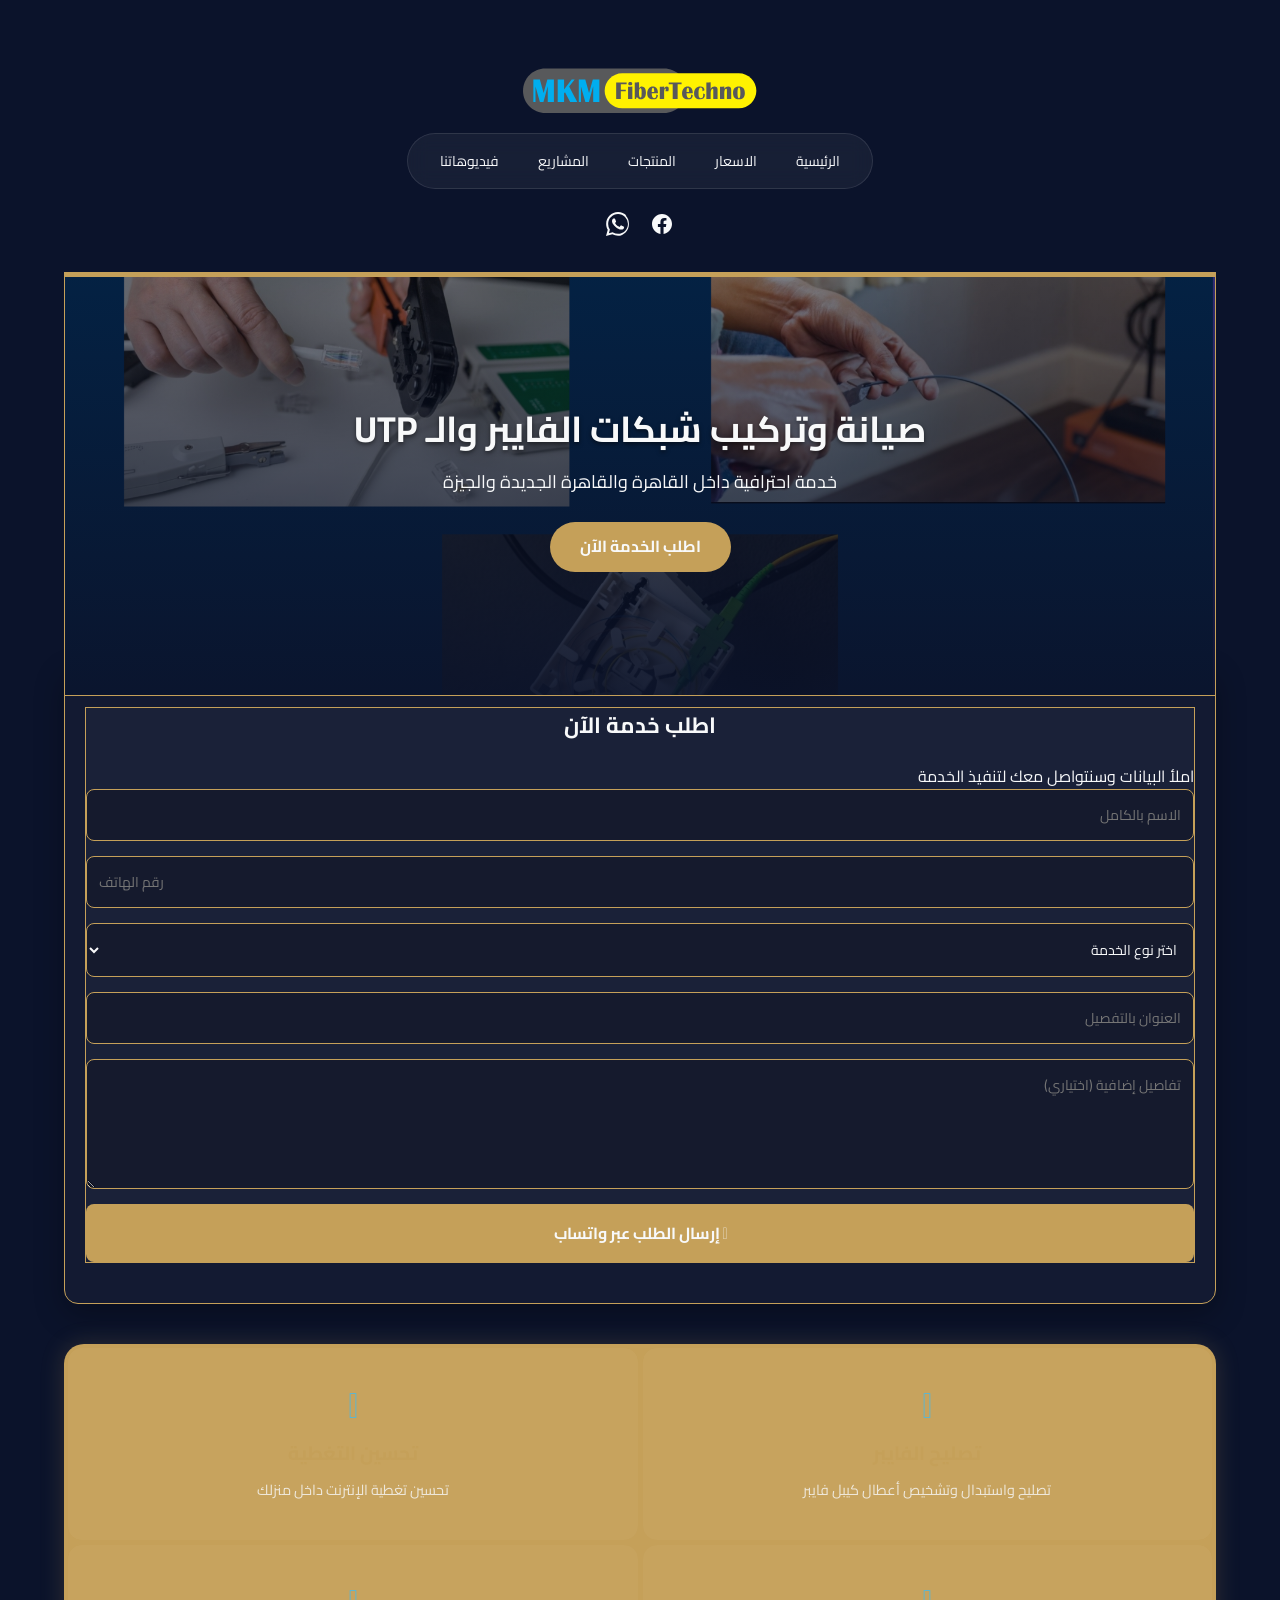
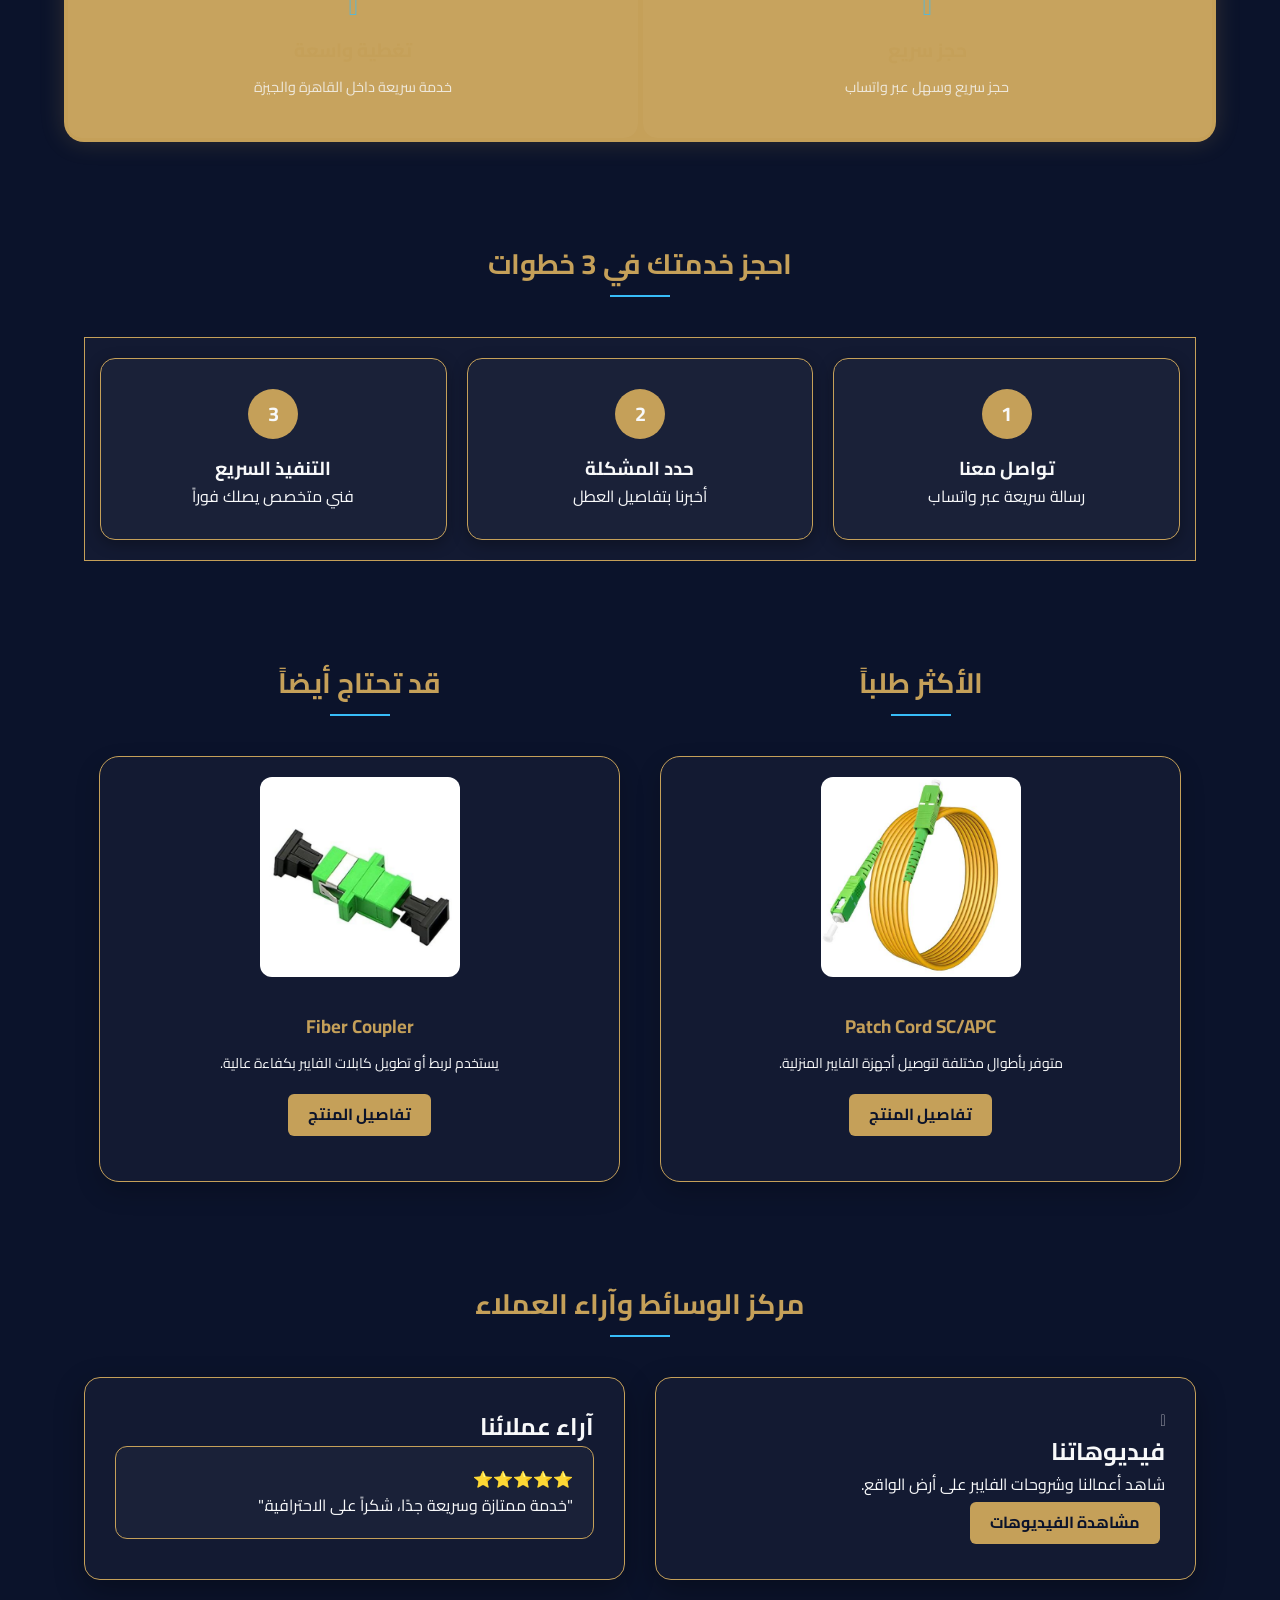
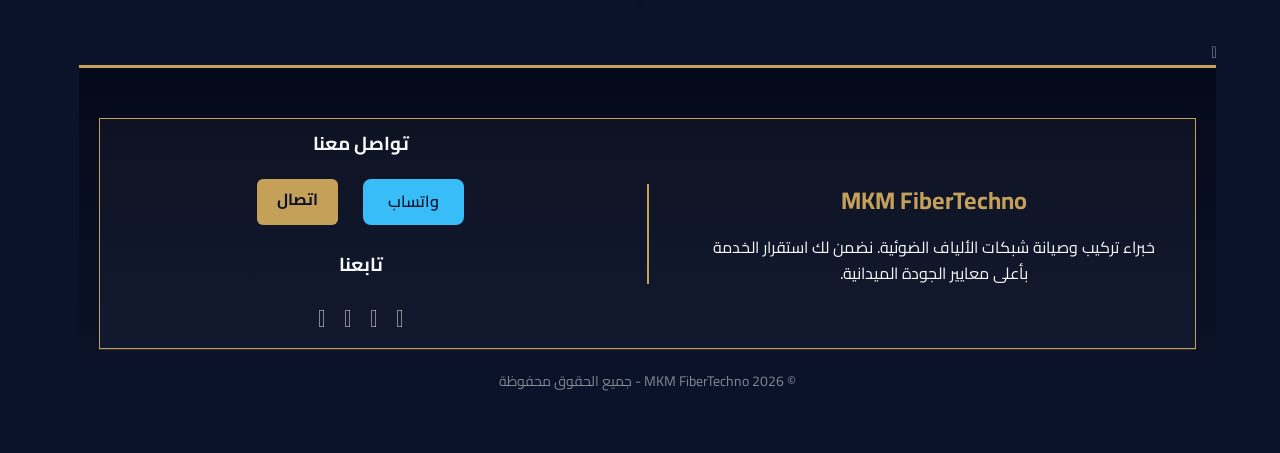
==== index.html @ 82728667 "Update index.html" ====
<!DOCTYPE html>
<html lang="ar" dir="rtl">

<head>
  <meta charset="UTF-8">
  <meta name="viewport" content="width=device-width, initial-scale=1.0">

  <!-- Basic SEO -->
  <title>MKM FiberTechno | تركيب وصيانة شبكات Fiber Optic و UTP بالقاهرة والقاهرة الجديدة والجيزة</title>
  <meta name="description" content="MKM FiberTechno متخصصة في تركيب وصيانة شبكات Fiber Optic و UTP بالقاهرة والقاهرة الجديدة والجيزة. خدمات لحام فايبر، تنظيم راكات، اختبار واعتماد الشبكات للشركات والمنازل.">
  <meta name="keywords" content="تركيب شبكات فايبر, Fiber Optic Egypt, تركيب شبكات UTP, صيانة الشبكات القاهرة, لحام فايبر, فني فايبر القاهرة, تنظيم راك شبكات, اختبار الشبكات, MKM FiberTechno, شبكات الجيزة, شبكات القاهرة الجديدة">
  <meta name="author" content="MKM FiberTechno">
  <meta name="robots" content="index, follow, max-image-preview:large">
  <meta name="language" content="Arabic">
  <meta name="geo.region" content="EG">
  <meta name="geo.placename" content="Cairo, Egypt">

  <link rel="canonical" href="https://mkmfibertech.github.io/mkmfibertechno/">

  <!-- Open Graph / Facebook -->
  <meta property="og:type" content="website">
  <meta property="og:title" content="MKM FiberTechno | تركيب وصيانة شبكات Fiber Optic و UTP">
  <meta property="og:description" content="خدمات احترافية لتركيب وصيانة شبكات Fiber Optic و UTP بالقاهرة والقاهرة الجديدة والجيزة.">
  <meta property="og:url" content="https://mkmfibertech.github.io/mkmfibertechno/">
  <meta property="og:image" content="https://mkmfibertech.github.io/mkmfibertechno/assets/images/logo/logo.svg">
  <meta property="og:locale" content="ar_AR">
  <meta property="og:site_name" content="MKM FiberTechno">

  <!-- Twitter Card -->
  <meta name="twitter:card" content="summary_large_image">
  <meta name="twitter:title" content="MKM FiberTechno | تركيب وصيانة شبكات Fiber Optic و UTP">
  <meta name="twitter:description" content="متخصصون في تركيب وصيانة شبكات Fiber Optic و UTP بالقاهرة والجيزة.">
  <meta name="twitter:image" content="https://mkmfibertech.github.io/mkmfibertechno/assets/images/logo/logo.svg">

  <!-- Style Sheets & Fonts -->
  <link rel="stylesheet" href="global.css">
<link rel="stylesheet" href="navbar.css">

        <link rel="stylesheet" href="style.css?v=1.1">
        
  <link rel="manifest" href="manifest.json">
 <link rel="stylesheet" href="https://cdnjs.cloudflare.com/ajax/libs/font-awesome/6.4.2/css/all.min.css">
  <link rel="icon" type="image/svg+xml" href="images/logo/logo.svg">
 <link href="https://fonts.googleapis.com/css2?family=Cairo:wght@400;600;700&display=swap" rel="stylesheet">

  <!-- Structured Data (JSON-LD) for SEO -->
  <script type="application/ld+json">
  {
    "@context": "https://schema.org",
    "@type": "LocalBusiness",
    "name": "MKM FiberTechno",
    "image": "https://mkmfibertech.github.io/mkmfibertechno/assets/images/logo/logo.svg",
    "url": "https://mkmfibertech.github.io/mkmfibertechno/",
    "telephone": "+201012646236",
    "alternateName": "MKM FiberTechno Fiber Solutions",
    "description": "شركة متخصصة في تركيب وصيانة شبكات Fiber Optic و UTP ولحام الفايبر وتنظيم الراكات بالقاهرة والقاهرة الجديدة والجيزة.",
    "areaServed": [
      { "@type": "City", "name": "Cairo" },
      { "@type": "City", "name": "New Cairo" },
      { "@type": "City", "name": "Giza" }
    ],
    "address": {
      "@type": "PostalAddress",
      "addressCountry": "EG",
      "addressLocality": "Cairo"
    },
    "contactPoint": {
      "@type": "ContactPoint",
      "telephone": "+201012646236",
      "contactType": "customer service",
      "areaServed": "EG",
      "availableLanguage": ["Arabic","English"]
    },
    "sameAs": [
      "https://wa.me/201012646236"
    ],
    "serviceType": [
      "Fiber Optic Installation",
      "UTP Network Installation",
      "Fiber Splicing",
      "Network Maintenance",
      "Rack Organization",
      "Network Testing and Certification"
    ]
  }
  </script>
</head>

<body>

  <!-- ================= HEADER ================= -->
<div id="header-placeholder"></div>
  

  <!-- ================= HERO SLIDER ================= -->
  <div class="slider-container">
    <section class="hero-slider">

      <div class="slide active">
        <img src="images/slider/maintenance.png" alt="خدمات صيانة وتركيب شبكات Fiber Optic و UTP بالقاهرة" loading="lazy">
        <div class="slide-content">
          <div class="slide-top-bar">
            <h2 class="slide-title">صيانة وتركيب شبكات الفايبر والـ UTP</h2>
            <p class="slide-desc">خدمة احترافية داخل القاهرة والقاهرة الجديدة والجيزة</p>
          </div>
          <a href="https://wa.me/201012646236" class="slide-btn" target="_blank">اطلب الخدمة الآن</a>
        </div>
      </div>

      <div class="slide">
        <img src="images/slider/products.png" alt="منتجات الفايبر وأدوات الشبكات" loading="lazy">
        <div class="slide-content">
          <div class="slide-top-bar">
            <h2 class="slide-title">منتجات الفايبر</h2>
            <p class="slide-desc">كابلات - فاست كونكتور - أدوات فايبر</p>
          </div>
          <a href="products.html" class="slide-btn">عرض المنتجات</a>
        </div>
      </div>

      <div class="slide">
        <img src="images/slider/router.png" alt="تركيب وتوصيل Access Point لتحسين تغطية الإنترنت" loading="lazy">
        <div class="slide-content">
          <div class="slide-top-bar">
            <h2 class="slide-title">تركيب وتوصيل Access Point</h2>
            <p class="slide-desc">تحسين تغطية الإنترنت داخل المنزل</p>
          </div>
          <a href="pricing.html" class="slide-btn">عرض الأسعار</a>
        </div>
      </div>

    </section>
  </div>

  <!-- ================= SERVICE ORDER FORM ================= -->
  <section class="service-order">
    <div class="container order-form-container">
        <h2>اطلب خدمة الآن</h2>
        <p class="form-subtitle">املأ البيانات وسنتواصل معك لتنفيذ الخدمة</p>
        
        <form id="serviceForm" class="order-form">
            <input type="text" id="name" placeholder="الاسم بالكامل" required>
            <input type="tel" id="phone" placeholder="رقم الهاتف" required>
            
            <select id="service" required>
                <option value="">اختر نوع الخدمة</option>
                <option value="تركيب شبكات Fiber Optic">تركيب شبكات Fiber Optic</option>
                <option value="تركيب شبكات UTP">تركيب شبكات UTP</option>
                <option value="لحام فايبر">لحام فايبر</option>
                <option value="صيانة أعطال الشبكات">صيانة أعطال الشبكات</option>
                <option value="تنظيم وتركيب Rack">تنظيم وتركيب Rack</option>
                <option value="اختبار واعتماد الشبكات">اختبار واعتماد الشبكات</option>
            </select>
            
            <input type="text" id="address" placeholder="العنوان بالتفصيل" required>
            <textarea id="details" rows="4" placeholder="تفاصيل إضافية (اختياري)"></textarea>
            
            <button type="submit" class="submit-btn">
                <i class="fab fa-whatsapp"></i> إرسال الطلب عبر واتساب
            </button>
        </form>
    </div>
</section>


  
  
  <!-- ================= HERO FEATURES ================= -->

  
  
<section class="services-laser-grid">
    
    <div class="laser-card">
        <i class="fa-solid fa-tools"></i>
        <h3>تصليح الفايبر</h3>
        <p>تصليح واستبدال وتشخيص أعطال كيبل فايبر</p>
    </div>

    <div class="laser-card">
        <i class="fa-solid fa-signal"></i>
        <h3>تحسين التغطية</h3>
        <p>تحسين تغطية الإنترنت داخل منزلك</p>
    </div>

    <div class="laser-card">
        <i class="fa-brands fa-whatsapp"></i>
        <h3>حجز سريع</h3>
        <p>حجز سريع وسهل عبر واتساب</p>
    </div>

    <div class="laser-card">
        <i class="fa-solid fa-location-dot"></i>
        <h3>تغطية واسعة</h3>
        <p>خدمة سريعة داخل القاهرة والجيزة</p>
    </div>

</section>



  <!-- ================= HOW IT WORKS ================= -->
<section class="booking-steps-section">
    <h2 class="section-title">احجز خدمتك في 3 خطوات</h2>
    
    <div class="steps-container">
        <div class="step-card">
            <div class="step-number">1</div>
            <h3>تواصل معنا</h3>
            <p>رسالة سريعة عبر واتساب</p>
        </div>
        
        <div class="step-card">
            <div class="step-number">2</div>
            <h3>حدد المشكلة</h3>
            <p>أخبرنا بتفاصيل العطل</p>
        </div>
        
        <div class="step-card">
            <div class="step-number">3</div>
            <h3>التنفيذ السريع</h3>
            <p>فني متخصص يصلك فوراً</p>
        </div>
    </div>
</section>

         <!-- ================= PRODUCTS SUGGUESTTIONS  الأكثر طلباً و قد تحتاج ايضا ================= -->

<section class="products-section">
    <div class="featured-wrapper">
        <div class="featured-column">
            <h2 class="section-title">الأكثر طلباً</h2>
            <div class="featured-product-card">
                <div class="product-image">
                    <img src="images/products/patch-cord.jpeg" alt="Patch Cord SC APC" loading="lazy">
                </div>
                <div class="product-info">
                    <h3>Patch Cord SC/APC</h3>
                    <p>متوفر بأطوال مختلفة لتوصيل أجهزة الفايبر المنزلية.</p>
                    <a href="products.html" class="btn-unified">تفاصيل المنتج</a>
                </div>
            </div>
        </div>

        <div class="featured-column">
            <h2 class="section-title">قد تحتاج أيضاً</h2>
            <div class="featured-product-card">
                <div class="product-image">
                    <img src="images/products/coupler.jpg" alt="Fiber Coupler" loading="lazy">
                </div>
                <div class="product-info">
                    <h3>Fiber Coupler</h3>
                    <p>يستخدم لربط أو تطويل كابلات الفايبر بكفاءة عالية.</p>
                    <a href="products.html" class="btn-unified">تفاصيل المنتج</a>
                </div>
            </div>
        </div>
    </div>
</section> 
  <!-- ================= VIDEOS & REVIEWS================= -->
<section class="media-reviews-section">
    <h2 class="section-title">مركز الوسائط وآراء العملاء</h2>

    <div class="media-reviews-grid">
        <div class="media-box">
            <i class="fas fa-video"></i>
            <h2>فيديوهاتنا</h2>
            <p>شاهد أعمالنا وشروحات الفايبر على أرض الواقع.</p>
            <a class="btn-unified" href="videos.html">مشاهدة الفيديوهات</a>
        </div>

        



<div class="reviews-box">
            <h2>آراء عملائنا</h2>
            <div class="review-card">
                <span class="stars">⭐⭐⭐⭐⭐</span>
                <p>"خدمة ممتازة وسريعة جدًا، شكراً على الاحترافية."</p>
            </div>
        </div>
    </div>
</section>

        


<a href="#" class="scroll-top-btn"><i class="fas fa-arrow-up"></i></a>

 
  <!-- ================= FOOTER & BACK TO TOP ================= -->
  <div id="footer-container"></div>
  
 

<script src="js/layout.js"></script>
  <script src="app.js"></script>


<script>
    document.addEventListener("DOMContentLoaded", function () {
        const form = document.getElementById("serviceForm");
        if (form) {
            form.addEventListener("submit", function (e) {
                e.preventDefault();
                const name = document.getElementById("name").value.trim();
                const phone = document.getElementById("phone").value.trim();
                const service = document.getElementById("service").value;
                const address = document.getElementById("address").value.trim();
                const details = document.getElementById("details").value.trim();

                const message = `طلب خدمة جديد\n\n👤 الاسم: ${name}\n\n📞 رقم الهاتف: ${phone}\n\n🛠️ الخدمة المطلوبة: ${service}\n\n📍 العنوان: ${address}\n\n📝 التفاصيل:\n${details}`;
                const url = `https://wa.me/201012646236?text=${encodeURIComponent(message)}`;
                
                window.open(url, "_blank");
            });
        }
    });
</script>
</body>
</html>
---- global.css ----
/* تنسيقات عامة نظيفة - شاملة للموقع بالكامل */
*, *:before, *:after {
    box-sizing: border-box !important;
    margin: 0;
    padding: 0;
    max-width: 100vw !important;
    font-family: var(--main-font) !important;
}

/* تنسيق الخطوط الأساسية */
body {
    background-color: var(--navy); /* لون الخلفية الكحلي الأساسي */
    color: var(--offwhite);
    line-height: 1.6;
}

/* إجبار الأيقونات على استخدام خط الأيقونات فقط */
i, .fas, .fab, .fa, .fa-solid, .fa-brands {
    font-family: "Font Awesome 6 Free", "Font Awesome 6 Brands" !important;
}

/* توحيد الخطوط للعناصر (إضافي للضمان) */
h1, h2, h3, h4, h5, h6, p, a, button, input, textarea {
    font-family: var(--main-font) !important;
}   
/* ==========================================================================
   1. تعريف الهوية البصرية (المرجع الأساسي)
============================================================================ */
:root {
    --navy: #0b132b;        /* الخلفيات الرئيسية */
    --gold: #c5a059;        /* العناوين والحدود */
    --aqua: #38bdf8;        /* التميز والـ Hover */
    --offwhite: #f8f9fa;    /* النصوص */
    --main-font: 'Cairo', sans-serif;
}


/* ==========================================================================
   الفوتر النهائي: نظام الليزر والسنتر
============================================================================ */
/* الفوتر والخط الليزري (نسخة نهائية) */
footer {
    background: linear-gradient(180deg, #050a1a 0%, var(--navy) 100%) !important;
    padding: 50px 20px 20px !important;
    border-top: 3px solid var(--gold) !important;
    color: var(--offwhite) !important;
    text-align: center !important;
    width: 100% !important; /* ضمان العرض الكامل */
}

.footer-container {
    display: flex !important;
    flex-wrap: wrap !important;
    justify-content: center !important; /* خليناها سنتر عشان التوازن */
    align-items: center !important;
    gap: 40px !important;
    max-width: 1000px !important;
    margin: 0 auto 30px !important;
    width: 90% !important; /* القاعدة الذهبية عشان مفيش حاجة تخرج بره */
}

/* الخط الليزري */
.laser-line {
    width: 2px !important;
    background: var(--gold) !important;
    min-height: 100px !important;
}

/* إخفاء الخط الليزري على الموبايل عشان ما يكسرش الشكل */
@media (max-width: 768px) {
    .laser-line {
        display: none !important;
    }
}
/* 2. الأزرار (مقاس موحد) */
.contact-links {
  display: flex !important;
    justify-content: center !important;
    gap: 15px !important;
    flex-wrap: wrap !important;
    margin-top: 15px !important;
}

/* الأزرار - أضفنا لها عرض أقصى لضمان عدم الخروج */
.footer-btn, .btn-unified { 
    padding: 10px 25px !important;
    margin: 5px !important;
    border-radius: 8px !important;
    text-decoration: none !important;
    font-weight: 600 !important;
    transition: 0.3s !important;
    display: inline-block !important; /* مهمة عشان الأزرار متدخلش في بعض */
}

.footer-btn { background: var(--aqua) !important; color: var(--navy) !important; }
.btn-unified { background: var(--gold) !important; color: var(--navy) !important; }

.footer-btn:hover, .btn-unified:hover {
    background: var(--gold) !important;
    transform: translateY(-2px);
}

/* الأقسام - التعديل هنا هو السر في الموبايل */
.footer-left, .footer-right {
    flex: 1 !important;
    min-width: 250px !important; /* قللناها شوية عشان تبقى آمنة */
    max-width: 100% !important; /* التعديل ده بيمنع أي خروج عن الشاشة */
    padding: 10px !important;
}

.footer-left h2 { color: var(--gold) !important; margin-bottom: 15px; }

/* توحيد السوشيال والحقوق - إضافات للجمالية */
.social-icons {
    display: flex !important;
    justify-content: center !important;
    gap: 20px !important;
    margin-top: 20px !important;
}

.social-icons a {
    color: var(--gold) !important;
    font-size: 24px !important;
    transition: 0.3s !important;
}

.social-icons a:hover { color: var(--aqua) !important; transform: scale(1.2) !important; }

.copyright {
    border-top: 1px solid rgba(197, 160, 89, 0.2) !important;
    padding-top: 20px !important;
    color: rgba(248, 249, 250, 0.5) !important;
    font-size: 14px !important;
    width: 100% !important; /* ضمان العرض الكامل */
}


/* 4. الفوتر (كحلي فوق - تركواز تحت) */


/* للموبايل: نجعلهم فوق بعض */
@media (max-width: 768px) {
    .footer-container { 
        flex-direction: column !important; 
        padding: 0 15px !important; /* دي بتسيب مساحة أمان للعين */
    }
    .laser-line { display: none !important; }
}
---- navbar.css ----
.logo {
    height: 50px;
    margin-bottom: 10px;
}

/* الهيدر الرئيسي */
.new-header { 
    width: 100% !important;
    display: flex !important;
    flex-direction: column !important;
    align-items: center !important;
    padding: 25px 5% !important;
    background: var(--navy) !important;
    border-bottom: 4px solid var(--gold) !important;
    position: sticky !important;
    top: 0 !important;
    z-index: 1000 !important;
    text-align: center !important;
    box-sizing: border-box !important; /* مهمة جداً عشان الـ padding لا يزود العرض */
}


/* العنوان (بديل اللوجو) */
.site-title { 
    color:  var(--gold); 
    font-family: 'Georgia', serif; 
    font-size: 28px; 
    letter-spacing: 2px; 
    margin-bottom: 15px;
    text-transform: uppercase;
}

/* المنيو (الكبسولة الشفافة) */
.new-nav {
    display: inline-flex !important;
    flex-wrap: wrap !important; /* مهمة: عشان لو الروابط كتير تنزل سطر بدل ما تخرج بره */
    justify-content: center !important; /* سنتر للروابط دايماً */
    background: rgba(255, 255, 255, 0.05) !important;
    backdrop-filter: blur(10px) !important;
    padding: 8px 20px !important;
    border-radius: 50px !important;
    border: 1px solid rgba(255, 255, 255, 0.1) !important;
    gap: 15px !important;
    max-width: 95vw !important; /* لا تتجاوز عرض الشاشة أبداً */
}

/* الروابط (نظيفة وبدون خلفيات زرقاء فاقعة) */
.new-nav a {
    color:var(--offwhite); /* نص المنيو أوف وايت */
    text-decoration: none;
    font-size: 14px;
    padding: 8px 12px;
    border-radius: 30px;
    transition: 0.3s;
    white-space: nowrap;
}

/* تأثير الـ Hover بالأكوا الهادي */
.new-nav a:hover { 
  color: var(--aqua); /* الهوفر أكوا */
    background: rgba(56, 189, 248, 0.1); /* لمسة أكوا خفيفة جداً */
}
.social-icons a { 
    color: var(--aqua); /* الأيقونات أكوا */
}

/* التوافق مع الموبايل */
/* التوافق مع الموبايل (التعديل ده بيمنع السكرول) */
@media (max-width: 480px) {
    .new-header {
        padding: 15px 2% !important;
    }
    .new-nav {
        gap: 5px !important;
        padding: 6px 10px !important;
    }
    .new-nav a {
        font-size: 11px !important;
        padding: 5px 8px !important;
    }
    .site-title {
        font-size: 22px !important; /* تصغير العنوان قليلاً على الموبايل */
    }
}
---- style.css ----
body {
  width: 100% !important;
    width: 100vw !important;
    overflow-x: hidden !important; /* هذا هو الأمر الذي يلغي السكرول الجانبي */
    margin: 0 !important;
    padding: 0 !important;
    position: relative !important;
* {
    box-sizing: border-box !important;
    max-width: 100% !important;
}
/* بدل ما تعتمد على مسار نسبي، خلي الخط ده يظهر في كل حاجة */
#header-container, #footer-container {
    border-left: 3px solid #your-color-code; /* جرب اللون اللي إنت عايزه */
    padding-left: 15px;
    display: block !important; /* عشان نضمن إنه مش بيختفي */
}
  
/* 2. تصحيح الحاويات التي تسبب المشكلة (إجبارها على العرض الكامل) */
.footer-container, 
.steps-container, 
.products-section, 
.featured-wrapper {
    width: 100% !important;
    max-width: 100vw !important; /* لا تتجاوز عرض الشاشة أبداً */
    padding-left: 15px !important;
    padding-right: 15px !important;
    margin: 0 auto !important;
}

/* 3. إجبار العناصر المسببة للمشكلة على التجاوب */
.footer-left, 
.footer-right, 
.featured-column, 
.step-card {
    width: 100% !important; /* في الموبايل يأخذ العرض كامل */
    max-width: 100% !important;
    box-sizing: border-box !important;
}
* {
    color: var(--offwhite) !important; /* كل النصوص أوف وايت */
    border-color: var(--gold) !important; /* أي حدود تبقى ذهبي */
}
a {
    color: var(--offwhite) !important;
}
div {
    background-color: transparent; /* بنخليها شفافة عشان تاخد لون الـ navy */
}
/* ==========================================================================
   A. HOME PAGE SPECIFIC (الصفحة الرئيسية)
============================================================================ */


.slider-container { 
    width: 100%; 
    overflow: hidden; 
    position: relative; 
    height: 420px; 
    background: var(--navy); /* لون الخلفية الأساسي */
}

.hero-slider { width: 100%; height: 100%; position: relative; }

.slide { 
    position: absolute; top: 0; left: 0; width: 100%; height: 100%; 
    opacity: 0; z-index: 1; transition: opacity 0.8s ease-in-out; 
    display: flex; align-items: center; justify-content: center; 
}

.slide.active { opacity: 1; z-index: 2; }

.slide img { 
    width: 100%; height: 100%; object-fit: cover; 
    position: absolute; z-index: 1; 
    filter: brightness(0.6); /* بنغمق الصورة شوية عشان النص يظهر */
}

.slide-content { 
    position: relative; z-index: 3; text-align: center; 
    /* خلفية متدرجة شفافة تليق بالـ navy */
    background: linear-gradient(to top, rgba(11, 19, 43, 0.9) 0%, rgba(11, 19, 43, 0.2) 100%); 
    width: 100%; height: 100%; 
    display: flex; flex-direction: column; justify-content: center; 
    align-items: center; padding: 20px; color: var(--offwhite); 
}

.slide-title { 
    font-size: 36px; margin-bottom: 10px; font-weight: 700; 
    color: var(--gold); /* عنوان ذهبي للفخامة */
    text-shadow: 0 2px 4px rgba(0,0,0,0.5); 
}

.slide-desc { 
    font-size: 18px; margin-bottom: 25px; 
    color: var(--offwhite);
}

.slide-btn { 
    background: var(--gold); /* زرار ذهبي */
    color: var(--navy);       /* نص كحلي */
    padding: 12px 30px; 
    border-radius: 25px; 
    font-weight: 700; 
    text-decoration: none;
    transition: 0.3s;
}

.slide-btn:hover {
    background: var(--aqua); /* يتحول لأكوا عند الوقوف */
}
/* نموذج طلب الخدمة بالرئيسية */
.service-order { 
    padding: 40px 20px; 
    background: rgba(255, 255, 255, 0.03); /* شفافية فوق الكحلي */
    border: 1px solid var(--gold);      /* إطار ذهبي */
    max-width: 600px; 
    margin: -30px auto 40px auto; 
    border-radius: 14px; 
    box-shadow: 0 10px 30px rgba(0,0,0,0.3); 
}

.service-order h2 { 
    text-align: center; 
    margin-bottom: 20px; 
    color: var(--gold); /* العنوان ذهبي */
    font-size: 22px; 
    font-weight: 700; 
}

.service-order form { display: flex; flex-direction: column; gap: 15px; }

/* تنسيق الحقول لتكون متناغمة مع الموقع */
.service-order input, .service-order select, .service-order textarea { 
    padding: 12px; 
    border: 1px solid var(--gold); /* إطار ذهبي للحقول */
    border-radius: 8px; 
    font-family: 'Cairo'; 
    font-size: 14px; 
    width: 100%; 
    background-color: rgba(0, 0, 0, 0.2); /* خلفية داكنة خفيفة */
    color: var(--offwhite); /* نص أوف وايت */
}

/* زرار الطلب: نفس ستايل btn-unified اللي عملناه */
.service-order button { 
    background: var(--gold); 
    color: var(--navy); 
    border: none; 
    padding: 14px; 
    font-weight: bold; 
    border-radius: 8px; 
    font-size: 16px; 
    cursor: pointer; 
    font-family: 'Cairo'; 
    transition: 0.3s;
}

.service-order button:hover {
    background: var(--aqua);
    color: var(--navy);
}
/* الأقسام وشبكات العرض بالرئيسية */
max-width: 1200px !important; 
    width: 90% !important; /* بيخليها دايماً جوه حدود الشاشة بـ 5% فراغ من كل جانب */
    margin: 40px auto !important; 
    box-sizing: border-box !important;

/* العنوان الرئيسي للقسم - ذهبي ومميز */
.home-section-wrapper h2 { 
    color: var(--gold); 
    margin-bottom: 25px; 
    font-size: 24px; 
    font-weight: 700; 
}

.home-grid-layout { 
    display: grid; 
    grid-template-columns: repeat(auto-fit, minmax(240px, 1fr)); 
    gap: 20px; 
    margin-top: 20px; 
}

/* كارت المعلومات - تحويل من الأبيض إلى زجاجي بحدود ذهبية */
.home-info-card { 
    background: rgba(255, 255, 255, 0.03); /* شفافية زجاجية */
    padding: 25px; 
    border-radius: 12px; 
    border: 1px solid var(--gold); /* إطار ذهبي */
    transition: 0.3s;
}

/* تأثير عند الوقوف بالماوس لزيادة التفاعل */
.home-info-card:hover {
    background: rgba(255, 255, 255, 0.06);
    transform: translateY(-5px);
}
@media (max-width: 768px) {
    .slider-container { height: 250px; }
    .slide-title { font-size: 18px; }
    .service-order { margin: -10px 15px 30px 15px; padding: 25px 15px; }
}

/* ==========================================================================
   B. PRODUCTS & STORE SPECIFIC (تنسيقات صفحة المنتجات الأصلية والمباشرة)
============================================================================ */
/* الحاوية الرئيسية للمتجر */
/* 1. الحاويات الأساسية */
.products-container, .store-page-container { 
    max-width: 1200px; 
    margin: 30px auto; 
    padding: 0 20px; 
    position: relative; 
}

/* 2. شبكة المنتجات الأولى */
.products-grid { 
    display: grid !important; 
    grid-template-columns: repeat(auto-fit, minmax(240px, 1fr)) !important; 
    gap: 25px !important; 
}

/* 3. شبكة المتجر */
.store-products-grid { 
    display: grid !important; 
    grid-template-columns: repeat(auto-fit, minmax(240px, 1fr)) !important; 
    gap: 25px !important; 
    margin-bottom: 40px !important; 
}

/* 4. كارت المنتج (التعقيم اللوني) */
.products-card, .store-product-item-card { 
    background: rgba(255, 255, 255, 0.03) !important; 
    border-radius: 12px !important; 
    padding: 15px !important; 
    text-align: center !important; 
    box-shadow: 0 4px 12px rgba(0,0,0,0.3) !important; 
    border: 1px solid var(--gold) !important; 
    display: flex !important; 
    flex-direction: column !important; 
    justify-content: space-between !important; 
}

/* 5. صور المنتجات */
.products-card img, .store-product-item-card img { 
    width: 100% !important; 
    height: 200px !important; 
    object-fit: contain !important; 
    margin-bottom: 15px !important; 
    border-radius: 8px !important; 
}

/* 6. أسماء المنتجات */
.products-card h4, .store-product-item-card h4 { 
    font-size: 15px !important; 
    color: var(--offwhite) !important; 
    margin-bottom: 10px !important; 
    height: 45px !important; 
    overflow: hidden !important; 
}

/* 7. أسعار المنتجات (ذهبي) */
.products-price, .store-product-price-tag { 
    font-weight: 700 !important; 
    color: var(--gold) !important; 
    margin-bottom: 15px !important; 
    font-size: 16px !important; 
}

/* 8. أزرار إضافة للسلة (أساسي) */
.products-button, .store-add-to-cart-btn { 
    background: var(--gold) !important; 
    color: var(--navy) !important; 
    border: none !important; 
    padding: 10px !important; 
    border-radius: 6px !important; 
    font-weight: 700 !important; 
    width: 100% !important; 
    cursor: pointer !important; 
    font-family: 'Cairo' !important; 
}

/* 9. أزرار إضافة للسلة (عند الوقوف بالماوس) */
.products-button:hover, .store-add-to-cart-btn:hover { 
    background: var(--aqua) !important; 
    color: var(--navy) !important; 
}

/* 10. السلة العائمة */
.cart-badge-btn, .store-floating-cart-trigger { 
    position: fixed !important; 
    bottom: 20px !important; 
    right: 20px !important; 
    background: var(--aqua) !important; 
    color: var(--navy) !important; 
    border: none !important; 
    padding: 12px 20px !important; 
    border-radius: 50px !important; 
    font-weight: bold !important; 
    box-shadow: 0 4px 15px rgba(0,0,0,0.3) !important; 
    z-index: 2000 !important; 
    font-family: 'Cairo' !important; 
    cursor: pointer !important; 
}

/* 11. صندوق السلة الجانبي */
.products-cart-box, .store-sidebar-cart-panel { 
    position: fixed !important; 
    top: 0 !important; 
    left: -340px !important; 
    width: 320px !important; 
    height: 100% !important; 
    background: var(--navy) !important; 
    border-left: 2px solid var(--gold) !important; 
    box-shadow: 5px 0 15px rgba(0,0,0,0.3) !important; 
    z-index: 3000 !important; 
    padding: 20px !important; 
    transition: left 0.3s ease !important; 
    overflow-y: auto !important; 
    text-align: right !important; 
}
.products-cart-box.active, .store-sidebar-cart-panel.active { left: 0 !important; }

/* ==========================================================================
   C. PRICING PAGE SPECIFIC (تنسيقات صفحة الأسعار - كلاسيك فاخر)
============================================================================ */
/* حاوية كروت الميزات */
/* 1. الحاوية الأساسية للشبكة */
.features-grid, .pricing-features-layout { 
    display: grid !important; 
    grid-template-columns: repeat(auto-fit, minmax(280px, 1fr)) !important; 
    gap: 25px !important; 
    max-width: 1100px !important; 
    margin: 40px auto !important; 
    padding: 0 20px !important; 
}

/* 2. كارت الميزة (التعقيم اللوني) */
.feature-card, .pricing-feature-item { 
    background: rgba(255, 255, 255, 0.03) !important; 
    padding: 30px 25px !important; 
    border-radius: 12px !important; 
    text-align: center !important; 
    box-shadow: 0 10px 30px rgba(0, 0, 0, 0.2) !important; 
    border: 1px solid var(--gold) !important;
    transition: all 0.4s cubic-bezier(0.16, 1, 0.3, 1) !important; 
    position: relative; 
    overflow: hidden; 
}

/* 3. تأثير الخط العلوي (الليزر) */
.feature-card::before, .pricing-feature-item::before { 
    content: ""; 
    position: absolute; 
    top: 0; left: 0; width: 100%; height: 3px; 
    background: var(--aqua) !important; 
    transform: scaleX(0); 
    transition: transform 0.3s ease; 
}

/* 4. تفاعل الـ Hover للحاوية */
.feature-card:hover::before, .pricing-feature-item:hover::before { transform: scaleX(1); } 
.feature-card:hover, .pricing-feature-item:hover { 
    transform: translateY(-5px) !important; 
    box-shadow: 0 20px 40px rgba(0, 0, 0, 0.3) !important; 
    border-color: var(--aqua) !important; 
}

/* 5. أيقونات الميزات */
.feature-card i, .pricing-feature-item i { 
    font-size: 36px !important; 
    color: var(--gold) !important; 
    margin-bottom: 15px !important; 
    transition: transform 0.3s ease !important; 
    display: inline-block; 
}

/* 6. تفاعل الأيقونة عند الـ Hover */
.feature-card:hover i, .pricing-feature-item:hover i { 
    transform: scale(1.08); 
    color: var(--aqua) !important; 
}
/* --- 🌟 جدول الأسعار الكلاسيكي الفاخر --- */
/* 1. حاوية الجدول */
.pricing-table-section, .pricing-table-wrapper { 
    max-width: 950px !important; 
    margin: 50px auto !important; 
    background: rgba(255, 255, 255, 0.03) !important; 
    padding: 35px !important; 
    border-radius: 16px !important; 
    box-shadow: 0 15px 40px rgba(0, 0, 0, 0.3) !important; 
    overflow-x: auto !important; 
    border: 1px solid var(--gold) !important;
}

/* 2. تنسيق الجدول الأساسي */
table { width: 100% !important; border-collapse: collapse !important; text-align: right !important; }

/* 3. رأس الجدول (th) */
th { 
    background-color: var(--gold) !important; 
    color: var(--navy) !important; 
    font-weight: 700 !important; 
    font-size: 15px !important;
    padding: 16px 20px !important;
}
th:first-child { border-radius: 0 10px 10px 0 !important; }
th:last-child { border-radius: 10px 0 0 10px !important; }

/* 4. خلايا الجدول (td) */
td { 
    padding: 18px 20px !important; 
    border-bottom: 1px solid rgba(197, 160, 89, 0.2) !important; 
    color: var(--offwhite) !important;
    font-size: 14px !important;
    font-weight: 600;
    white-space: nowrap !important; 
    transition: all 0.2s ease;
}

/* 5. تنسيق الصفوف الزوجية */
tbody tr:nth-child(even) { background-color: rgba(255, 255, 255, 0.05) !important; }

/* 6. تأثير الـ Hover على الصفوف */
tbody tr:hover td { background-color: rgba(56, 189, 248, 0.1) !important; color: var(--aqua) !important; }

/* 7. تنسيق الأسعار والنصوص القوية */
td strong, .price-text { 
    color: var(--gold) !important; 
    font-weight: 800 !important; 
    font-size: 15px !important; 
}
/* ==========================================================================
   D. OUR WORK / GALLERY SPECIFIC (معرض الأعمال)
============================================================================ */
/* تحسين كروت المعرض */
/* 1. حاوية المعرض */
.gallery-container { 
    display: grid; 
    grid-template-columns: repeat(auto-fit, minmax(320px, 1fr)); 
    gap: 30px; 
    padding: 40px 20px; 
    max-width: 1200px; 
    margin: 0 auto; 
}

/* 2. كارت المعرض (الزجاجي) */
.gallery-card { 
    background: rgba(255, 255, 255, 0.03); 
    border-radius: 16px; 
    overflow: hidden; 
    border: 1px solid var(--gold); 
    transition: 0.4s ease; 
    box-shadow: 0 10px 20px rgba(0,0,0,0.3); 
    cursor: pointer; 
}

/* 3. تأثير الـ Hover للكارت */
.gallery-card:hover { 
    transform: translateY(-10px); 
    box-shadow: 0 20px 30px rgba(0,0,0,0.4); 
    border-color: var(--aqua);
}

/* 4. حاوية الصورة */
.img-box { overflow: hidden; }

/* 5. تنسيق الصورة */
.gallery-card img { 
    width: 100%; 
    height: 250px; 
    object-fit: cover; 
    transition: 0.5s; 
    filter: brightness(0.9);
}

.gallery-card:hover img { transform: scale(1.1); filter: brightness(1); }

/* 6. نص الكارت */
.gallery-card p { 
    padding: 20px; 
    margin: 0; 
    font-weight: 700; 
    color: var(--gold); 
    text-align: center; 
    border-top: 1px solid rgba(197, 160, 89, 0.3); 
}

/* 7. العنوان الفرعي للقسم */
.section-subtitle { 
    color: var(--offwhite); 
    opacity: 0.7;
    margin-bottom: 40px; 
    font-size: 16px; 
}

/* ==========================================================================
   E. VIDEOS PAGE SPECIFIC (صفحة الفيديوهات)
============================================================================ */
/* 1. الحاوية الأساسية للشبكة */
.videos-container, .videos-gallery-layout { 
    display: grid !important; 
    grid-template-columns: repeat(auto-fit, minmax(320px, 1fr)) !important; 
    gap: 35px !important; 
    max-width: 1150px !important; 
    margin: 40px auto !important; 
    padding: 0 20px !important; 
}

/* 2. كارت الفيديو (التعقيم اللوني) */
.video-card, .video-responsive-card { 
    background: rgba(255, 255, 255, 0.03) !important; 
    border-radius: 16px !important;  
    overflow: hidden !important; 
    box-shadow: 0 10px 30px rgba(0, 0, 0, 0.3) !important; 
    border: 1px solid var(--gold) !important; 
    position: relative; 
    transition: all 0.4s cubic-bezier(0.16, 1, 0.3, 1) !important; 
}

/* 3. تفاعل الـ Hover للكارت */
.video-card:hover, .video-responsive-card:hover { 
    transform: translateY(-6px) !important;  
    border-color: var(--aqua) !important;  
    box-shadow: 0 20px 40px rgba(0, 0, 0, 0.4) !important;  
}

/* 4. إطار الـ Iframe */
.video-card iframe, .video-responsive-card iframe { 
    width: 100% !important; 
    aspect-ratio: 16/9 !important;  
    border: none !important; 
    display: block !important; 
    transition: filter 0.4s ease !important; 
    filter: brightness(0.8);  
}

/* 5. تفاعل الصورة عند الوقوف بالماوس */
.video-card:hover iframe, .video-responsive-card:hover iframe { 
    filter: brightness(1) !important; 
}

/* 6. تأثير الخط السفي (الـ Laser) */
.video-card::after, .video-responsive-card::after { 
    content: ""; 
    position: absolute; 
    bottom: 0; left: 0; width: 100%; height: 3px; 
    background: linear-gradient(90deg, var(--gold), var(--aqua)); 
    transform: scaleX(0); 
    transition: transform 0.4s ease; 
}

/* 7. تفاعل الخط السفلي عند الـ Hover */
.video-card:hover::after, .video-responsive-card:hover::after { transform: scaleX(1); }
/* ==========================================================================
   F. LUXURY CLASSIC TOUCHES (تكات وحركات الفخامة الكلاسيكية للموقع)
============================================================================ */
html { scroll-behavior: smooth !important; }
::-webkit-scrollbar { width: 100px !important; background-color: #f1f5f9 !important; }
::-webkit-scrollbar-thumb {
    background: linear-gradient(to bottom, #0f172a, #0055aa) !important; 
    border-radius: 10px !important;
    border: 2px solid #f1f5f9 !important; 
}
::-webkit-scrollbar-thumb:hover { background: #003366 !important; }

.service-order button, .store-add-to-cart-btn, .products-button {
    position: relative;
    overflow: hidden;
    animation: fiberGlowBtn 2.5s infinite alternate ease-in-out;
}
.service-order button::after, .store-add-to-cart-btn::after, .products-button::after {
    content: "";
    position: absolute;
    top: 0; left: -100%; width: 50%; height: 100%;
    background: linear-gradient(90deg, transparent, rgba(255, 255, 255, 0.25), transparent);
    transform: skewX(-25deg);
    animation: lightSweep 4s infinite ease-in-out;
}
@keyframes lightSweep { 0% { left: -100%; } 30% { left: 150%; } 100% { left: 150%; } }
@keyframes fiberGlowBtn { 0% { box-shadow: 0 4px 12px rgba(37, 211, 102, 0.2); } 100% { box-shadow: 0 4px 20px rgba(37, 211, 102, 0.45); } }



/* ==========================================================================

/* ==========================================================================
   INNER PAGES HERO - CLASSIC LUXURY (البانر الكبير الأصلي والنصوص المضيئة)
============================================================================ */
.inner-page-hero {
    /* تدرج لوني عميق وفخم (كحلي خالص إلى كحلي أغمق) */
    background: linear-gradient(180deg, var(--navy) 0%, #050a1a 100%) !important;
    padding: 80px 20px !important; /* زيادة الحشو قليلاً ليعطي هيبة أكبر */
    text-align: center !important; 
    border-radius: 0 0 40px 40px !important; /* انحناء أعمق يعطي لمسة عصرية */
    margin-bottom: 40px !important;
    box-shadow: 0 15px 35px rgba(0, 0, 0, 0.5) !important;
    position: relative;
    overflow: hidden;
    direction: rtl !important;
}

/* الخلفية الشبكية (تم تظبيطها لتناسب لوننا) */
.inner-page-hero::before {
    content: "";
    position: absolute;
    top: 0; left: 0; width: 100%; height: 100%;
    /* خطوط الشبكة الآن بلمسة ذهبية خفيفة جداً */
    background-image: linear-gradient(rgba(197, 160, 89, 0.05) 1px, transparent 1px),
                      linear-gradient(90deg, rgba(197, 160, 89, 0.05) 1px, transparent 1px);
    background-size: 30px 30px;
    z-index: 1;
    pointer-events: none;
}

.inner-page-hero .container, .inner-page-hero * {
    position: relative;
    z-index: 2;
    max-width: 800px;
    margin: 0 auto !important;
    color: var(--offwhite); /* النص الموحد */
}


/* الأيقونة: تركواز مضيء وفاتح */


/* الوصف الفرعي: تركواز مضيء وواضح جداً وقابل للقراءة */
.inner-page-hero p {
    color: var(--aqua) !important;       /* لون أكوا متناسق */
    -webkit-text-fill-color: var(--aqua) !important;
    font-size: 16px !important;
    line-height: 1.7 !important;
    font-weight: 500 !important;         /* وزنه أخف قليلاً ليكون مريحاً للعين */
    margin: 15px auto 0 !important;      /* إضافة مسافة بسيطة عن العنوان */
    max-width: 650px !important;
    text-shadow: 0 2px 4px rgba(0, 0, 0, 0.5) !important;
}
/* ==========================================================================
   G. FTTH HOME SOLUTIONS SECTION (قسم حلول الفايبر المنزلية الاحترافي)
============================================================================ */
/* تحصين الحاوية الرئيسية */
.ftth-solutions-section {
    background: linear-gradient(180deg, #0f172a 0%, #003366 40%, #0055aa 75%, #00a8cc 100%) !important;
    padding-right: 15px !important;
    padding-left: 15px !important;
    
    text-align: center !important;
    border-radius: 20px !important;
    margin: 40px auto !important;
    width: 95% !important; /* ضمان عدم الخروج عن عرض الشاشة */
    max-width: 1150px !important;
    box-sizing: border-box !important;
    position: relative;
    overflow: hidden;
    direction: rtl !important;
}

/* التعديل الجوهري للجريد */
.ftth-grid {
    display: flex;
    /* استخدام fit-content أو تعديل الـ minmax لضمان عدم التجاوز */
    grid-template-columns: repeat(auto-fit, minmax(250px, 1fr)) !important; 
    gap: 20px !important;
    width: 100% !important;
    margin: 0 auto !important;
  flex-wrap: wrap;
}

/* حماية الكروت من التمدد خارج الجريد */
.ftth-card {
    background: rgba(255, 255, 255, 0.06) !important; 
    backdrop-filter: blur(5px) !important;
    border: 1px solid rgba(255, 255, 255, 0.1) !important;
    border-radius: 16px !important;
    padding: 25px 15px !important;
    width: 100% !important; /* إجبار الكارت على الالتزام بـ 100% من مساحة العمود */
    box-sizing: border-box !important;
}
.section-title {
    color: var(--gold) !important; /* لون ذهبي عشان يبرز فوق الخلفية الكحلي */
    font-size: 28px !important;
    font-weight: 700 !important;
    text-align: center !important;
    margin-bottom: 40px !important;
    position: relative;
    padding-bottom: 10px;
}

/* لمسة فخامة إضافية: خط رفيع تحت العنوان */
.section-title::after {
    content: "";
    position: absolute;
    bottom: 0;
    left: 50%;
    transform: translateX(-50%);
    width: 60px;
    height: 2px;
    background: var(--aqua); /* خط أكوا رفيع تحت العنوان */
}


.pricing-small .features-row {
    display: flex;
    flex-wrap: wrap;
    gap: 15px;
    justify-content: center;
    padding: 20px;
}

/* 3. تنسيق الكروت (تم تحديث الألوان للتوحيد) */
.pricing-small .feature-card {
    flex: 1;
    min-width: 280px;
    /* استخدام الـ navy كخلفية أساسية مع شفافية خفيفة للعمق */
    background: rgba(11, 19, 43, 0.8) !important;
    border: 1px solid var(--gold) !important; /* حدود ذهبية فخمة */
    border-radius: 16px !important;
    padding: 25px !important;
    text-align: center;
    transition: all 0.3s ease;
}

/* تأثير الـ Hover يخلي الكارت ينور بلمسة أكوا */
.pricing-small .feature-card:hover {
    border-color: var(--aqua) !important;
    box-shadow: 0 0 15px rgba(56, 189, 248, 0.2);
}

.pricing-small .feature-card i {
    color: var(--aqua) !important; /* لون الأكوا الموحد */
    font-size: 32px !important;
    margin-bottom: 15px !important;
}

.pricing-small .feature-card h3 {
    color: var(--gold) !important; /* العناوين ذهبي للفخامة */
    margin-bottom: 10px !important;
    font-size: 18px !important;
}

.pricing-small .feature-card p {
    color: var(--offwhite) !important; /* نصوص أوف وايت */
    opacity: 0.8 !important; /* شفافية مريحة للعين */
    font-size: 14px !important;
    line-height: 1.6 !important;
}
/* 4. تنسيق الديسكتوب (تخلي الكروت جنب بعض) */
@media (min-width: 768px) {
    .pricing-small .features-row { flex-wrap: nowrap !important; }
    .pricing-small .feature-box h3 { font-size: 18px !important; }
    .pricing-small .feature-box p { font-size: 14px !important; }
}
   

/* كلاس موحد لكل عناوين الصفحات */






.payment-grid {
    display: flex !important;
    justify-content: center !important;
    flex-wrap: wrap !important; /* دي الأهم: عشان العناصر تنزل سطر لو مفيش مساحة */
    gap: 15px !important;
    margin-top: 20px !important;
    padding: 0 10px !important; /* حماية من اللمس في الحواف */
}

.payment-item {
    background: rgba(255, 255, 255, 0.05) !important;
    padding: 12px 20px !important;
    border-radius: 50px !important;
    border: 1px solid var(--gold) !important;
    display: flex !important;
    align-items: center !important;
    gap: 10px !important;
    font-weight: 600 !important;
    color: var(--offwhite) !important;
    white-space: nowrap; /* عشان النص ميكسرش جوه الكبسولة */
}

.payment-item i {
    color: var(--aqua) !important;
    font-size: 1.2rem !important;
}
/* الحاوية الكبيرة اللي بتجمع العمودين */
.featured-wrapper {
    display: grid !important;
    grid-template-columns: repeat(auto-fit, minmax(350px, 1fr)) !important;
    gap: 40px !important;
    max-width: 1200px !important;
    margin: 40px auto !important;
    padding: 0 20px !important;
}

/* 2. الكارت المميز: تحويل من الأبيض للـ "لوحة الفخمة" */
.featured-product-card {
    background: rgba(255, 255, 255, 0.03) !important;
    border: 1px solid var(--gold) !important;
    border-radius: 20px !important;
    padding: 20px !important;
    
    /* التعديل الجوهري هنا */
    display: flex !important;
    flex-direction: column !important; /* النص تحت الصورة */
    align-items: center !important;    /* سنتر للمحتوى */
    text-align: center !important;     /* النصوص في المنتصف */
    
    gap: 15px !important;              /* مسافة مريحة بين الصورة والنص */
    transition: 0.4s ease !important;
    box-shadow: 0 10px 25px rgba(0, 0, 0, 0.2) !important;
    
    /* ضمان عدم الخروج عن الحدود */
    width: 100% !important;
    max-width: 100% !important;
}

.featured-product-card:hover {
    transform: translateY(-10px);
    border-color: var(--aqua) !important;
}

/* 1. الكود الخاص بصور المنتجات داخل الكروت (عرض كامل) */
.featured-product-card .product-image img {
    width: 100% !important;
    height: 200px !important; 
    object-fit: cover !important;
    border-radius: 12px !important;
    border: none !important; /* شلنا البوردر عشان ما يسببش لخبطة في العرض */
    display: block !important;
}

/* 2. الكود الخاص بأي صورة منتج "صغيرة" في مكان تاني (خارج الكروت) */
/* بنستخدم كلاس فريد عشان ما يتدخلش مع الكروت */
.product-icon-small {
    width: 120px !important;
    height: 120px !important;
    object-fit: cover !important;
    border-radius: 12px !important;
    border: 2px solid var(--gold) !important;
}

/* تنسيق النصوص */
.product-info h3 { color: var(--gold) !important; margin-bottom: 10px; }
.product-info p { color: var(--offwhite) !important; font-size: 14px; margin-bottom: 15px; }
.featured-product-card .product-info { 
    flex: 1 !important; 
    padding: 20px !important; 
    color: var(--offwhite) !important; /* نص الكارت أوف وايت */
}
/* --- 6. إصلاح الميديا كويري (الأقواس) --- */


/* الزرار الموحد - الأناقة والتوحيد */
.btn-unified {
   display: inline-block;
    padding: 8px 20px !important;
    background: var(--gold) !important;
    color: var(--navy) !important;
    border-radius: 6px !important;
    text-decoration: none !important;
    font-weight: 700 !important;
}

/* تأثير الـ Hover */
.btn-unified:hover { 
    background: var(--aqua) !important; /* بيتحول للأكوا لما تقف عليه */
    color: var(--navy) !important;
    transform: translateY(-2px) !important; 
    box-shadow: 0 6px 15px rgba(56, 189, 248, 0.4) !important; 
}

/* الـ Laser Box - التناغم مع لون الخلفية */
.laser-box {
    display: flex;
    align-items: center;
    background: rgba(255, 255, 255, 0.03); /* شفافية فوق الكحلي بدل لون غامق تاني */
    border: 1px solid var(--gold); /* إطار ذهبي يحدد الصندوق */
    padding: 40px;
    border-radius: 20px;
    position: relative;
    overflow: hidden;
    color: var(--offwhite);
}

.triangle-side {
    flex: 1;
    text-align: center;
    padding: 20px;
}

/* شكل المثلث (بالـ clip-path) */
.triangle-side.right { clip-path: polygon(0 0, 100% 0, 80% 100%, 0% 100%); }
.triangle-side.left { clip-path: polygon(20% 0, 100% 0, 100% 100%, 0% 100%); }

/* شعاع الليزر التركواز */
/* الحاوية الأساسية للشبكة */
.services-laser-grid {
    display: grid;
    grid-template-columns: 1fr 1fr;
    grid-template-rows: 1fr 1fr;
    gap: 3px; /* ده سمك خط الليزر */
    background: var(--gold); /* خط الليزر بقى دهبي فخم */
    padding: 3px; 
    border-radius: 20px;
    max-width: 900px;
    margin: 40px auto;
    overflow: hidden;
    /* الظل بتاع الليزر خليه ذهبي خفيف */
    box-shadow: 0 0 25px rgba(197, 160, 89, 0.2);
}

/* المربعات الأربعة (الخدمات) */
.laser-card {
    background: var(--navy) !important;
    padding: 40px !important;
    text-align: center !important;
    transition: 0.3s ease !important;
    
    /* حماية من الخروج عن الحدود */
    width: 100% !important;
    min-width: 0 !important; /* دي بتمنع الكارت إنه يزق الحاويات بتاعته */
    border-radius: 15px !important; /* ضفتها عشان الشكل يبان مودرن */
    border: 1px solid rgba(197, 160, 89, 0.1) !important; /* إطار خفيف جداً يدي فخامة */
}

.laser-card:hover {
    background: rgba(255, 255, 255, 0.05) !important;
    transform: translateY(-5px) !important; /* حركة خفيفة لزيادة التفاعل */
    border-color: var(--gold) !important; /* الإطار ينور ذهبي عند الوقوف */
}

.laser-card i {
    font-size: 35px !important;
    color: var(--aqua) !important;
    margin-bottom: 15px !important;
    display: block !important; /* عشان الأيقونة تاخد سطر لوحدها */
}

.laser-card h3 {
    margin-bottom: 10px !important;
    font-size: 1.2rem !important;
    color: var(--gold) !important;
}

.laser-card p {
    font-size: 0.9rem !important;
    color: var(--offwhite) !important;
    opacity: 0.8 !important;
    line-height: 1.5 !important;
    word-wrap: break-word !important; /* عشان لو في كلمة طويلة متكسرش عرض الكارت */
}
.steps-container {
    display: flex;
    flex-wrap: wrap;
    justify-content: center;
    align-items: stretch; /* عشان الكروت كلها تاخد نفس الطول وتكون متساوية */
    gap: 20px;
    position: relative;
    width: 100%;
    max-width: 1000px;
    margin: 0 auto;
    padding: 20px;
    box-sizing: border-box;
}

/* افتراضاً إنك عندك كلاس للكروت جوه الـ container ده */
.step-card {
    background: rgba(255, 255, 255, 0.03); /* نفس خلفية الكروت الشفافة */
    border: 1px solid var(--gold); /* إطار ذهبي */
    padding: 25px;
    border-radius: 15px;
    flex: 1;
    min-width: 250px; /* عشان الكارت ميبقاش رفيع بزيادة في الموبايل */
    text-align: center;
    transition: 0.3s;
}

.step-card:hover {
    background: rgba(255, 255, 255, 0.07);
    border-color: var(--aqua); /* لمسة أكوا عند الوقوف */
}




.section-title 
{

style="margin-bottom: 40px;
    }

.step-number{

width: 50px; height: 50px; background: #00a8cc; color: #fff; font-size: 20px; font-weight: 800; display: flex; align-items: center; justify-content: center; border-radius: 50%; margin: 0 auto 15px auto;
    }
.why-us-section {
    padding: 60px 15px;
    width: 100%;
    max-width: 1100px;
    margin: 0 auto;
    text-align: center;
}

.why-us-grid {
    display: grid;
    /* هذا السطر يمنع السكرول ويجعل الكروت تتنظم تلقائياً */
    grid-template-columns: repeat(auto-fit, minmax(220px, 1fr));
    gap: 30px;
    margin-top: 50px;
    width: 100%;
}

.why-us-card { 
    display: flex; 
    flex-direction: column; 
    align-items: center; 
    padding: 20px; 
    background: rgba(255, 255, 255, 0.03) !important; /* خلفية زجاجية */
    border-radius: 15px !important; 
    border: 1px solid var(--gold) !important; /* إطار ذهبي */
    color: var(--offwhite) !important; /* نص أوف وايت */
    box-shadow: 0 10px 20px rgba(0, 0, 0, 0.2) !important; /* ظل لعمق إضافي */
}

.icon-box {
    width: 80px;
    height: 80px;
    background: #00a8cc;
    border-radius: 50%;
    display: flex;
    align-items: center;
    justify-content: center;
    margin-bottom: 15px;
    color: #fff;
    font-size: 30px;
}
.working-hours-section {
    padding: 60px 20px;
    width: 100%;
    max-width: 800px;
    margin: 0 auto;
    text-align: center;
}

.hours-grid {
    display: flex;
    justify-content: center;
    gap: 20px;
    flex-wrap: wrap; /* السطر ده بيمنع السكرول لو الشاشة صغيرة */
    margin-top: 25px;
}

.hours-card { 
    background: rgba(255, 255, 255, 0.03) !important; /* خلفية زجاجية */
    padding: 20px 30px !important; 
    border-radius: 12px !important; 
    border: 1px solid var(--gold) !important; /* إطار ذهبي */
    flex: 1; 
    min-width: 250px; 
    color: var(--offwhite) !important; /* نص أوف وايت */
    box-shadow: 0 4px 15px rgba(0, 0, 0, 0.2) !important; /* ظل خفيف للعمق */
}
.label {
    font-weight: 700;
    color: #0f172a;
    margin-left: 10px;
}

.time {
    color: #00a8cc;
    font-weight: 800;
}

.policy-section {
    padding: 60px 20px;
    width: 100%;
    max-width: 900px;
    margin: 0 auto;
}

.policy-list {
    display: grid;
    /* الـ repeat هنا بيخلي العناصر "تستجيب" لو الشاشة صغرت */
    grid-template-columns: repeat(auto-fit, minmax(260px, 1fr));
    gap: 20px;
    margin-top: 30px;
}

.policy-item { 
    background: rgba(255, 255, 255, 0.03) !important; 
    padding: 25px !important; 
    border-radius: 12px !important; 
    border: 1px solid var(--gold) !important; 
    box-shadow: 0 4px 12px rgba(0, 0, 0, 0.2) !important; 
    text-align: center !important; 
    transition: 0.3s !important; 
}

/* تعقيم الأيقونة لتتماشى مع الهوية */
.policy-item i { 
    font-size: 32px !important; 
    color: var(--aqua) !important; /* لون أكوا جذاب */
    margin-bottom: 15px !important; 
    display: block !important; 
}

/* تعقيم النص */
.policy-item p { 
    color: var(--offwhite) !important; 
    font-weight: 500 !important; 
    margin: 0 !important; 
}

/* إضافة تأثير هوفر لزيادة التفاعل */
.policy-item:hover {
    border-color: var(--aqua) !important;
    transform: translateY(-5px);
}

.media-reviews-section {
    padding: 60px 20px;
    width: 100%;
    max-width: 1100px; /* بيحجم القسم في النص */
    margin: 0 auto;
}

.media-reviews-grid {
    display: grid;
    grid-template-columns: repeat(auto-fit, minmax(300px, 1fr));
    gap: 30px;
}

.media-box, .reviews-box { 
    background: rgba(255, 255, 255, 0.03) !important; 
    padding: 30px !important; 
    border-radius: 16px !important; 
    border: 1px solid var(--gold) !important; 
    box-shadow: 0 10px 30px rgba(0, 0, 0, 0.3) !important; 
    color: var(--offwhite) !important; /* لضمان أن أي نص داخلهم يظهر بوضوح */
}

/* 1. كارت التقييم (Review Card) */
.review-card { 
    background: rgba(255, 255, 255, 0.03) !important; 
    padding: 20px !important; 
    border-radius: 12px !important; 
    border-right: 4px solid var(--gold) !important; /* لمسة ذهبية على الجنب */
    border-left: 1px solid var(--gold) !important; /* إطار ذهبي رقيق للزوايا */
    border-top: 1px solid var(--gold) !important;
    border-bottom: 1px solid var(--gold) !important;
    color: var(--offwhite) !important;
}

/* 2. قسم خطوات الحجز */
.booking-steps-section { 
    padding: 60px 20px !important; 
    text-align: center !important; 
    width: 100% !important; 
    color: var(--offwhite) !important;
}

/* 3. حاوية الخطوات */
.steps-container { 
    display: flex !important; 
    justify-content: center !important; 
    gap: 20px !important; 
    flex-wrap: wrap !important; 
    margin-top: 40px !important; 
}

/* 4. كارت الخطوة (Step Card) */
.step-card { 
    background: rgba(255, 255, 255, 0.03) !important; 
    padding: 30px !important; 
    border-radius: 15px !important; 
    border: 1px solid var(--gold) !important; 
    flex: 1 !important; 
    min-width: 250px !important; 
    max-width: 350px !important; 
    box-shadow: 0 4px 15px rgba(0, 0, 0, 0.3) !important; 
    color: var(--offwhite) !important;
    transition: 0.3s ease;
}

/* إضافة لمسة تفاعلية عند الوقوف بالماوس */
.step-card:hover {
    border-color: var(--aqua) !important;
    transform: translateY(-5px);
}

/* 1. ترقيم الخطوات: دائرة ذهبية بقلب كحلي (شياكة) */
.step-number {
    width: 50px;
    height: 50px;
    background: var(--gold); /* دائرة ذهبية */
    color: var(--navy);      /* رقم كحلي عشان يظهر */
    border-radius: 50%;
    display: flex;
    align-items: center;
    justify-content: center;
    margin: 0 auto 15px;
    font-weight: bold;
    font-size: 20px;
}

/* 2. قسم الـ FAQ: خلفيات زجاجية بدل الأبيض */
.faq-section {
    padding: 60px 20px;
    max-width: 800px;
    margin: 0 auto;
    width: 100%;
}

.faq-item {
    background: rgba(255, 255, 255, 0.03); /* زجاجي */
    border: 1px solid var(--gold);       /* إطار ذهبي */
    border-radius: 12px;
    padding: 20px;
    transition: 0.3s;
}

.faq-item summary {
    font-weight: 700;
    color: var(--gold); /* العنوان ذهبي */
    cursor: pointer;
    outline: none;
    font-size: 16px;
    list-style: none;
}

/* السهم المخصص */
.faq-item summary::after {
    content: '+';
    float: left;
    color: var(--aqua); /* السهم أكوا */
    font-weight: bold;
    font-size: 20px;
}

.faq-item[open] summary::after {
    content: '-';
}

.faq-item p {
    margin-top: 15px;
    color: var(--offwhite); /* النص أوف وايت */
    opacity: 0.8;
    line-height: 1.6;
    border-top: 1px solid var(--gold); /* خط فاصل ذهبي خفيف */
    padding-top: 15px;
}
.page-header-unified {
    /* تدرج لوني كحلي هادي وفخم (من الكحلي بتاعنا لدرجة أغمق شوية) */
    background: linear-gradient(135deg, var(--navy) 0%, #050a1a 100%);
    padding: 30px 20px;
    text-align: center;
    color: var(--offwhite); /* النص أوف وايت */
    border-bottom: 5px solid var(--gold); /* إطار ذهبي بدل الأزرق */
    margin-bottom: 30px;
    box-shadow: 0 4px 15px rgba(0, 0, 0, 0.3);
}

/* لو فيه عنوان جوه الـ Header ده، خليه ذهبي */
.page-header-unified h1 {
    color: var(--gold);
    margin: 0;
    font-size: 32px;
    letter-spacing: 1px;
    text-transform: uppercase;
}
:root {
        --navy: #0b132b;    /* كحلي غامق وفخم */
        --aqua: #38bdf8;    /* أكوا مضيء للزرار والتمييز */
        --gold: #c5a059;    /* ذهبي كلاسيكي */
        --offwhite: #f8f9fa;/* أوف وايت مريح للعين */
    }
/* إجبار أي خلفية بيضاء أو رمادية على التحول للستايل الجديد */
div[class*="card"], 
div[class*="container"], 
div[class*="section"], 
.card, .box, .panel {
    background: rgba(255, 255, 255, 0.03) !important;
    border: 1px solid var(--gold) !important;
    color: var(--offwhite) !important;
}

.floating-wa {
    position: fixed;
    bottom: 20px;
    left: 20px;
    background: #25d366;
    color: white;
    padding: 10px 20px;
    border-radius: 50px;
    z-index: 1000;
    box-shadow: 0 4px 10px rgba(0,0,0,0.3);
  }
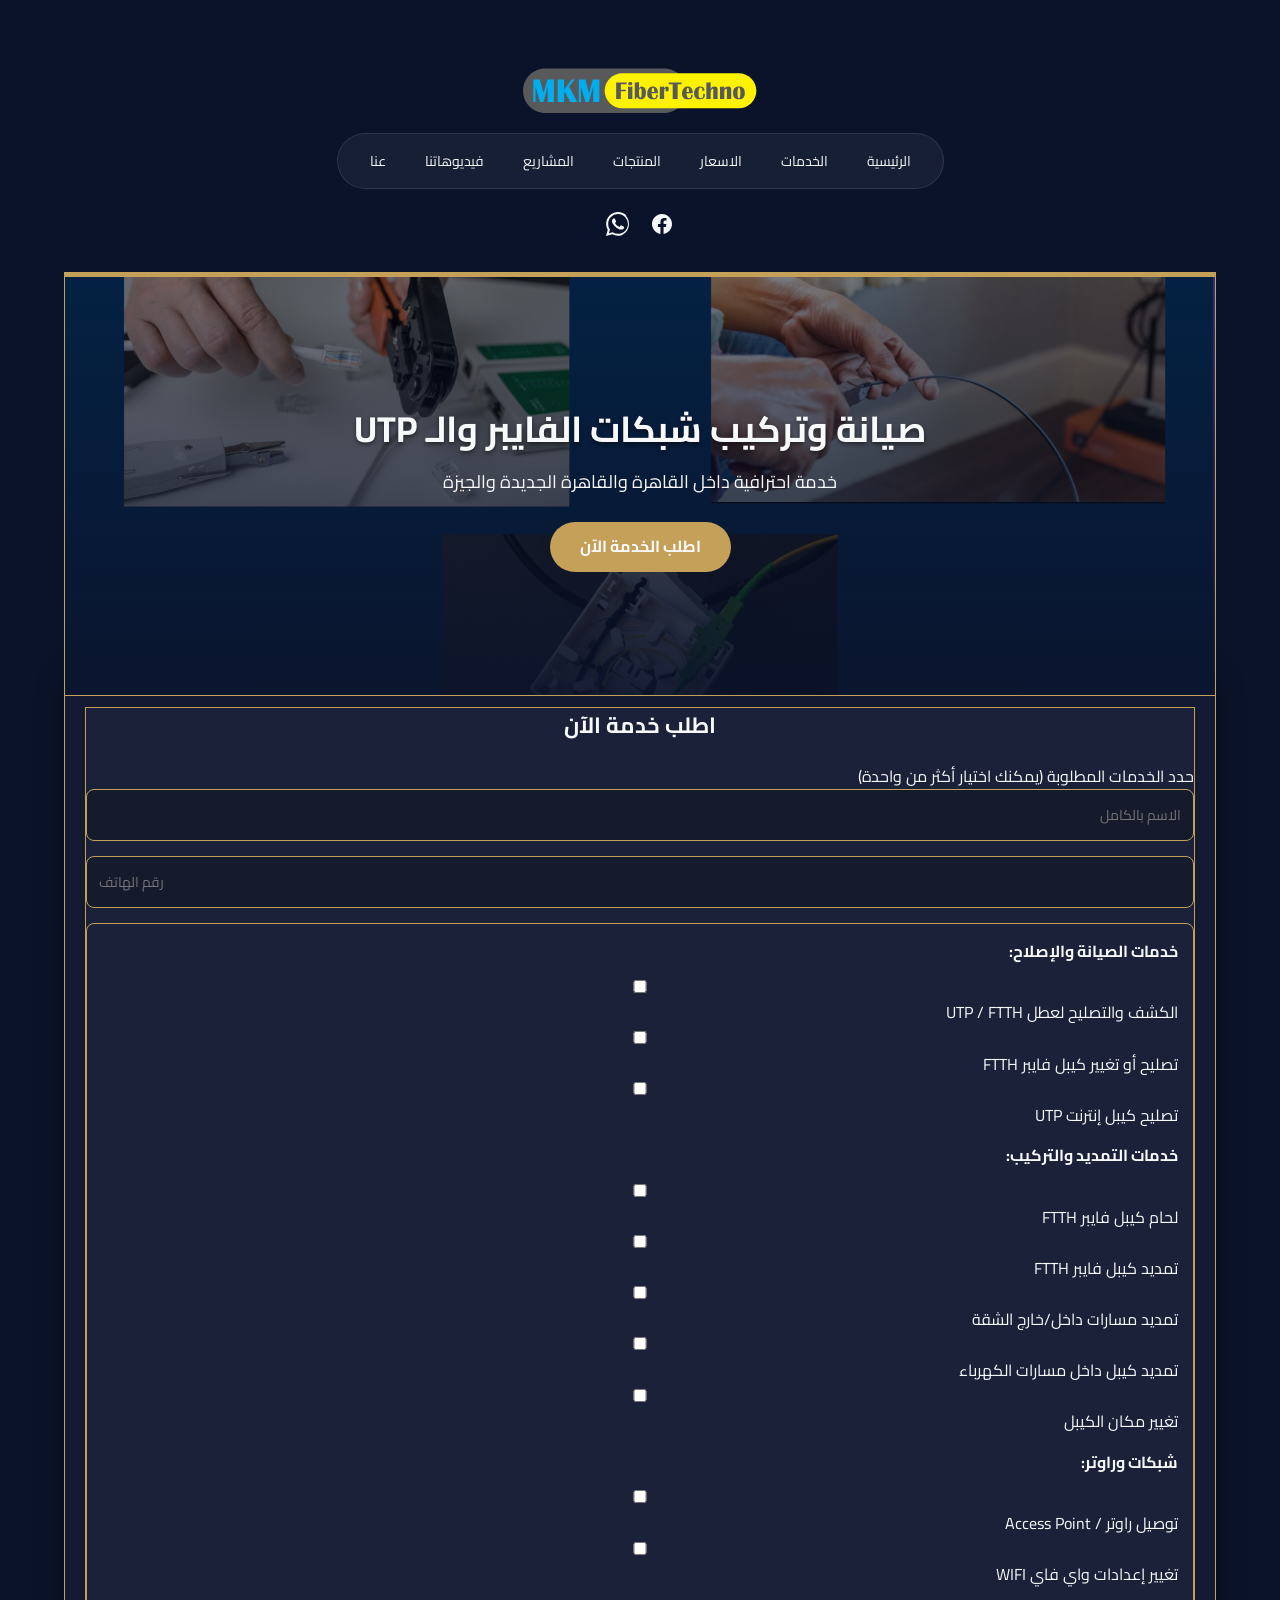
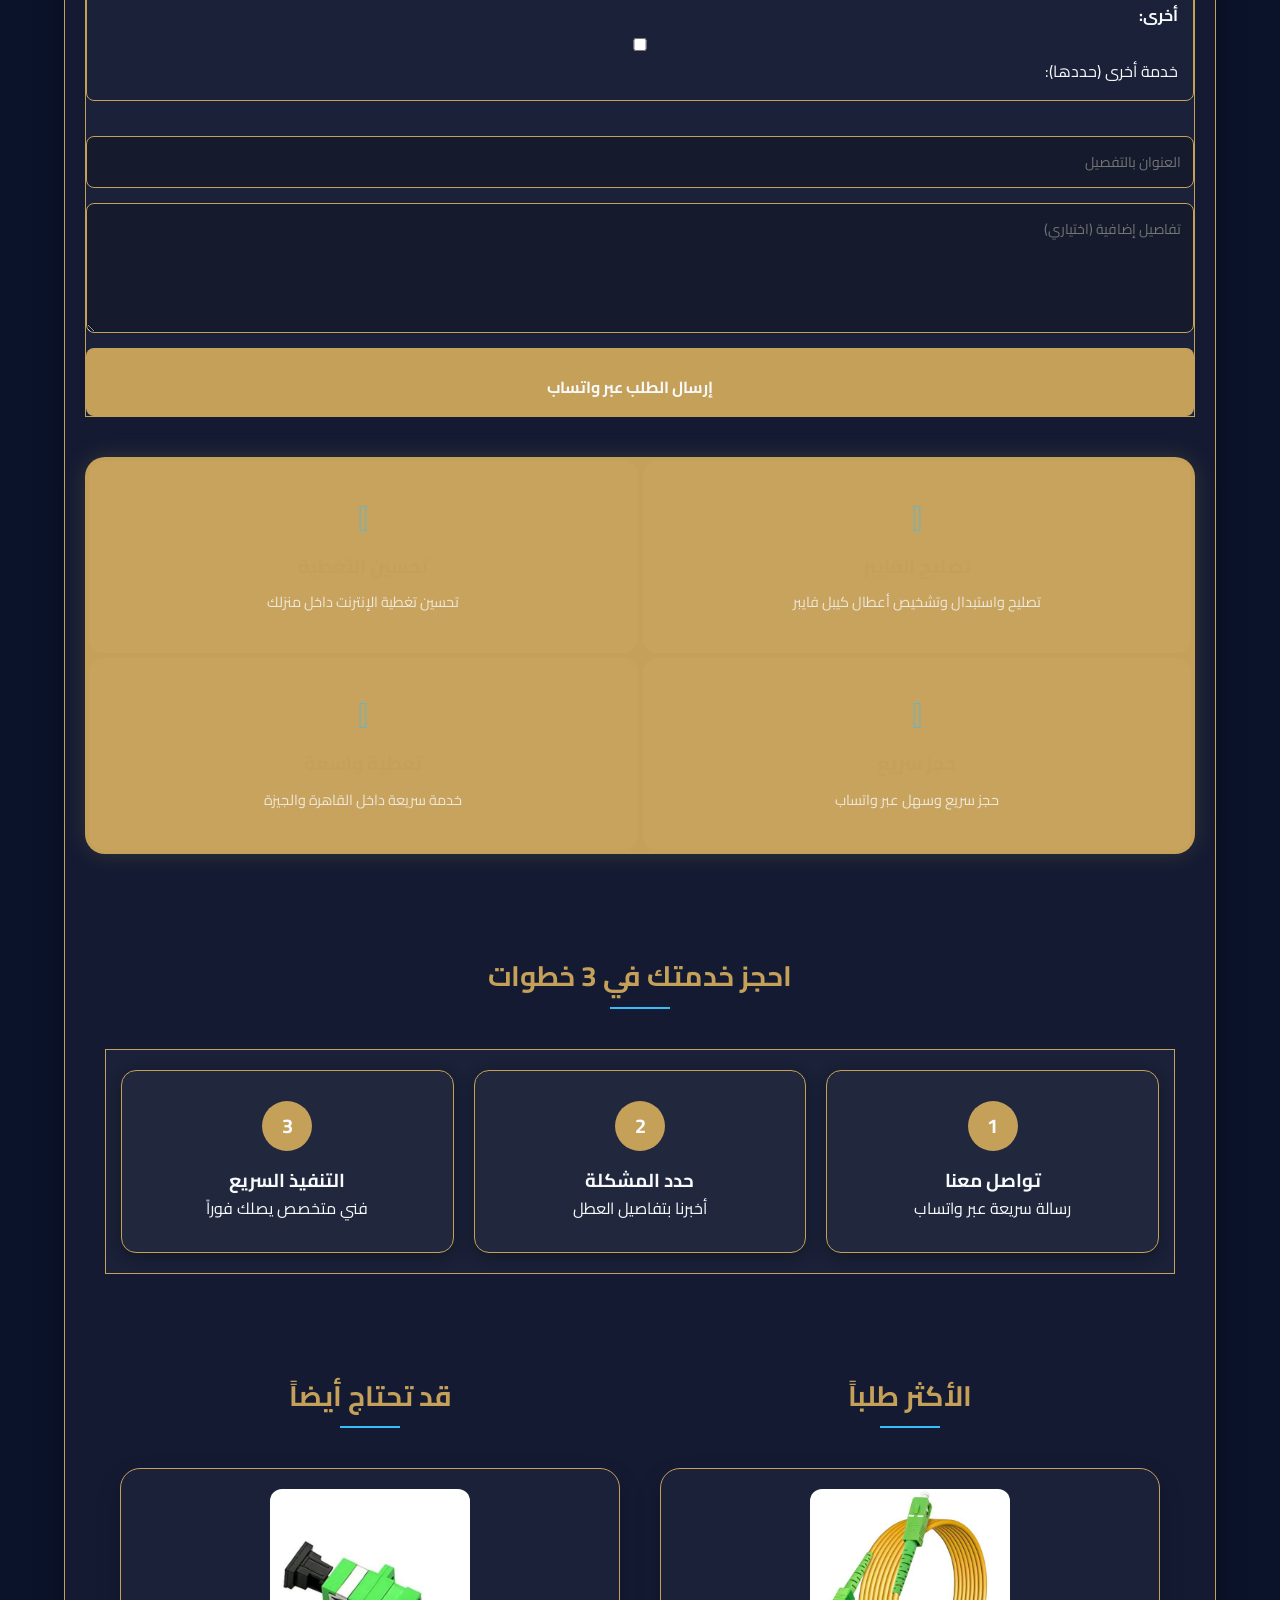
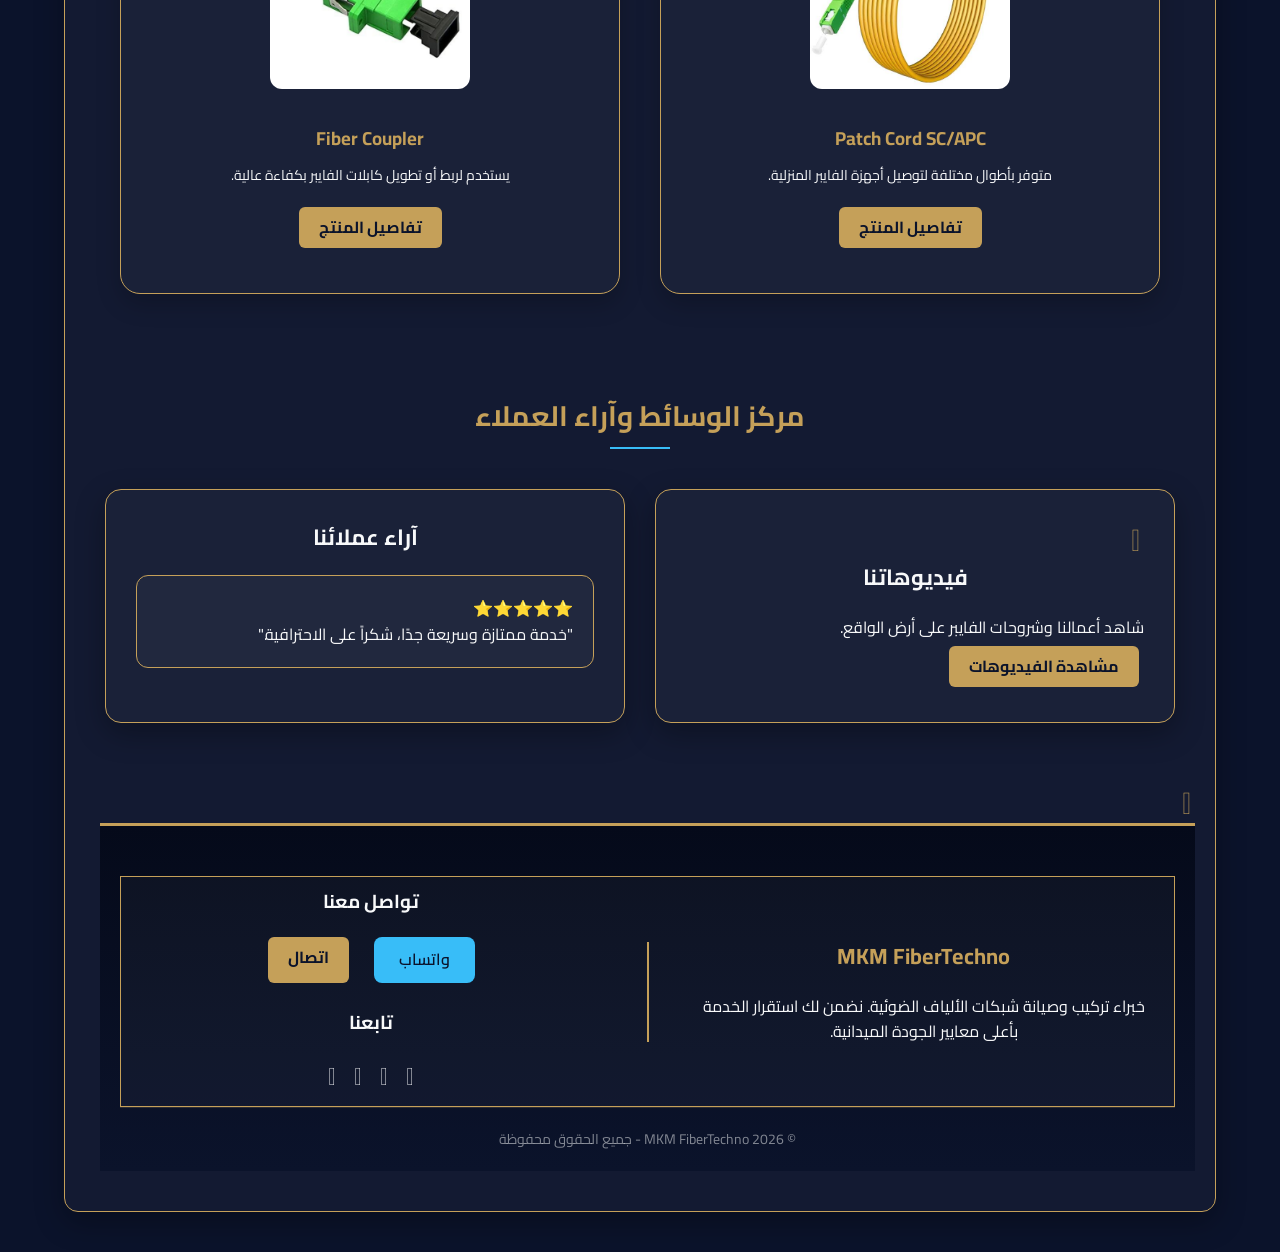
==== commit ce4278cf: "Update index.html" ====
--- a/index.html
+++ b/index.html
@@ -137,33 +137,47 @@
 
   <!-- ================= SERVICE ORDER FORM ================= -->
   <section class="service-order">
-    <div class="container order-form-container">
-        <h2>اطلب خدمة الآن</h2>
-        <p class="form-subtitle">املأ البيانات وسنتواصل معك لتنفيذ الخدمة</p>
-        
-        <form id="serviceForm" class="order-form">
-            <input type="text" id="name" placeholder="الاسم بالكامل" required>
-            <input type="tel" id="phone" placeholder="رقم الهاتف" required>
+<div class="container order-form-container">
+    <h2>اطلب خدمة الآن</h2>
+    <p class="form-subtitle">حدد الخدمات المطلوبة (يمكنك اختيار أكثر من واحدة)</p>
+    
+    <form id="serviceForm" class="order-form">
+        <input type="text" id="name" placeholder="الاسم بالكامل" required>
+        <input type="tel" id="phone" placeholder="رقم الهاتف" required>
+        
+        <div class="services-selection" style="text-align: right; margin-bottom: 20px; padding: 15px; border: 1px solid var(--gold); border-radius: 8px;">
+            <label style="display: block; font-weight: bold; margin-bottom: 10px; color: var(--gold);">خدمات الصيانة والإصلاح:</label>
+            <input type="checkbox" name="service" value="الكشف والتصليح لعطل UTP/FTTH"> الكشف والتصليح لعطل UTP / FTTH<br>
+            <input type="checkbox" name="service" value="تصليح/تغيير كيبل فايبر FTTH"> تصليح أو تغيير كيبل فايبر FTTH<br>
+            <input type="checkbox" name="service" value="تصليح كيبل إنترنت UTP"> تصليح كيبل إنترنت UTP<br>
             
-            <select id="service" required>
-                <option value="">اختر نوع الخدمة</option>
-                <option value="تركيب شبكات Fiber Optic">تركيب شبكات Fiber Optic</option>
-                <option value="تركيب شبكات UTP">تركيب شبكات UTP</option>
-                <option value="لحام فايبر">لحام فايبر</option>
-                <option value="صيانة أعطال الشبكات">صيانة أعطال الشبكات</option>
-                <option value="تنظيم وتركيب Rack">تنظيم وتركيب Rack</option>
-                <option value="اختبار واعتماد الشبكات">اختبار واعتماد الشبكات</option>
-            </select>
+            <label style="display: block; font-weight: bold; margin-top: 15px; margin-bottom: 10px; color: var(--gold);">خدمات التمديد والتركيب:</label>
+            <input type="checkbox" name="service" value="لحام كيبل فايبر FTTH"> لحام كيبل فايبر FTTH<br>
+            <input type="checkbox" name="service" value="تمديد كيبل فايبر FTTH"> تمديد كيبل فايبر FTTH<br>
+            <input type="checkbox" name="service" value="تمديد مسارات"> تمديد مسارات داخل/خارج الشقة<br>
+            <input type="checkbox" name="service" value="تمديد كيبل داخل مسارات الكهرباء"> تمديد كيبل داخل مسارات الكهرباء<br>
+            <input type="checkbox" name="service" value="تغيير مكان الكيبل"> تغيير مكان الكيبل<br>
             
-            <input type="text" id="address" placeholder="العنوان بالتفصيل" required>
-            <textarea id="details" rows="4" placeholder="تفاصيل إضافية (اختياري)"></textarea>
+            <label style="display: block; font-weight: bold; margin-top: 15px; margin-bottom: 10px; color: var(--gold);">شبكات وراوتر:</label>
+            <input type="checkbox" name="service" value="توصيل راوتر / Access Point"> توصيل راوتر / Access Point<br>
+            <input type="checkbox" name="service" value="تغيير واي فاي"> تغيير إعدادات واي فاي WIFI<br>
             
-            <button type="submit" class="submit-btn">
-                <i class="fab fa-whatsapp"></i> إرسال الطلب عبر واتساب
-            </button>
-        </form>
-    </div>
-</section>
+            <label style="display: block; font-weight: bold; margin-top: 15px; margin-bottom: 5px; color: var(--gold);">أخرى:</label>
+            <input type="checkbox" id="otherCheck" onclick="toggleOther()"> خدمة أخرى (حددها):<br>
+            <input type="text" id="otherText" name="otherService" placeholder="اكتب الخدمة هنا..." style="display:none; width: 100%; margin-top: 5px; padding: 8px;">
+        </div>
+        
+        <input type="text" id="address" placeholder="العنوان بالتفصيل" required>
+        <textarea id="details" rows="4" placeholder="تفاصيل إضافية (اختياري)"></textarea>
+        
+        <button type="submit" class="submit-btn">
+            <i class="fab fa-whatsapp"></i> إرسال الطلب عبر واتساب
+        </button>
+    </form>
+</div>
+
+
+
 
 
   
@@ -321,5 +335,46 @@
         }
     });
 </script>
+
+          <script>
+document.getElementById("serviceForm").addEventListener("submit", function(e) {
+    e.preventDefault(); // منع الإرسال التقليدي
+
+    // تجميع البيانات الأساسية
+    const name = document.getElementById("name").value;
+    const phone = document.getElementById("phone").value;
+    const address = document.getElementById("address").value;
+    const details = document.getElementById("details").value;
+
+    // تجميع الخدمات المختارة
+    let selectedServices = [];
+    const checkboxes = document.querySelectorAll('input[name="service"]:checked');
+    checkboxes.forEach((cb) => {
+        selectedServices.push(cb.value);
+    });
+
+    // إضافة خدمة "أخرى" إذا تم اختيارها
+    if (document.getElementById("otherCheck").checked) {
+        selectedServices.push(document.getElementById("otherText").value);
+    }
+
+    // صياغة الرسالة
+    const message = `مرحباً، أريد طلب خدمة من موقع MKM FiberTechno:
+    
+👤 *الاسم:* ${name}
+📞 *الهاتف:* ${phone}
+📍 *العنوان:* ${address}
+🛠️ *الخدمات المطلوبة:*
+- ${selectedServices.join('\n- ')}
+📝 *تفاصيل إضافية:* ${details}`;
+
+    // تحويل الرسالة لرابط واتساب
+    const whatsappURL = `https://wa.me/201012646236?text=${encodeURIComponent(message)}`;
+    
+    // فتح الواتساب
+    window.open(whatsappURL, '_blank');
+});
+</script>
+
 </body>
 </html>
--- a/global.css
+++ b/global.css
@@ -1,3 +1,11 @@
+/* ده عشان يظهر أي أيقونة في الموقع */
+.fa, .fas, .fab {
+    display: inline-block;
+    font-size: 30px !important; /* حجم مبدئي عشان نشوفها */
+    color: var(--gold) !important; /* لون ذهبي عشان تظهر */
+    margin: 5px;
+    font-family: "Font Awesome 6 Free", "Font Awesome 6 Brands" !important;
+}
 
 /* تنسيقات عامة نظيفة - شاملة للموقع بالكامل */
 *, *:before, *:after {
@@ -13,12 +21,9 @@
     background-color: var(--navy); /* لون الخلفية الكحلي الأساسي */
     color: var(--offwhite);
     line-height: 1.6;
-}
-
-/* إجبار الأيقونات على استخدام خط الأيقونات فقط */
-i, .fas, .fab, .fa, .fa-solid, .fa-brands {
-    font-family: "Font Awesome 6 Free", "Font Awesome 6 Brands" !important;
-}
+    
+}
+
 
 /* توحيد الخطوط للعناصر (إضافي للضمان) */
 h1, h2, h3, h4, h5, h6, p, a, button, input, textarea {
@@ -147,3 +152,71 @@
     }
     .laser-line { display: none !important; }
 }
+
+
+
+/* تحويل خلفية الكروت للون الكحلي الأساسي */
+.card, .ftth-card, .service-card {
+    background-color: var(--navy) !important; /* لون الخلفية الكحلي */
+    border: 1px solid var(--gold) !important;  /* إطار ذهبي رقيق */
+    color: var(--offwhite) !important;       /* لون النص */
+    padding: 20px;
+    border-radius: 10px;
+}
+
+/* تعديل العناوين داخل الكروت */
+.card h2, .card h3 {
+    color: var(--gold) !important;
+}
+
+/* تعديل الزرار (احجز موعدك الآن) */
+.btn-book, .card button {
+    background-color: var(--gold) !important;
+    color: var(--navy) !important; /* لون الخط يكون غامق عشان يوضح فوق الذهبي */
+    border: none !important;
+    font-weight: bold;
+}
+
+.about-page h1, .vision-section h2, .why-us-section h2 { color: var(--gold); text-align: center; }
+.about-description { color: var(--offwhite); text-align: center; line-height: 1.8; }
+.feature-card { background: var(--navy); border: 1px solid var(--gold); padding: 20px; border-radius: 10px; text-align: center; }
+.feature-card i { color: var(--aqua); font-size: 2rem; }
+.feature-card h3 { color: var(--gold); }
+.features-grid { display: grid; grid-template-columns: repeat(auto-fit, minmax(200px, 1fr)); gap: 20px; }
+
+
+/* الملاحظات */
+.notes-section { max-width: 950px; margin: 0 auto 40px auto; }
+.info-card { padding: 30px; border-right: 4px solid var(--gold); background: var(--navy); border-radius: 8px; }
+.info-card h3 { color: var(--gold); margin-bottom: 20px; }
+.info-card ul { list-style: none; padding: 0; color: var(--offwhite); }
+
+/* لماذا تختارنا */
+.why-us-details { padding: 60px 20px; max-width: 1100px; margin: 0 auto; text-align: center; }
+.features-grid { display: grid; grid-template-columns: repeat(auto-fit, minmax(280px, 1fr)); gap: 40px; }
+.icon-circle { width: 120px; height: 120px; background: var(--aqua); border-radius: 50%; display: flex; align-items: center; justify-content: center; margin: 0 auto 20px; }
+.icon-circle i { font-size: 40px; color: var(--navy); }
+.feature-item h3 { color: var(--gold); }
+.feature-item p { color: var(--offwhite); }
+
+/* صندوق التواصل */
+.cta-section-box { background: var(--navy); padding: 40px 20px; border-radius: 16px; margin: 40px auto; max-width: 1100px; text-align: center; border: 1px solid var(--gold); }
+.cta-section-box h2 { color: var(--gold); }
+.cta-section-box p { color: var(--offwhite); margin-bottom: 25px; }
+
+
+.features-section { padding: 40px 20px; max-width: 1000px; margin: 0 auto; }
+.features-grid { display: flex; justify-content: center; gap: 30px; flex-wrap: wrap; }
+
+.feature-card { 
+    flex: 1; 
+    min-width: 280px; 
+    background: var(--navy); 
+    padding: 25px; 
+    border-radius: 16px; 
+    border: 1px solid var(--gold); 
+    text-align: center; 
+}
+.feature-card i { font-size: 30px; color: var(--aqua); margin-bottom: 15px; }
+.feature-card h3 { color: var(--gold); font-size: 1.1rem; margin-bottom: 8px; }
+.feature-card p { color: var(--offwhite); font-size: 0.9rem; margin: 0; }
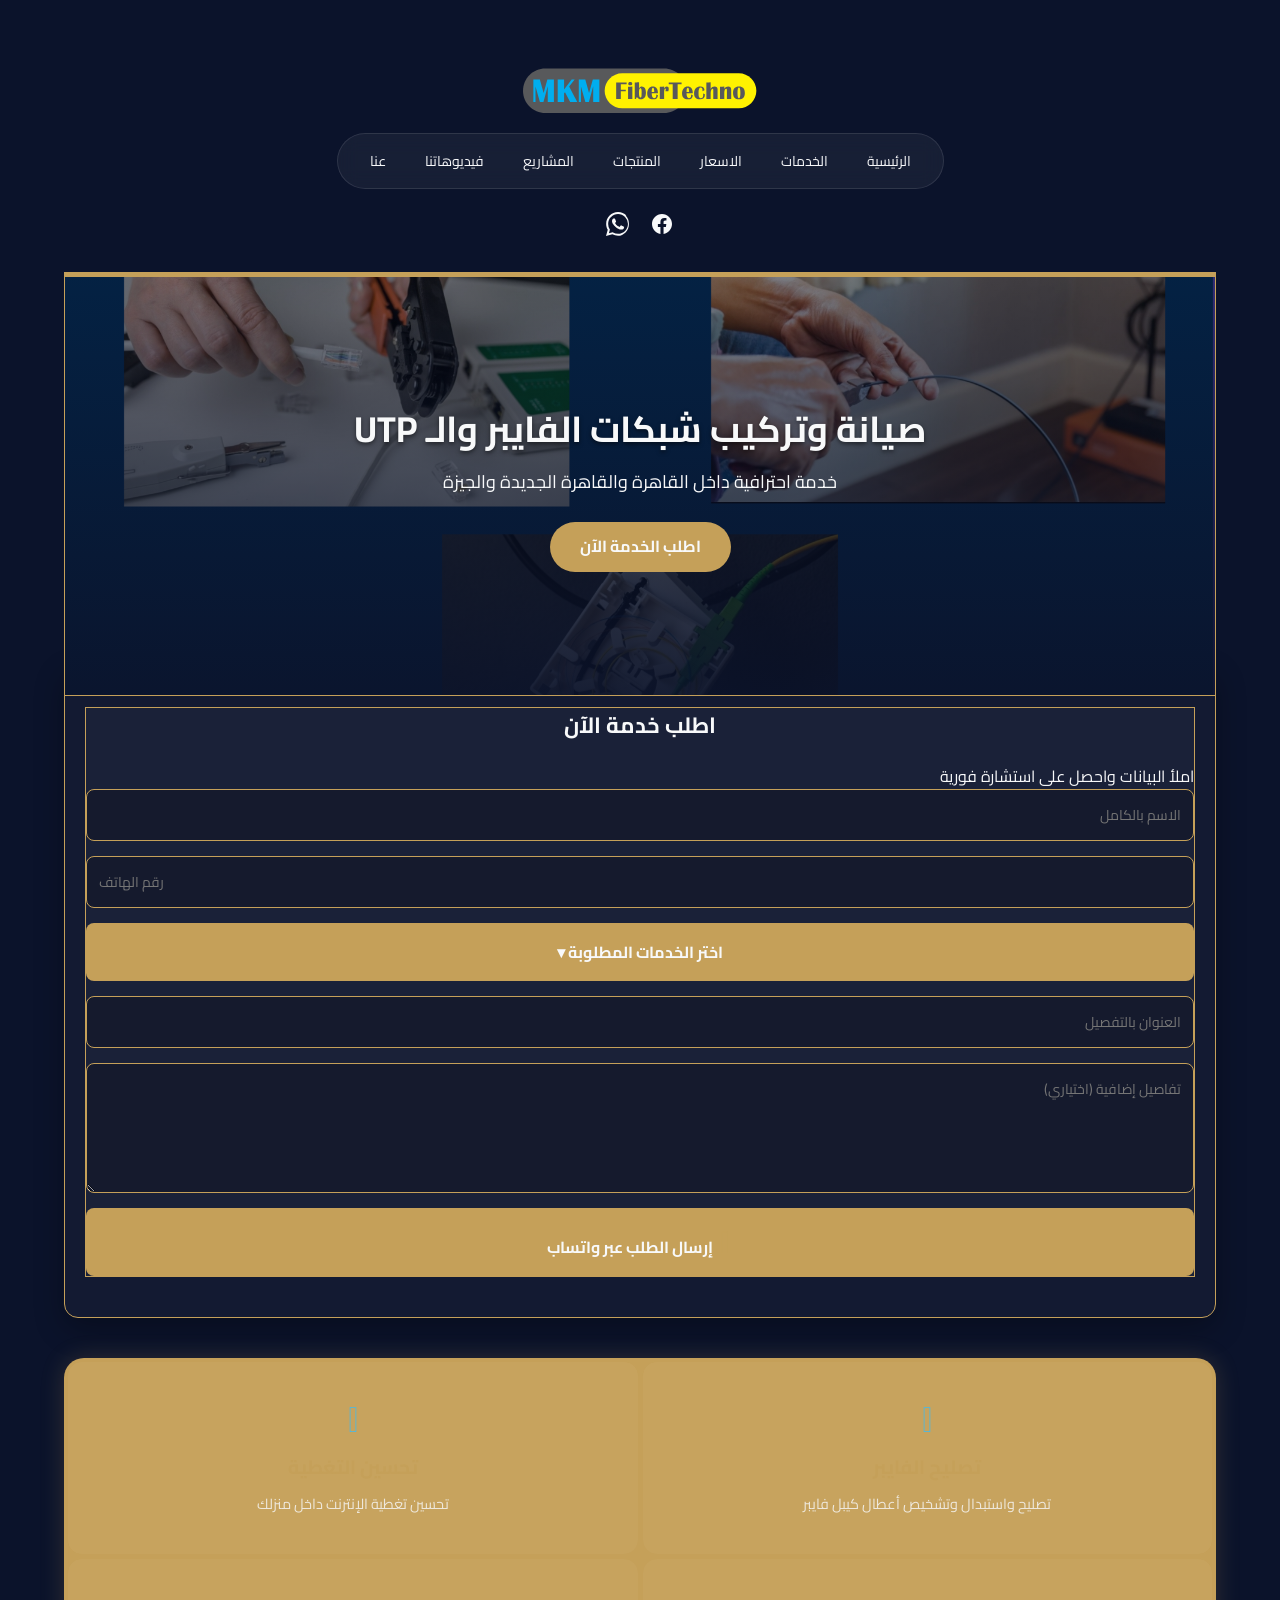
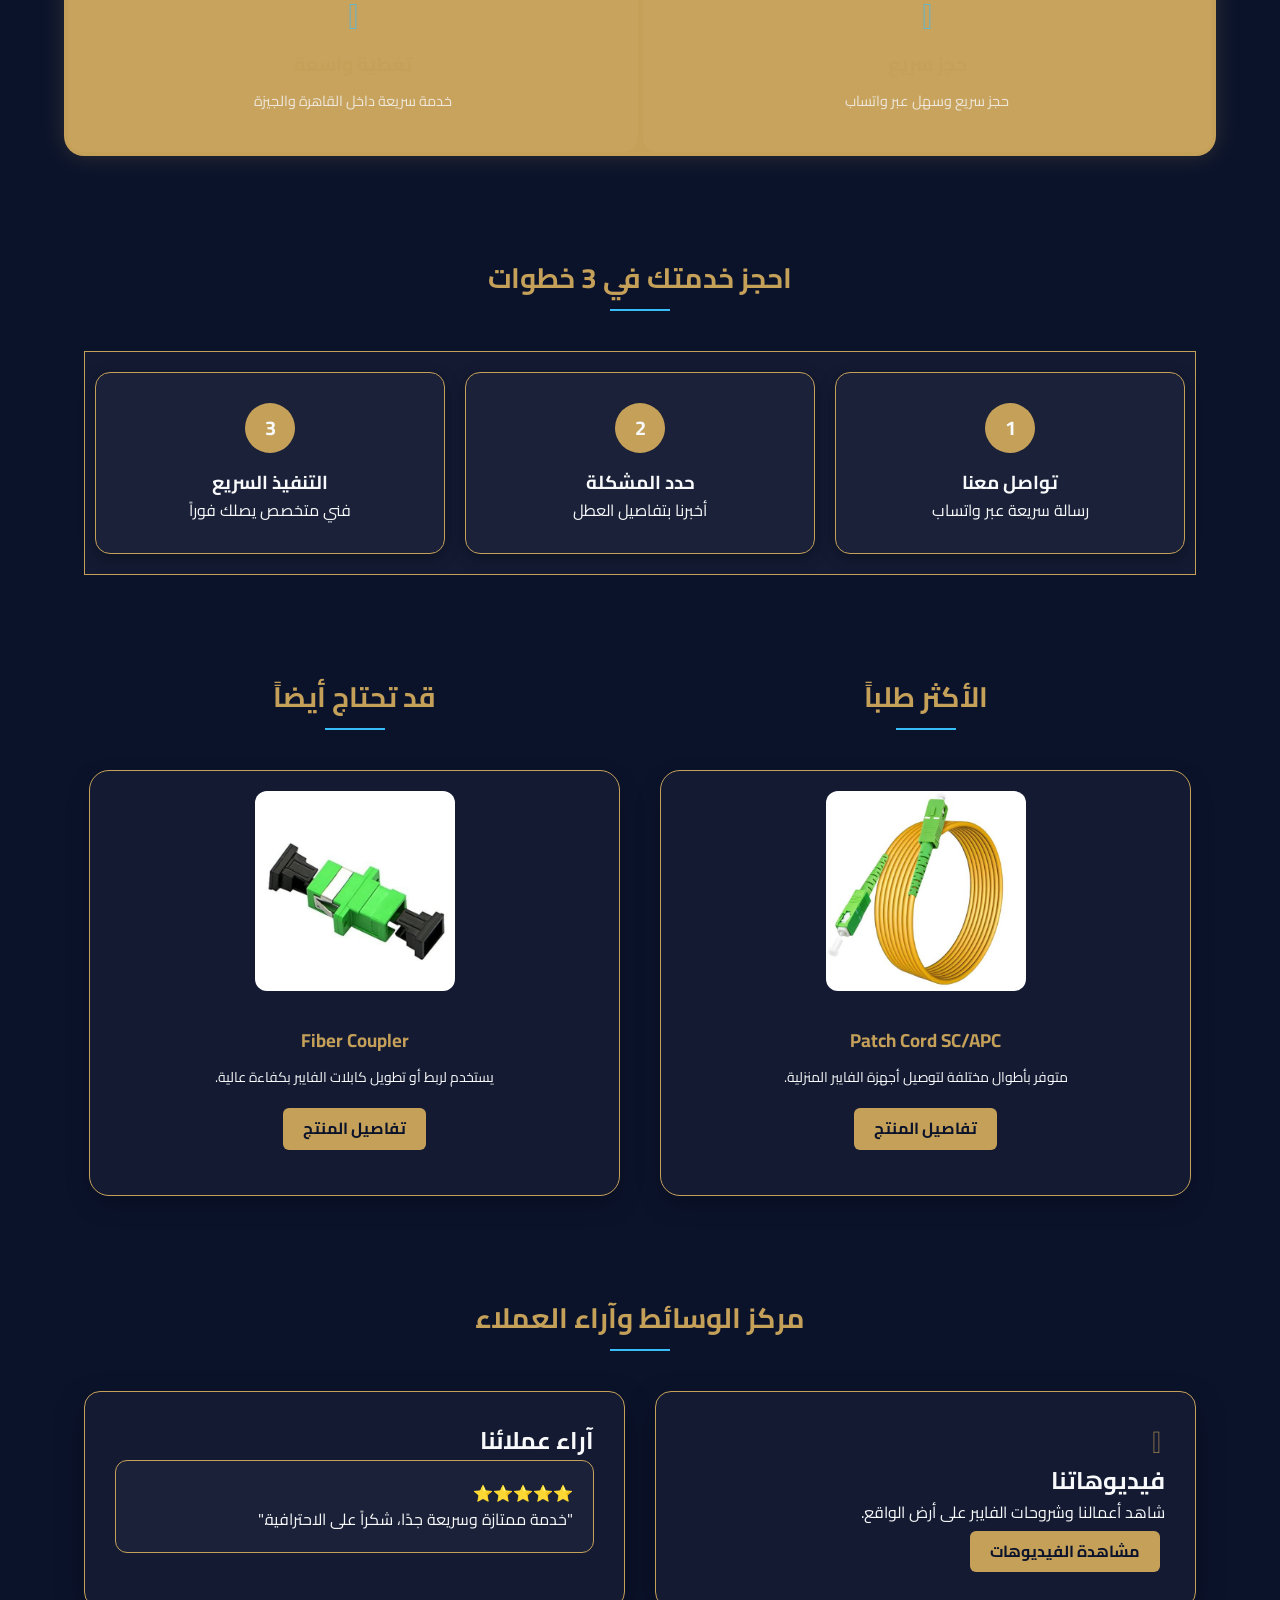
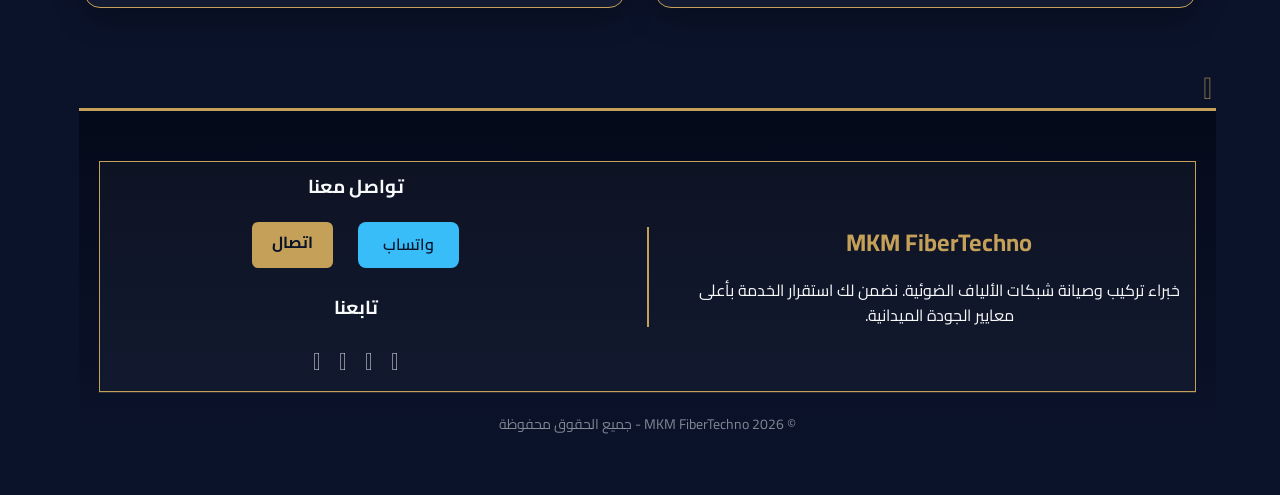
==== commit 1c1c3a6b: "Update index.html" ====
--- a/index.html
+++ b/index.html
@@ -136,50 +136,50 @@
   </div>
 
   <!-- ================= SERVICE ORDER FORM ================= -->
-  <section class="service-order">
-<div class="container order-form-container">
-    <h2>اطلب خدمة الآن</h2>
-    <p class="form-subtitle">حدد الخدمات المطلوبة (يمكنك اختيار أكثر من واحدة)</p>
-    
-    <form id="serviceForm" class="order-form">
-        <input type="text" id="name" placeholder="الاسم بالكامل" required>
-        <input type="tel" id="phone" placeholder="رقم الهاتف" required>
-        
-        <div class="services-selection" style="text-align: right; margin-bottom: 20px; padding: 15px; border: 1px solid var(--gold); border-radius: 8px;">
-            <label style="display: block; font-weight: bold; margin-bottom: 10px; color: var(--gold);">خدمات الصيانة والإصلاح:</label>
-            <input type="checkbox" name="service" value="الكشف والتصليح لعطل UTP/FTTH"> الكشف والتصليح لعطل UTP / FTTH<br>
-            <input type="checkbox" name="service" value="تصليح/تغيير كيبل فايبر FTTH"> تصليح أو تغيير كيبل فايبر FTTH<br>
-            <input type="checkbox" name="service" value="تصليح كيبل إنترنت UTP"> تصليح كيبل إنترنت UTP<br>
+<section class="service-order">
+    <div class="container order-form-container">
+        <h2>اطلب خدمة الآن</h2>
+        <p class="form-subtitle">املأ البيانات واحصل على استشارة فورية</p>
+        
+        <form id="serviceForm" class="order-form">
+            <input type="text" id="name" placeholder="الاسم بالكامل" required>
+            <input type="tel" id="phone" placeholder="رقم الهاتف" required>
             
-            <label style="display: block; font-weight: bold; margin-top: 15px; margin-bottom: 10px; color: var(--gold);">خدمات التمديد والتركيب:</label>
-            <input type="checkbox" name="service" value="لحام كيبل فايبر FTTH"> لحام كيبل فايبر FTTH<br>
-            <input type="checkbox" name="service" value="تمديد كيبل فايبر FTTH"> تمديد كيبل فايبر FTTH<br>
-            <input type="checkbox" name="service" value="تمديد مسارات"> تمديد مسارات داخل/خارج الشقة<br>
-            <input type="checkbox" name="service" value="تمديد كيبل داخل مسارات الكهرباء"> تمديد كيبل داخل مسارات الكهرباء<br>
-            <input type="checkbox" name="service" value="تغيير مكان الكيبل"> تغيير مكان الكيبل<br>
+            <button type="button" id="dropdownBtn" class="dropdown-btn" onclick="toggleServices()">
+                اختر الخدمات المطلوبة ▾
+            </button>
             
-            <label style="display: block; font-weight: bold; margin-top: 15px; margin-bottom: 10px; color: var(--gold);">شبكات وراوتر:</label>
-            <input type="checkbox" name="service" value="توصيل راوتر / Access Point"> توصيل راوتر / Access Point<br>
-            <input type="checkbox" name="service" value="تغيير واي فاي"> تغيير إعدادات واي فاي WIFI<br>
+            <div id="servicesMenu" class="services-menu" style="display: none; margin-bottom: 20px; padding: 15px; border: 1px solid var(--gold); border-radius: 8px;">
+                <label style="display: block; font-weight: bold; margin-bottom: 10px; color: var(--gold);">🛠️ صيانة وإصلاح:</label>
+                <input type="checkbox" name="service" value="الكشف والتصليح لعطل UTP/FTTH"> الكشف والتصليح لعطل UTP / FTTH<br>
+                <input type="checkbox" name="service" value="تصليح/تغيير كيبل فايبر FTTH"> تصليح أو تغيير كيبل فايبر FTTH<br>
+                <input type="checkbox" name="service" value="تصليح كيبل إنترنت UTP"> تصليح كيبل إنترنت UTP<br>
+                
+                <label style="display: block; font-weight: bold; margin-top: 15px; margin-bottom: 10px; color: var(--gold);">🏗️ تركيب وتأسيس:</label>
+                <input type="checkbox" name="service" value="لحام كيبل فايبر FTTH"> لحام كيبل فايبر FTTH<br>
+                <input type="checkbox" name="service" value="تمديد كيبل فايبر FTTH"> تمديد كيبل فايبر FTTH<br>
+                <input type="checkbox" name="service" value="تمديد مسارات"> تمديد مسارات داخل/خارج الشقة<br>
+                <input type="checkbox" name="service" value="تمديد كيبل داخل مسارات الكهرباء"> تمديد كيبل داخل مسارات الكهرباء<br>
+                <input type="checkbox" name="service" value="تغيير مكان الكيبل"> تغيير مكان الكيبل<br>
+                
+                <label style="display: block; font-weight: bold; margin-top: 15px; margin-bottom: 10px; color: var(--gold);">🌐 شبكات وراوتر:</label>
+                <input type="checkbox" name="service" value="توصيل راوتر / Access Point"> توصيل راوتر / Access Point<br>
+                <input type="checkbox" name="service" value="تغيير واي فاي"> تغيير إعدادات واي فاي WIFI<br>
+                
+                <label style="display: block; font-weight: bold; margin-top: 15px; margin-bottom: 5px; color: var(--gold);">➕ أخرى:</label>
+                <input type="checkbox" id="otherCheck" onclick="toggleOther()"> خدمة أخرى (حددها):<br>
+                <input type="text" id="otherText" placeholder="اكتب الخدمة هنا..." style="display:none; width: 100%; margin-top: 5px; padding: 8px;">
+            </div>
             
-            <label style="display: block; font-weight: bold; margin-top: 15px; margin-bottom: 5px; color: var(--gold);">أخرى:</label>
-            <input type="checkbox" id="otherCheck" onclick="toggleOther()"> خدمة أخرى (حددها):<br>
-            <input type="text" id="otherText" name="otherService" placeholder="اكتب الخدمة هنا..." style="display:none; width: 100%; margin-top: 5px; padding: 8px;">
-        </div>
-        
-        <input type="text" id="address" placeholder="العنوان بالتفصيل" required>
-        <textarea id="details" rows="4" placeholder="تفاصيل إضافية (اختياري)"></textarea>
-        
-        <button type="submit" class="submit-btn">
-            <i class="fab fa-whatsapp"></i> إرسال الطلب عبر واتساب
-        </button>
-    </form>
-</div>
-
-
-
-
-
+            <input type="text" id="address" placeholder="العنوان بالتفصيل" required>
+            <textarea id="details" rows="4" placeholder="تفاصيل إضافية (اختياري)"></textarea>
+            
+            <button type="submit" class="submit-btn">
+                <i class="fab fa-whatsapp"></i> إرسال الطلب عبر واتساب
+            </button>
+        </form>
+    </div>
+</section>
   
   
   <!-- ================= HERO FEATURES ================= -->
--- a/style.css
+++ b/style.css
@@ -23,8 +23,8 @@
 .featured-wrapper {
     width: 100% !important;
     max-width: 100vw !important; /* لا تتجاوز عرض الشاشة أبداً */
-    padding-left: 15px !important;
-    padding-right: 15px !important;
+    padding-left: 5px !important;
+    padding-right: 5px !important;
     margin: 0 auto !important;
 }
 
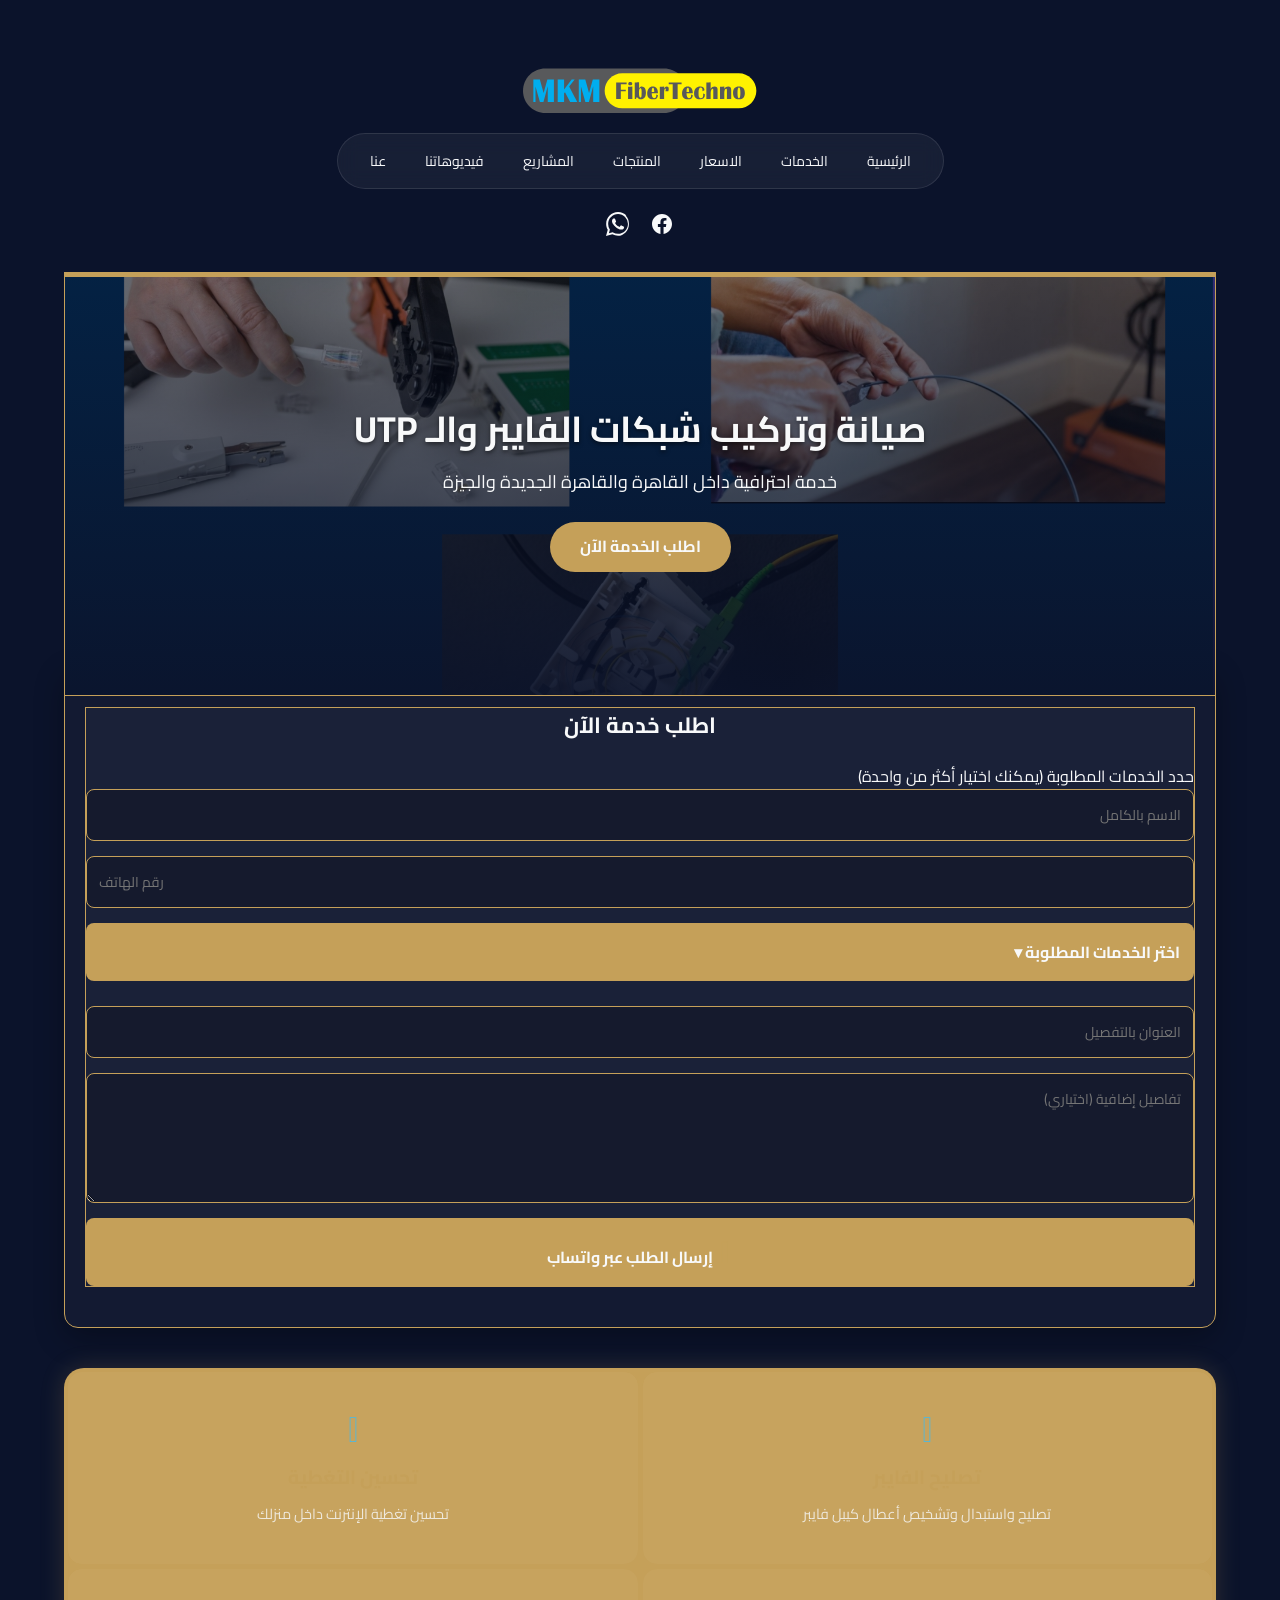
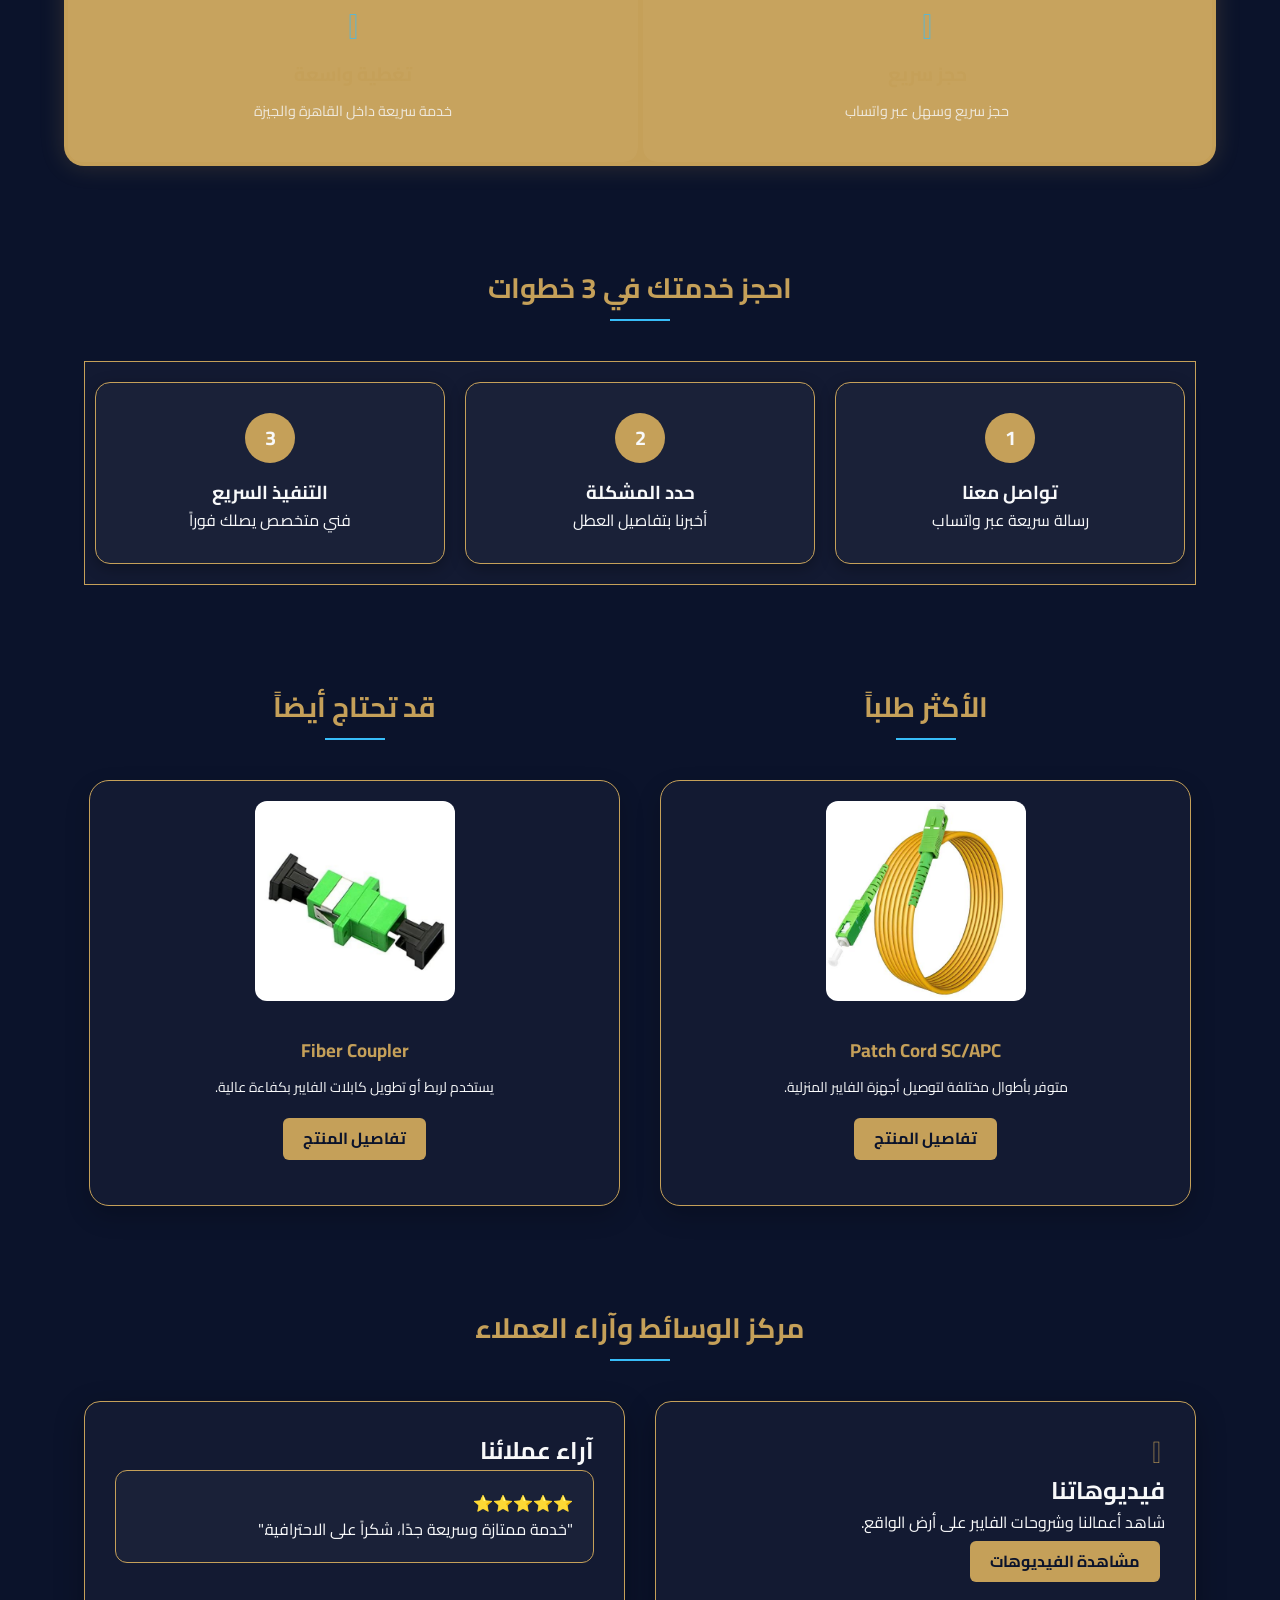
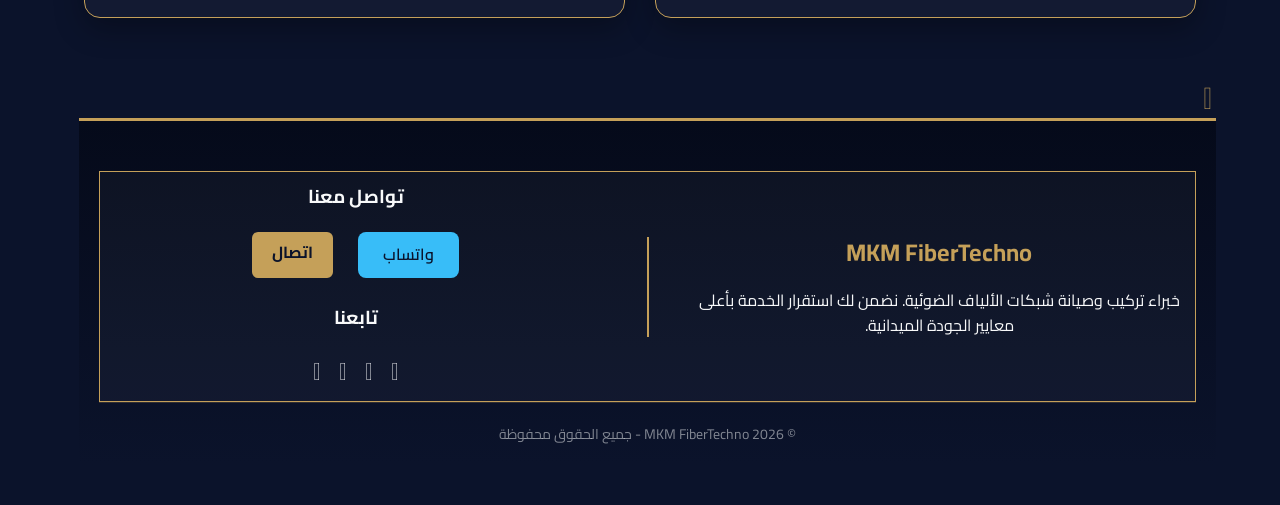
==== commit 5ed556f6: "Update index.html" ====
--- a/index.html
+++ b/index.html
@@ -139,44 +139,43 @@
 <section class="service-order">
     <div class="container order-form-container">
         <h2>اطلب خدمة الآن</h2>
-        <p class="form-subtitle">املأ البيانات واحصل على استشارة فورية</p>
+        <p class="form-subtitle">حدد الخدمات المطلوبة (يمكنك اختيار أكثر من واحدة)</p>
         
         <form id="serviceForm" class="order-form">
             <input type="text" id="name" placeholder="الاسم بالكامل" required>
             <input type="tel" id="phone" placeholder="رقم الهاتف" required>
             
-            <button type="button" id="dropdownBtn" class="dropdown-btn" onclick="toggleServices()">
-                اختر الخدمات المطلوبة ▾
-            </button>
+            <button type="button" class="dropdown-btn" onclick="toggleServices()">اختر الخدمات المطلوبة ▾</button>
             
-            <div id="servicesMenu" class="services-menu" style="display: none; margin-bottom: 20px; padding: 15px; border: 1px solid var(--gold); border-radius: 8px;">
-                <label style="display: block; font-weight: bold; margin-bottom: 10px; color: var(--gold);">🛠️ صيانة وإصلاح:</label>
-                <input type="checkbox" name="service" value="الكشف والتصليح لعطل UTP/FTTH"> الكشف والتصليح لعطل UTP / FTTH<br>
-                <input type="checkbox" name="service" value="تصليح/تغيير كيبل فايبر FTTH"> تصليح أو تغيير كيبل فايبر FTTH<br>
-                <input type="checkbox" name="service" value="تصليح كيبل إنترنت UTP"> تصليح كيبل إنترنت UTP<br>
+            <div id="servicesMenu" class="services-menu" style="display: none; border: 1px solid #d4af37; padding: 15px; border-radius: 8px; margin-bottom: 20px;">
                 
-                <label style="display: block; font-weight: bold; margin-top: 15px; margin-bottom: 10px; color: var(--gold);">🏗️ تركيب وتأسيس:</label>
-                <input type="checkbox" name="service" value="لحام كيبل فايبر FTTH"> لحام كيبل فايبر FTTH<br>
-                <input type="checkbox" name="service" value="تمديد كيبل فايبر FTTH"> تمديد كيبل فايبر FTTH<br>
-                <input type="checkbox" name="service" value="تمديد مسارات"> تمديد مسارات داخل/خارج الشقة<br>
-                <input type="checkbox" name="service" value="تمديد كيبل داخل مسارات الكهرباء"> تمديد كيبل داخل مسارات الكهرباء<br>
-                <input type="checkbox" name="service" value="تغيير مكان الكيبل"> تغيير مكان الكيبل<br>
+                <label style="color: #d4af37; font-weight: bold; margin-bottom: 10px; display: block;">🛠️ صيانة وإصلاح:</label>
+                <div class="service-item"><input type="checkbox" name="service" value="الكشف والتصليح لعطل UTP/FTTH" id="s1"><label for="s1">الكشف والتصليح لعطل UTP / FTTH</label></div>
+                <div class="service-item"><input type="checkbox" name="service" value="تصليح/تغيير كيبل فايبر FTTH" id="s2"><label for="s2">تصليح أو تغيير كيبل فايبر FTTH</label></div>
+                <div class="service-item"><input type="checkbox" name="service" value="تصليح كيبل إنترنت UTP" id="s3"><label for="s3">تصليح كيبل إنترنت UTP</label></div>
                 
-                <label style="display: block; font-weight: bold; margin-top: 15px; margin-bottom: 10px; color: var(--gold);">🌐 شبكات وراوتر:</label>
-                <input type="checkbox" name="service" value="توصيل راوتر / Access Point"> توصيل راوتر / Access Point<br>
-                <input type="checkbox" name="service" value="تغيير واي فاي"> تغيير إعدادات واي فاي WIFI<br>
+                <label style="color: #d4af37; font-weight: bold; margin-top: 15px; margin-bottom: 10px; display: block;">🏗️ تركيب وتأسيس:</label>
+                <div class="service-item"><input type="checkbox" name="service" value="لحام كيبل فايبر FTTH" id="s4"><label for="s4">لحام كيبل فايبر FTTH</label></div>
+                <div class="service-item"><input type="checkbox" name="service" value="تمديد كيبل فايبر FTTH" id="s5"><label for="s5">تمديد كيبل فايبر FTTH</label></div>
+                <div class="service-item"><input type="checkbox" name="service" value="تمديد مسارات" id="s6"><label for="s6">تمديد مسارات داخل/خارج الشقة</label></div>
+                <div class="service-item"><input type="checkbox" name="service" value="تمديد كيبل داخل مسارات الكهرباء" id="s7"><label for="s7">تمديد كيبل داخل مسارات الكهرباء</label></div>
+                <div class="service-item"><input type="checkbox" name="service" value="تغيير مكان الكيبل" id="s8"><label for="s8">تغيير مكان الكيبل</label></div>
                 
-                <label style="display: block; font-weight: bold; margin-top: 15px; margin-bottom: 5px; color: var(--gold);">➕ أخرى:</label>
-                <input type="checkbox" id="otherCheck" onclick="toggleOther()"> خدمة أخرى (حددها):<br>
+                <label style="color: #d4af37; font-weight: bold; margin-top: 15px; margin-bottom: 10px; display: block;">🌐 شبكات وراوتر:</label>
+                <div class="service-item"><input type="checkbox" name="service" value="توصيل راوتر / Access Point" id="s9"><label for="s9">توصيل راوتر / Access Point</label></div>
+                <div class="service-item"><input type="checkbox" name="service" value="تغيير واي فاي" id="s10"><label for="s10">تغيير إعدادات واي فاي WIFI</label></div>
+                
+                <label style="color: #d4af37; font-weight: bold; margin-top: 15px; margin-bottom: 5px; display: block;">➕ أخرى:</label>
+                <div class="service-item">
+                    <input type="checkbox" id="otherCheck" onclick="toggleOther()"><label for="otherCheck">خدمة أخرى (حددها):</label>
+                </div>
                 <input type="text" id="otherText" placeholder="اكتب الخدمة هنا..." style="display:none; width: 100%; margin-top: 5px; padding: 8px;">
             </div>
             
             <input type="text" id="address" placeholder="العنوان بالتفصيل" required>
             <textarea id="details" rows="4" placeholder="تفاصيل إضافية (اختياري)"></textarea>
             
-            <button type="submit" class="submit-btn">
-                <i class="fab fa-whatsapp"></i> إرسال الطلب عبر واتساب
-            </button>
+            <button type="submit" class="submit-btn"><i class="fab fa-whatsapp"></i> إرسال الطلب عبر واتساب</button>
         </form>
     </div>
 </section>
@@ -315,66 +314,42 @@
   <script src="app.js"></script>
 
 
+
 <script>
-    document.addEventListener("DOMContentLoaded", function () {
-        const form = document.getElementById("serviceForm");
-        if (form) {
-            form.addEventListener("submit", function (e) {
-                e.preventDefault();
-                const name = document.getElementById("name").value.trim();
-                const phone = document.getElementById("phone").value.trim();
-                const service = document.getElementById("service").value;
-                const address = document.getElementById("address").value.trim();
-                const details = document.getElementById("details").value.trim();
-
-                const message = `طلب خدمة جديد\n\n👤 الاسم: ${name}\n\n📞 رقم الهاتف: ${phone}\n\n🛠️ الخدمة المطلوبة: ${service}\n\n📍 العنوان: ${address}\n\n📝 التفاصيل:\n${details}`;
-                const url = `https://wa.me/201012646236?text=${encodeURIComponent(message)}`;
-                
-                window.open(url, "_blank");
-            });
+    // فتح وقفل قائمة الخدمات
+    function toggleServices() {
+        var menu = document.getElementById("servicesMenu");
+        menu.style.display = (menu.style.display === "none" || menu.style.display === "") ? "block" : "none";
+    }
+
+    // إظهار خانة "أخرى"
+    function toggleOther() {
+        var checkBox = document.getElementById("otherCheck");
+        var textInput = document.getElementById("otherText");
+        textInput.style.display = checkBox.checked ? "block" : "none";
+    }
+
+    // إرسال البيانات للواتساب
+    document.getElementById("serviceForm").addEventListener("submit", function(e) {
+        e.preventDefault();
+        
+        let selectedServices = [];
+        document.querySelectorAll('input[name="service"]:checked').forEach((cb) => {
+            selectedServices.push(cb.value);
+        });
+        if (document.getElementById("otherCheck").checked) {
+            selectedServices.push(document.getElementById("otherText").value);
         }
+
+        const message = `طلب خدمة جديد من: ${document.getElementById("name").value}
+        الهاتف: ${document.getElementById("phone").value}
+        العنوان: ${document.getElementById("address").value}
+        الخدمات: ${selectedServices.join(', ')}
+        التفاصيل: ${document.getElementById("details").value}`;
+
+        window.open(`https://wa.me/201012646236?text=${encodeURIComponent(message)}`, '_blank');
     });
 </script>
 
-          <script>
-document.getElementById("serviceForm").addEventListener("submit", function(e) {
-    e.preventDefault(); // منع الإرسال التقليدي
-
-    // تجميع البيانات الأساسية
-    const name = document.getElementById("name").value;
-    const phone = document.getElementById("phone").value;
-    const address = document.getElementById("address").value;
-    const details = document.getElementById("details").value;
-
-    // تجميع الخدمات المختارة
-    let selectedServices = [];
-    const checkboxes = document.querySelectorAll('input[name="service"]:checked');
-    checkboxes.forEach((cb) => {
-        selectedServices.push(cb.value);
-    });
-
-    // إضافة خدمة "أخرى" إذا تم اختيارها
-    if (document.getElementById("otherCheck").checked) {
-        selectedServices.push(document.getElementById("otherText").value);
-    }
-
-    // صياغة الرسالة
-    const message = `مرحباً، أريد طلب خدمة من موقع MKM FiberTechno:
-    
-👤 *الاسم:* ${name}
-📞 *الهاتف:* ${phone}
-📍 *العنوان:* ${address}
-🛠️ *الخدمات المطلوبة:*
-- ${selectedServices.join('\n- ')}
-📝 *تفاصيل إضافية:* ${details}`;
-
-    // تحويل الرسالة لرابط واتساب
-    const whatsappURL = `https://wa.me/201012646236?text=${encodeURIComponent(message)}`;
-    
-    // فتح الواتساب
-    window.open(whatsappURL, '_blank');
-});
-</script>
-
 </body>
 </html>
--- a/global.css
+++ b/global.css
@@ -220,3 +220,18 @@
 .feature-card i { font-size: 30px; color: var(--aqua); margin-bottom: 15px; }
 .feature-card h3 { color: var(--gold); font-size: 1.1rem; margin-bottom: 8px; }
 .feature-card p { color: var(--offwhite); font-size: 0.9rem; margin: 0; }
+
+
+.dropdown-btn {
+    width: 100%;
+    padding: 15px;
+    background: #f8fafc;
+    border: 1px solid var(--gold);
+    color: #334155;
+    text-align: right;
+    cursor: pointer;
+    border-radius: 8px;
+    font-weight: bold;
+    margin-bottom: 10px;
+}
+.dropdown-btn:hover { background: #e2e8f0; }
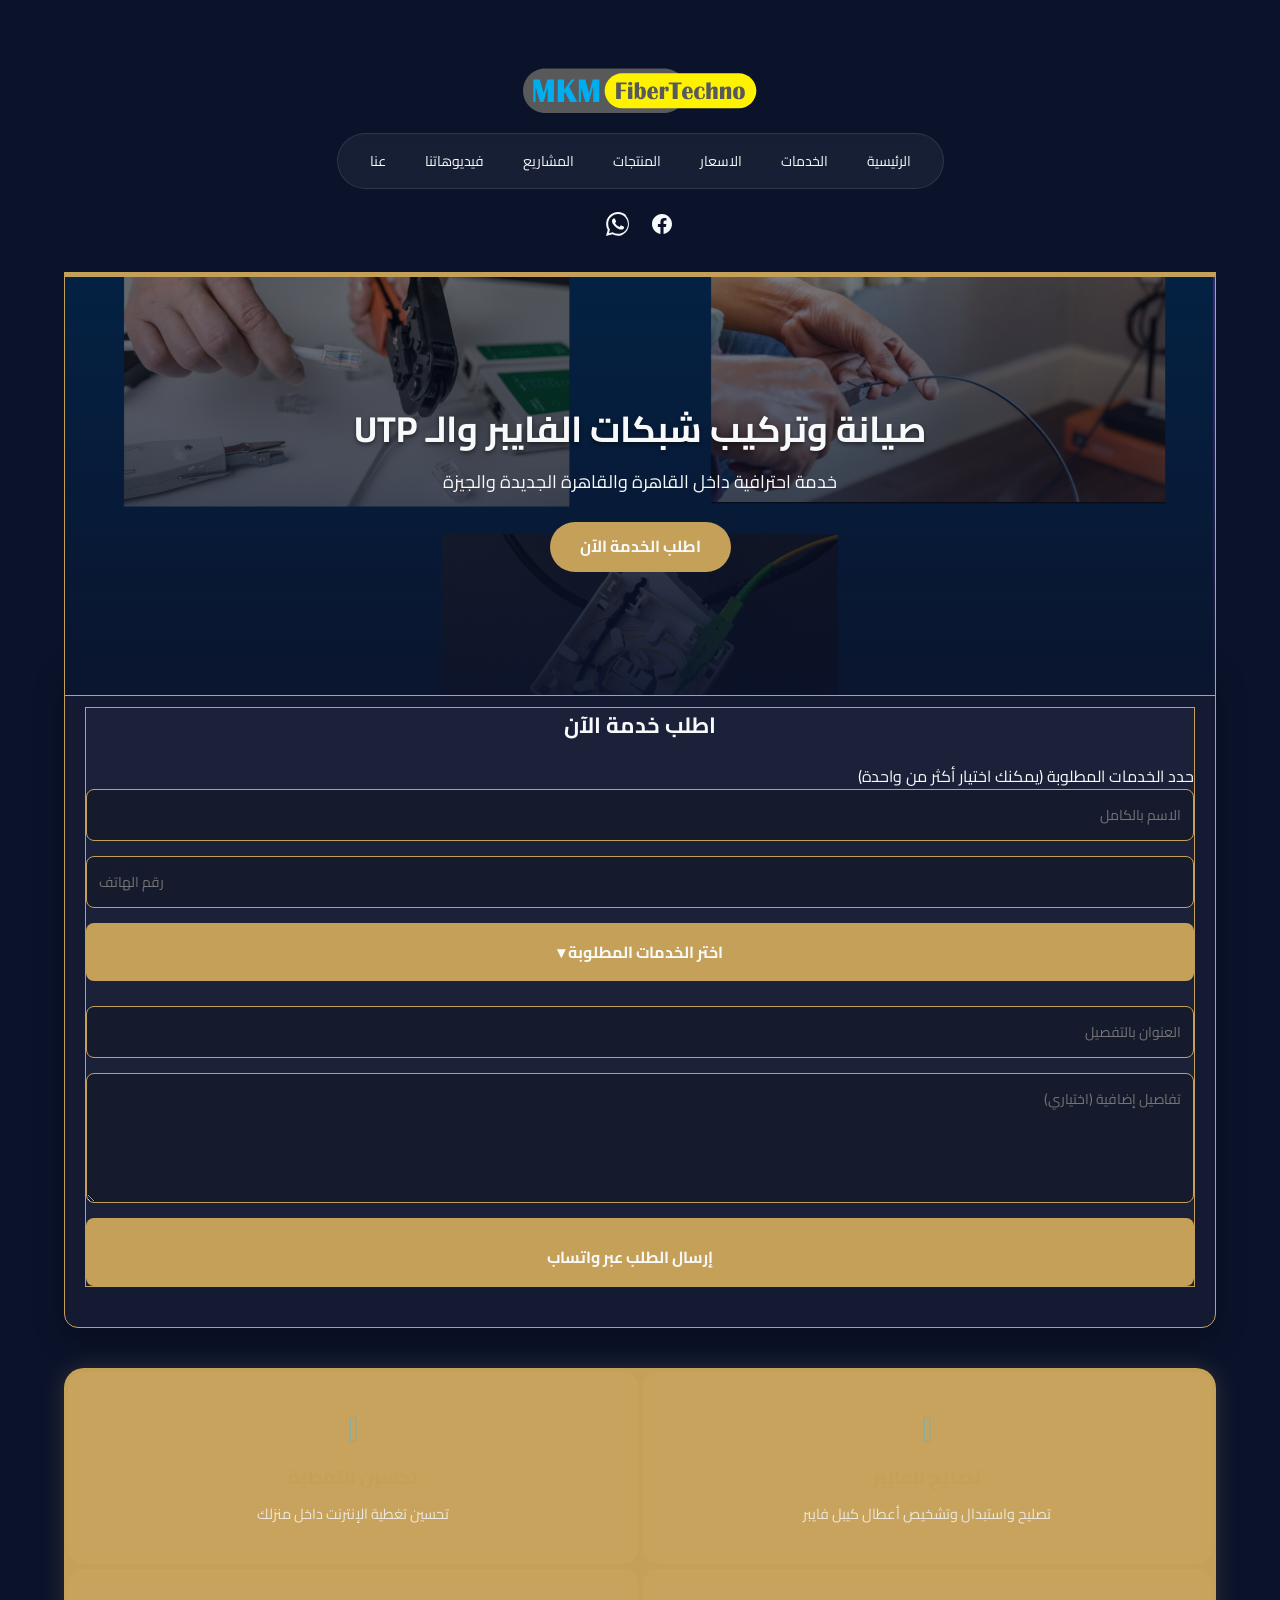
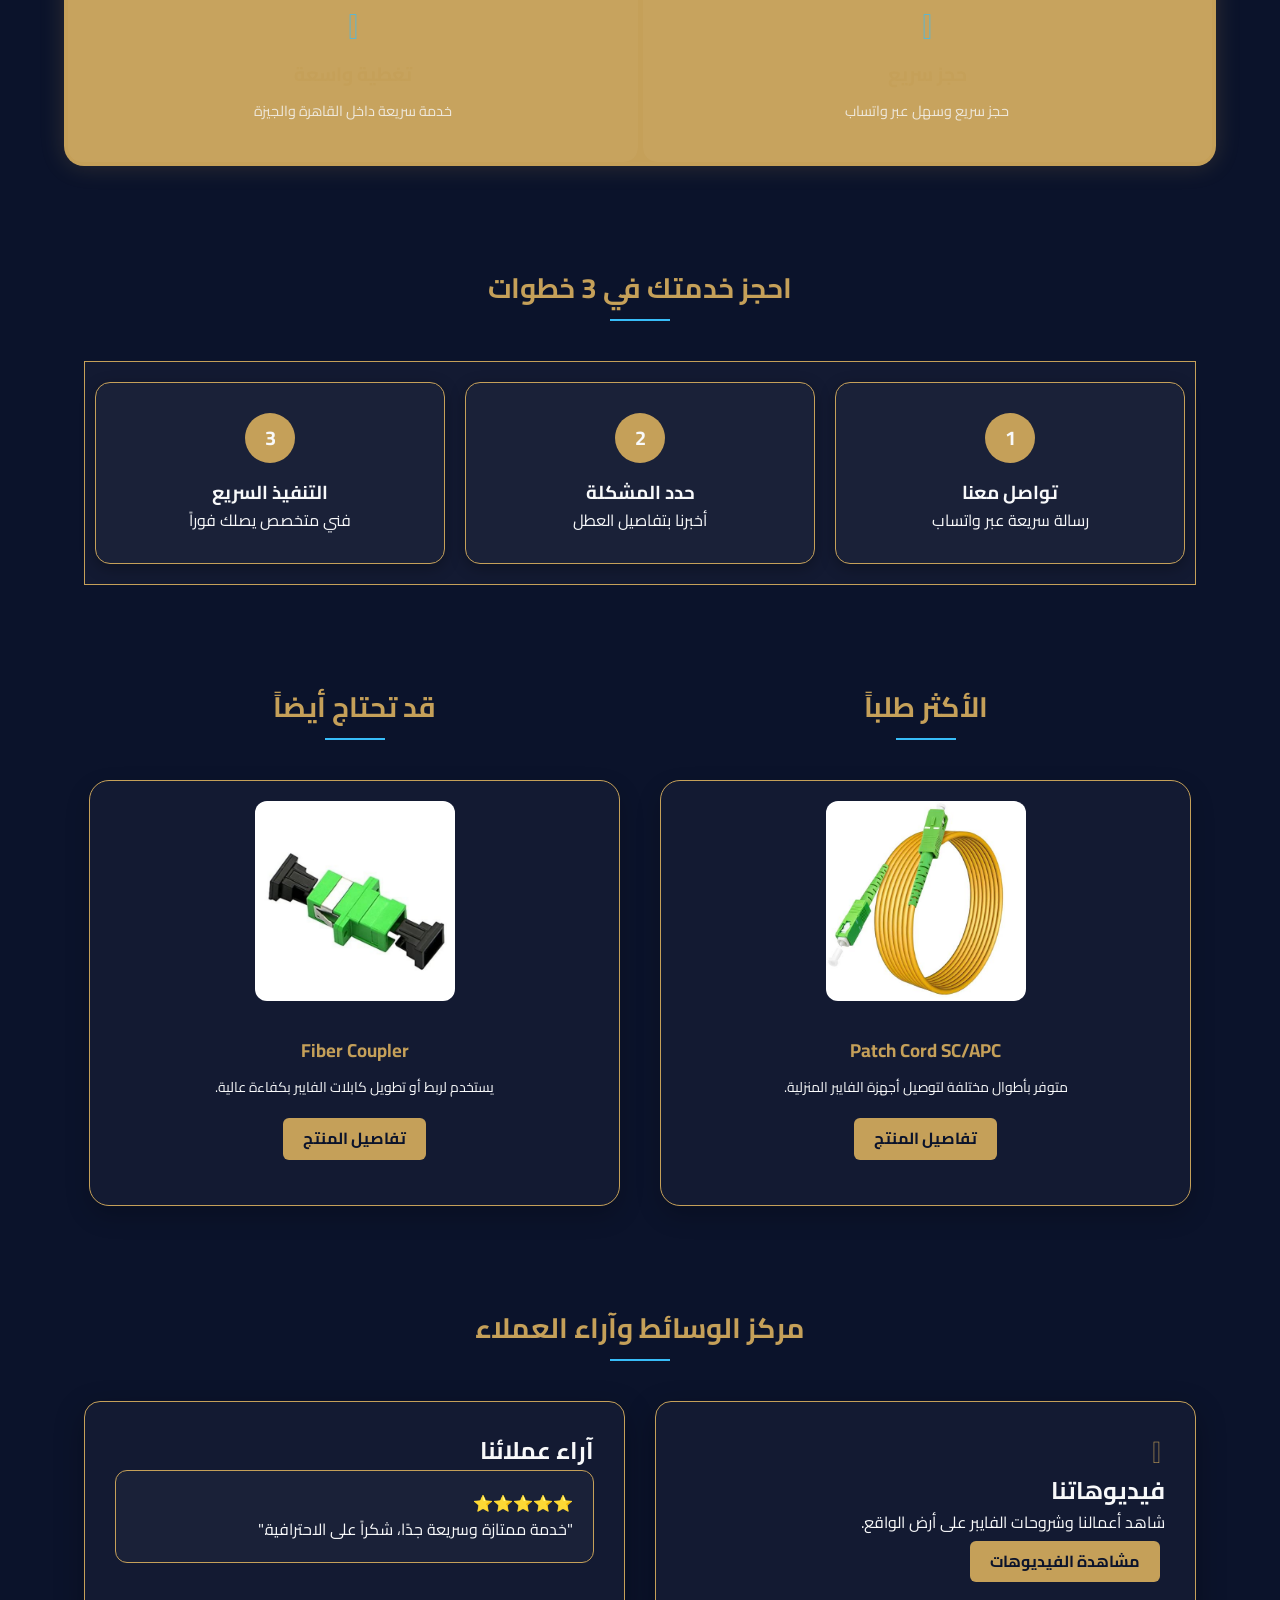
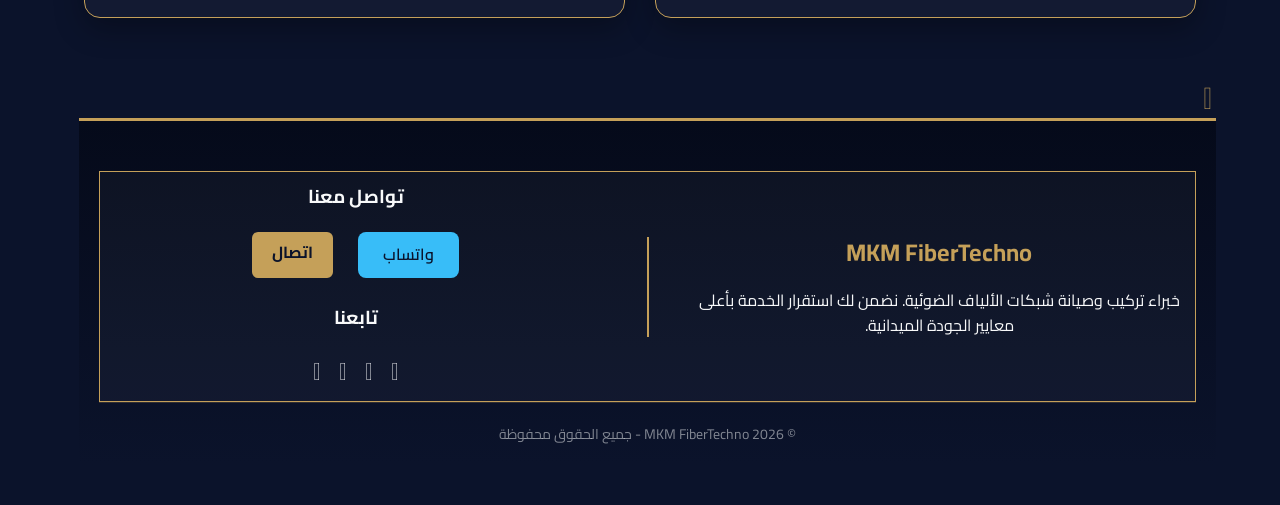
==== commit 6191ca4f: "Update index.html" ====
--- a/index.html
+++ b/index.html
@@ -316,38 +316,25 @@
 
 
 <script>
-    // فتح وقفل قائمة الخدمات
     function toggleServices() {
         var menu = document.getElementById("servicesMenu");
-        menu.style.display = (menu.style.display === "none" || menu.style.display === "") ? "block" : "none";
+        menu.style.display = (menu.style.display === "none") ? "block" : "none";
     }
-
-    // إظهار خانة "أخرى"
     function toggleOther() {
-        var checkBox = document.getElementById("otherCheck");
-        var textInput = document.getElementById("otherText");
-        textInput.style.display = checkBox.checked ? "block" : "none";
+        document.getElementById("otherText").style.display = document.getElementById("otherCheck").checked ? "block" : "none";
     }
-
-    // إرسال البيانات للواتساب
     document.getElementById("serviceForm").addEventListener("submit", function(e) {
         e.preventDefault();
-        
-        let selectedServices = [];
-        document.querySelectorAll('input[name="service"]:checked').forEach((cb) => {
-            selectedServices.push(cb.value);
-        });
-        if (document.getElementById("otherCheck").checked) {
-            selectedServices.push(document.getElementById("otherText").value);
-        }
-
-        const message = `طلب خدمة جديد من: ${document.getElementById("name").value}
-        الهاتف: ${document.getElementById("phone").value}
-        العنوان: ${document.getElementById("address").value}
-        الخدمات: ${selectedServices.join(', ')}
-        التفاصيل: ${document.getElementById("details").value}`;
-
-        window.open(`https://wa.me/201012646236?text=${encodeURIComponent(message)}`, '_blank');
+        let selected = [];
+        document.querySelectorAll('input[name="service"]:checked').forEach(cb => selected.push(cb.value));
+        if(document.getElementById("otherCheck").checked) selected.push(document.getElementById("otherText").value);
+        const msg = `طلب خدمة:
+الاسم: ${document.getElementById("name").value}
+الهاتف: ${document.getElementById("phone").value}
+العنوان: ${document.getElementById("address").value}
+الخدمات: ${selected.join(', ')}
+التفاصيل: ${document.getElementById("details").value}`;
+        window.open(`https://wa.me/201012646236?text=${encodeURIComponent(msg)}`, '_blank');
     });
 </script>
 
--- a/global.css
+++ b/global.css
@@ -222,16 +222,7 @@
 .feature-card p { color: var(--offwhite); font-size: 0.9rem; margin: 0; }
 
 
-.dropdown-btn {
-    width: 100%;
-    padding: 15px;
-    background: #f8fafc;
-    border: 1px solid var(--gold);
-    color: #334155;
-    text-align: right;
-    cursor: pointer;
-    border-radius: 8px;
-    font-weight: bold;
-    margin-bottom: 10px;
-}
+.service-item { display: flex; align-items: center; gap: 10px; padding: 5px 0; cursor: pointer; }
+.service-item input { width: 18px; height: 18px; accent-color: #d4af37; }
+.dropdown-btn { width: 100%; padding: 15px; background: #001a33; color: #d4af37; border: 1px solid #d4af37; border-radius: 8px; font-weight: bold; cursor: pointer; margin-bottom: 10px; }
 .dropdown-btn:hover { background: #e2e8f0; }
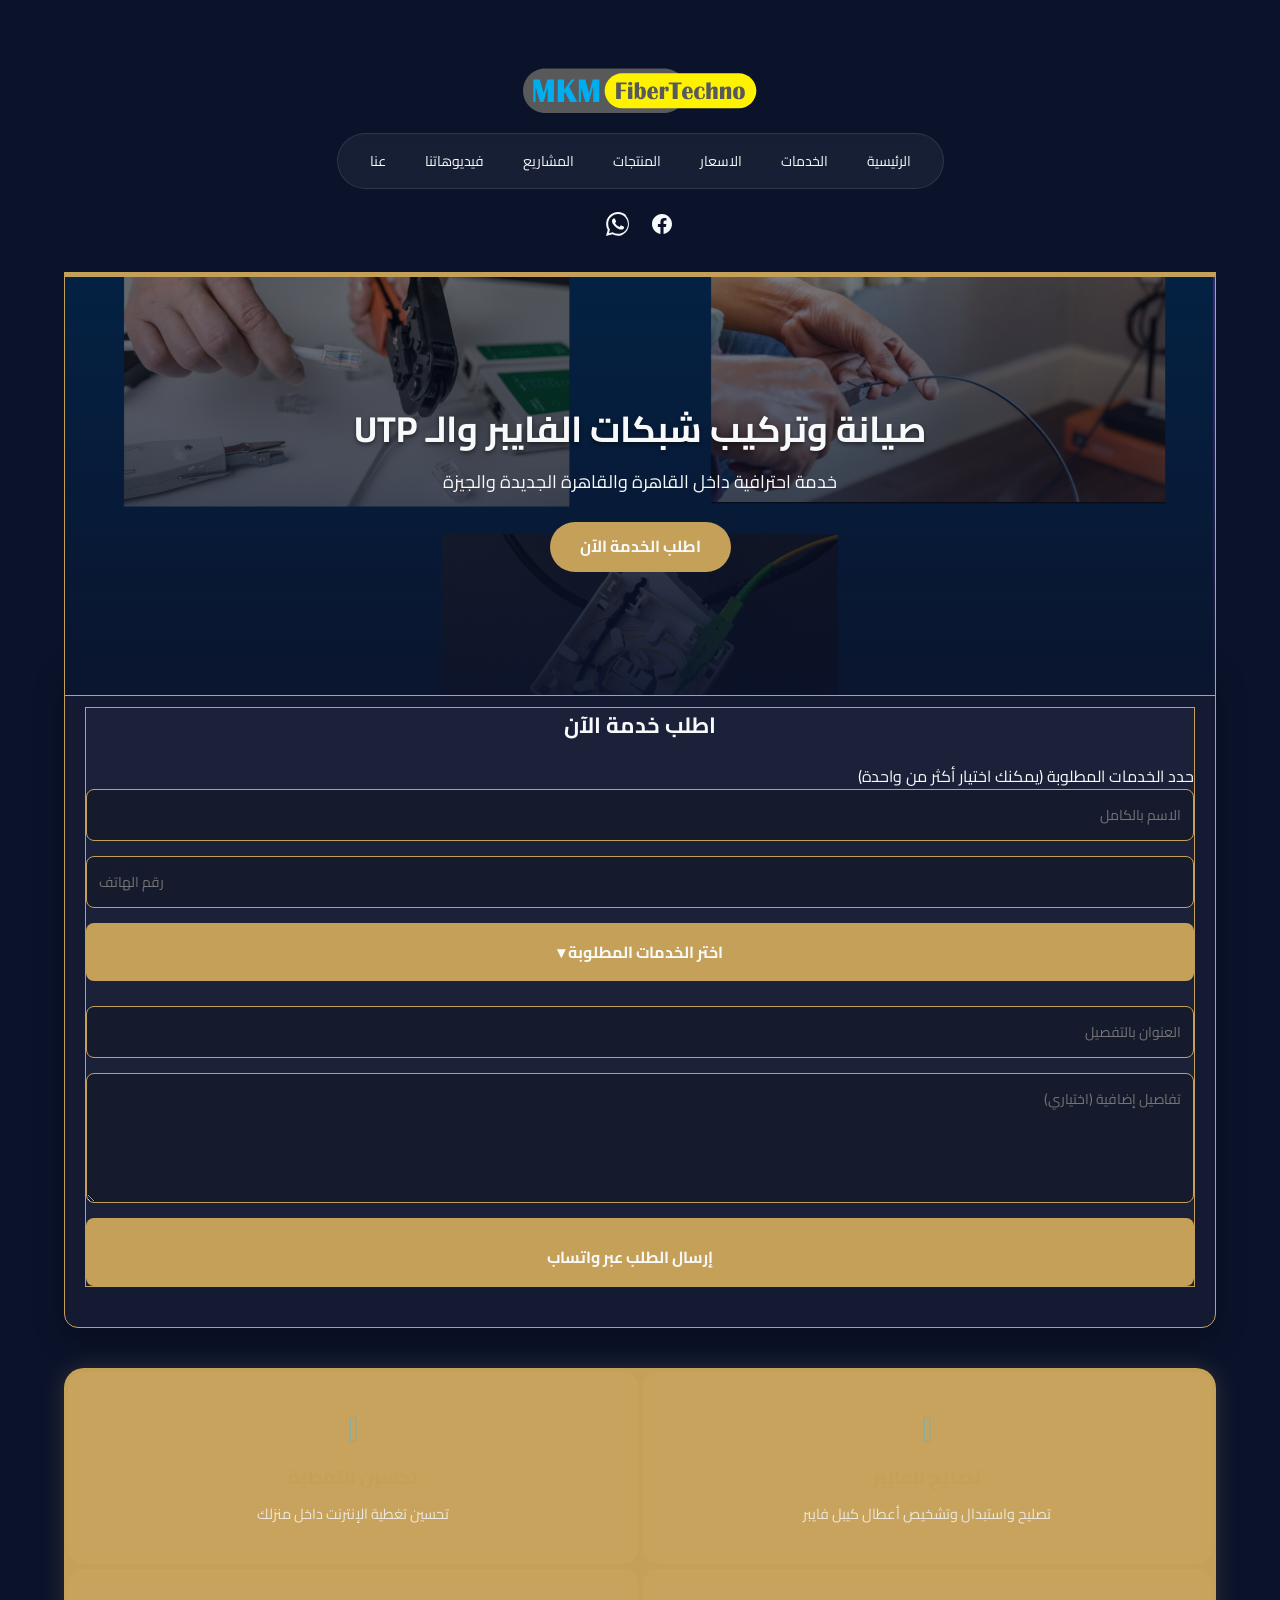
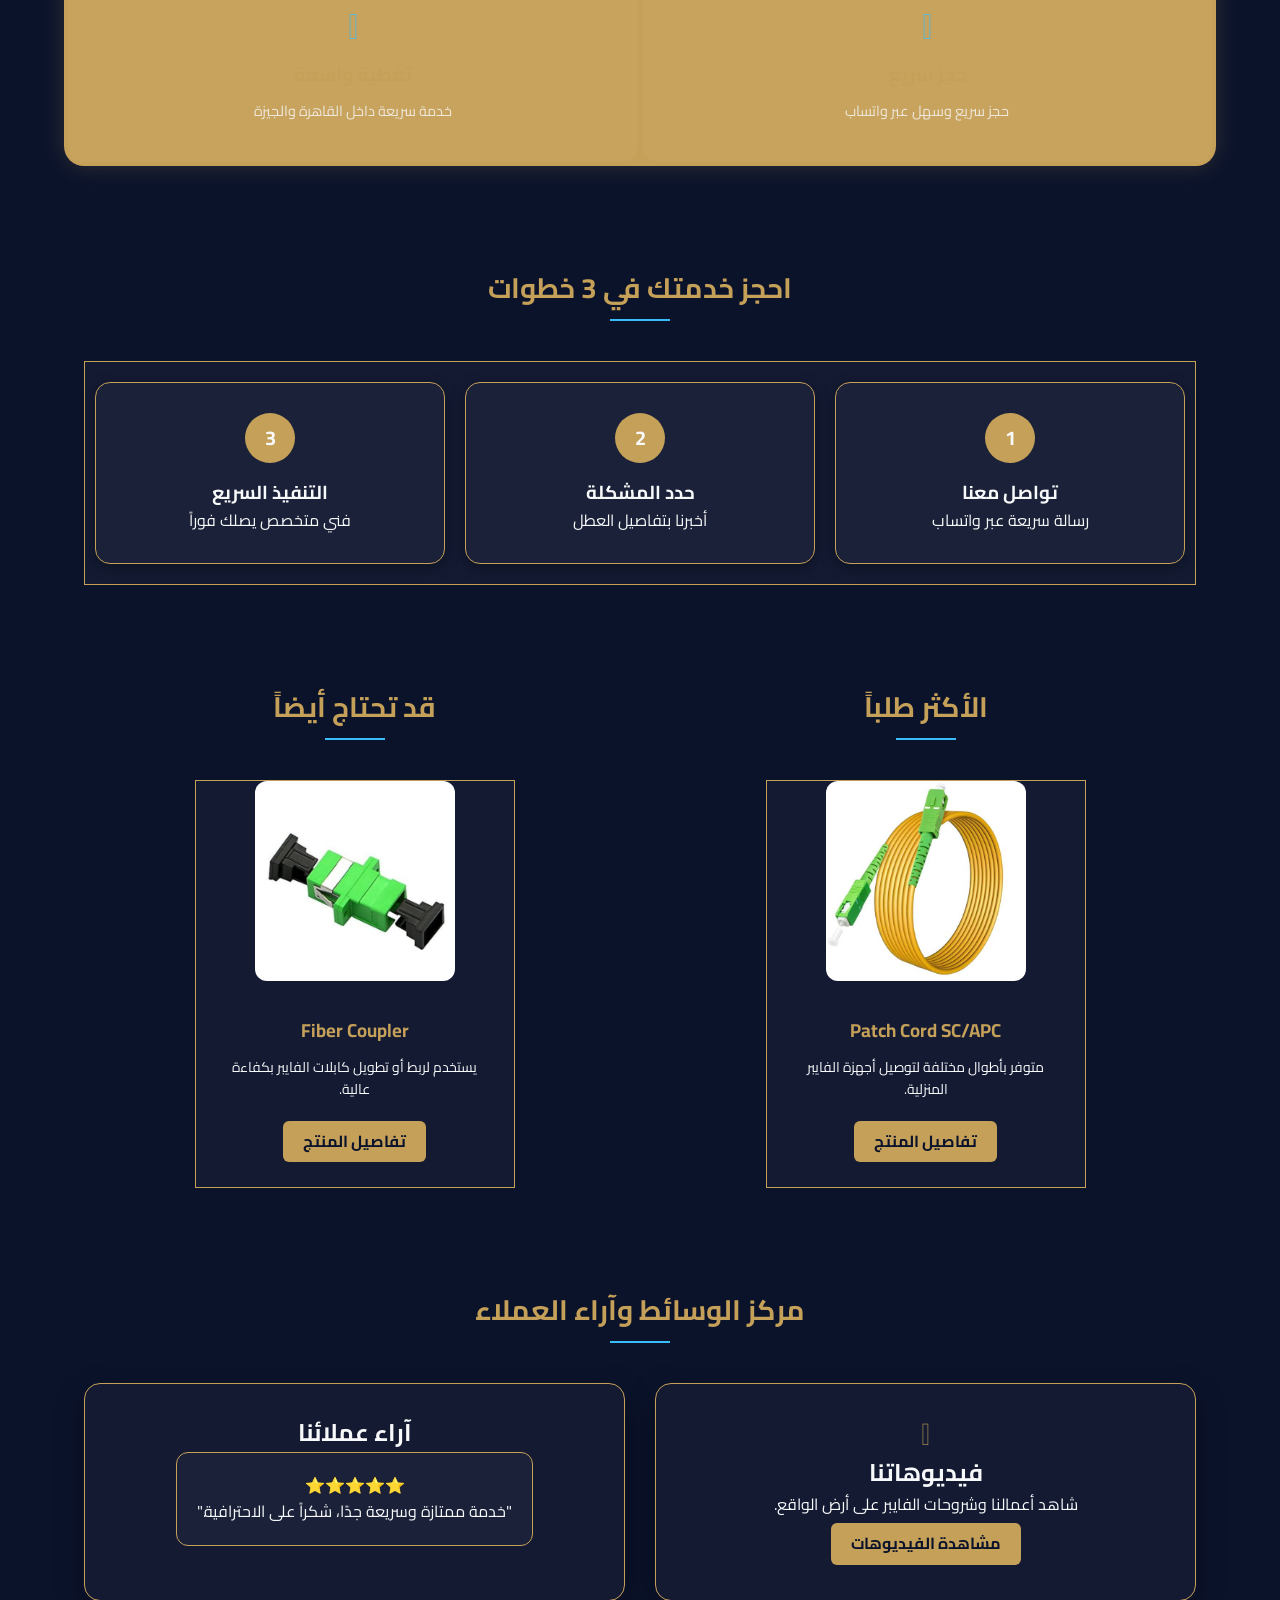
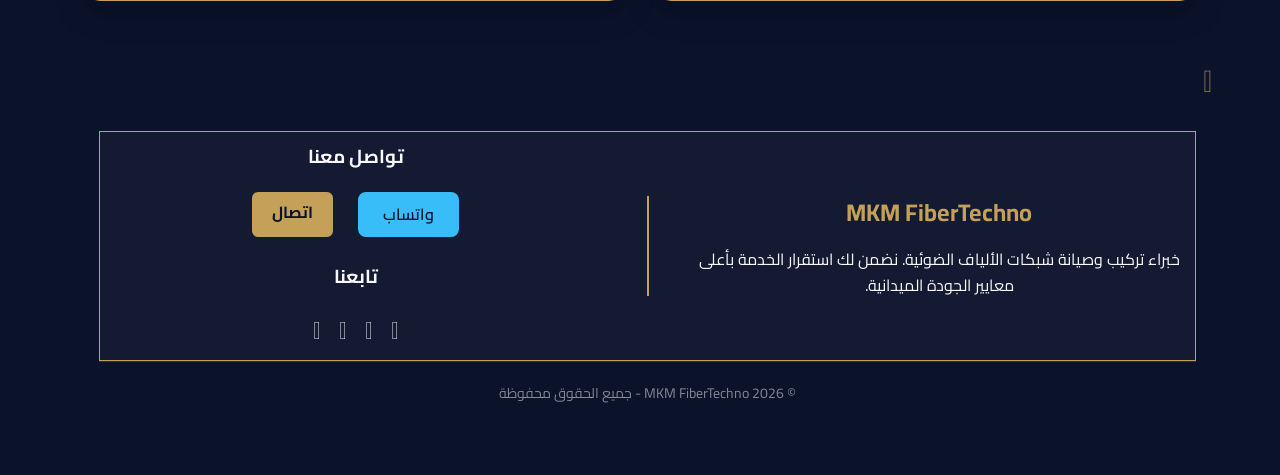
==== commit 799c33e0: "Update index.html" ====
--- a/index.html
+++ b/index.html
@@ -36,13 +36,14 @@
   <meta name="twitter:image" content="https://mkmfibertech.github.io/mkmfibertechno/assets/images/logo/logo.svg">
 
   <!-- Style Sheets & Fonts -->
+        <link rel="stylesheet" href="https://cdnjs.cloudflare.com/ajax/libs/font-awesome/6.4.2/css/all.min.css">
   <link rel="stylesheet" href="global.css">
 <link rel="stylesheet" href="navbar.css">
 
         <link rel="stylesheet" href="style.css?v=1.1">
         
   <link rel="manifest" href="manifest.json">
- <link rel="stylesheet" href="https://cdnjs.cloudflare.com/ajax/libs/font-awesome/6.4.2/css/all.min.css">
+ 
   <link rel="icon" type="image/svg+xml" href="images/logo/logo.svg">
  <link href="https://fonts.googleapis.com/css2?family=Cairo:wght@400;600;700&display=swap" rel="stylesheet">
 
--- a/global.css
+++ b/global.css
@@ -46,23 +46,32 @@
 ============================================================================ */
 /* الفوتر والخط الليزري (نسخة نهائية) */
 footer {
-    background: linear-gradient(180deg, #050a1a 0%, var(--navy) 100%) !important;
-    padding: 50px 20px 20px !important;
-    border-top: 3px solid var(--gold) !important;
+    /* شلنا الخلفية والخط عشان يبقى شفاف زي الهيدر */
+    background: transparent !important; 
+    border-top: none !important; 
+    
+    /* سيبنا التنسيقات العامة للنص والمسافات */
+    padding: 30px 20px !important;
     color: var(--offwhite) !important;
     text-align: center !important;
-    width: 100% !important; /* ضمان العرض الكامل */
+    width: 100% !important;
 }
 
 .footer-container {
+    /* التعديلات لشفافية الفوتر */
+    background: transparent !important; /* شفافة تماماً */
+    border: none !important;            /* إلغاء أي حدود */
+    box-shadow: none !important;        /* إلغاء أي ظل (لو موجود) */
+    
+    /* التنسيق الأساسي اللي أنت عاوزه */
     display: flex !important;
     flex-wrap: wrap !important;
-    justify-content: center !important; /* خليناها سنتر عشان التوازن */
+    justify-content: center !important; 
     align-items: center !important;
     gap: 40px !important;
     max-width: 1000px !important;
     margin: 0 auto 30px !important;
-    width: 90% !important; /* القاعدة الذهبية عشان مفيش حاجة تخرج بره */
+    width: 90% !important;
 }
 
 /* الخط الليزري */
@@ -95,7 +104,9 @@
     text-decoration: none !important;
     font-weight: 600 !important;
     transition: 0.3s !important;
-    display: inline-block !important; /* مهمة عشان الأزرار متدخلش في بعض */
+    display: inline-block !important;
+    color: #ffffff !important;
+    text-align: center !important;
 }
 
 .footer-btn { background: var(--aqua) !important; color: var(--navy) !important; }
--- a/style.css
+++ b/style.css
@@ -798,24 +798,17 @@
 
 /* 2. الكارت المميز: تحويل من الأبيض للـ "لوحة الفخمة" */
 .featured-product-card {
-    background: rgba(255, 255, 255, 0.03) !important;
-    border: 1px solid var(--gold) !important;
-    border-radius: 20px !important;
-    padding: 20px !important;
+    /* ... التنسيقات اللي عندك ... */
+    width: 100% !important;
+    max-width: 320px !important; /* خليناه ثابت ومناسب بدل 308px */
+    margin: 0 auto !important;   /* السطر ده هو اللي هيسنتر الكارت نفسه في النص */
     
-    /* التعديل الجوهري هنا */
     display: flex !important;
-    flex-direction: column !important; /* النص تحت الصورة */
-    align-items: center !important;    /* سنتر للمحتوى */
-    text-align: center !important;     /* النصوص في المنتصف */
-    
-    gap: 15px !important;              /* مسافة مريحة بين الصورة والنص */
-    transition: 0.4s ease !important;
-    box-shadow: 0 10px 25px rgba(0, 0, 0, 0.2) !important;
-    
-    /* ضمان عدم الخروج عن الحدود */
-    width: 100% !important;
-    max-width: 100% !important;
+    flex-direction: column !important;
+    align-items: center !important;
+    text-align: center !important;
+    gap: 15px !important;
+    /* ... باقي التنسيقات ... */
 }
 
 .featured-product-card:hover {
@@ -1140,7 +1133,16 @@
     border-radius: 16px !important; 
     border: 1px solid var(--gold) !important; 
     box-shadow: 0 10px 30px rgba(0, 0, 0, 0.3) !important; 
-    color: var(--offwhite) !important; /* لضمان أن أي نص داخلهم يظهر بوضوح */
+    color: var(--offwhite) !important;
+    
+    /* التعديلات هنا */
+    width: 100%;             /* ياخد عرض الحاوية اللي هو فيها بدل 238 */
+    max-width: 400px;        /* ده العرض اللي يخليه "أصغر شوية" وشكله متناسق */
+    margin: 0 auto;          /* بيخلي الكارت نفسه في نص الصفحة */
+    text-align: center;      /* بيسنتر كل النصوص اللي جواه */
+    display: flex;           /* بنستخدم فليكس عشان نتحكم في مكان العناصر */
+    flex-direction: column;  /* عشان يرتب العناصر تحت بعض */
+    align-items: center;     /* بيسنتر الزرار وكل حاجة في النص */
 }
 
 /* 1. كارت التقييم (Review Card) */
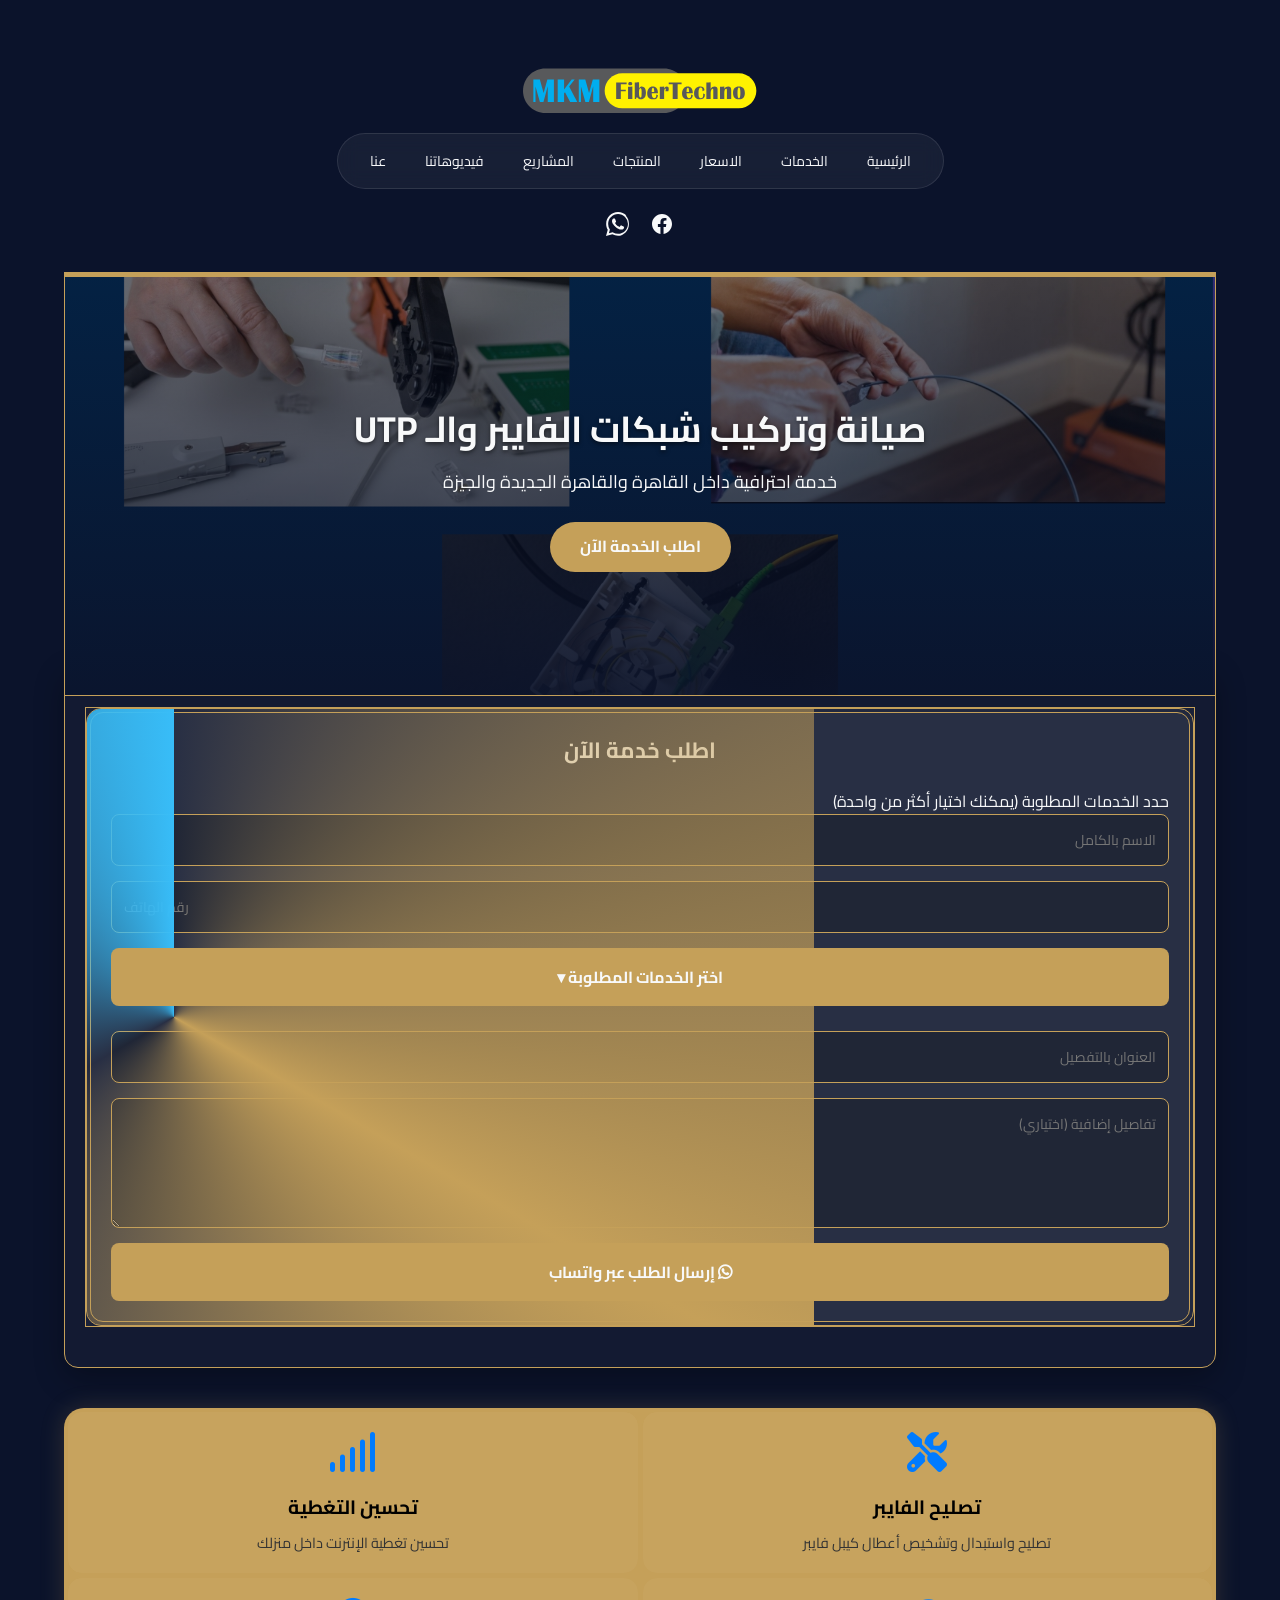
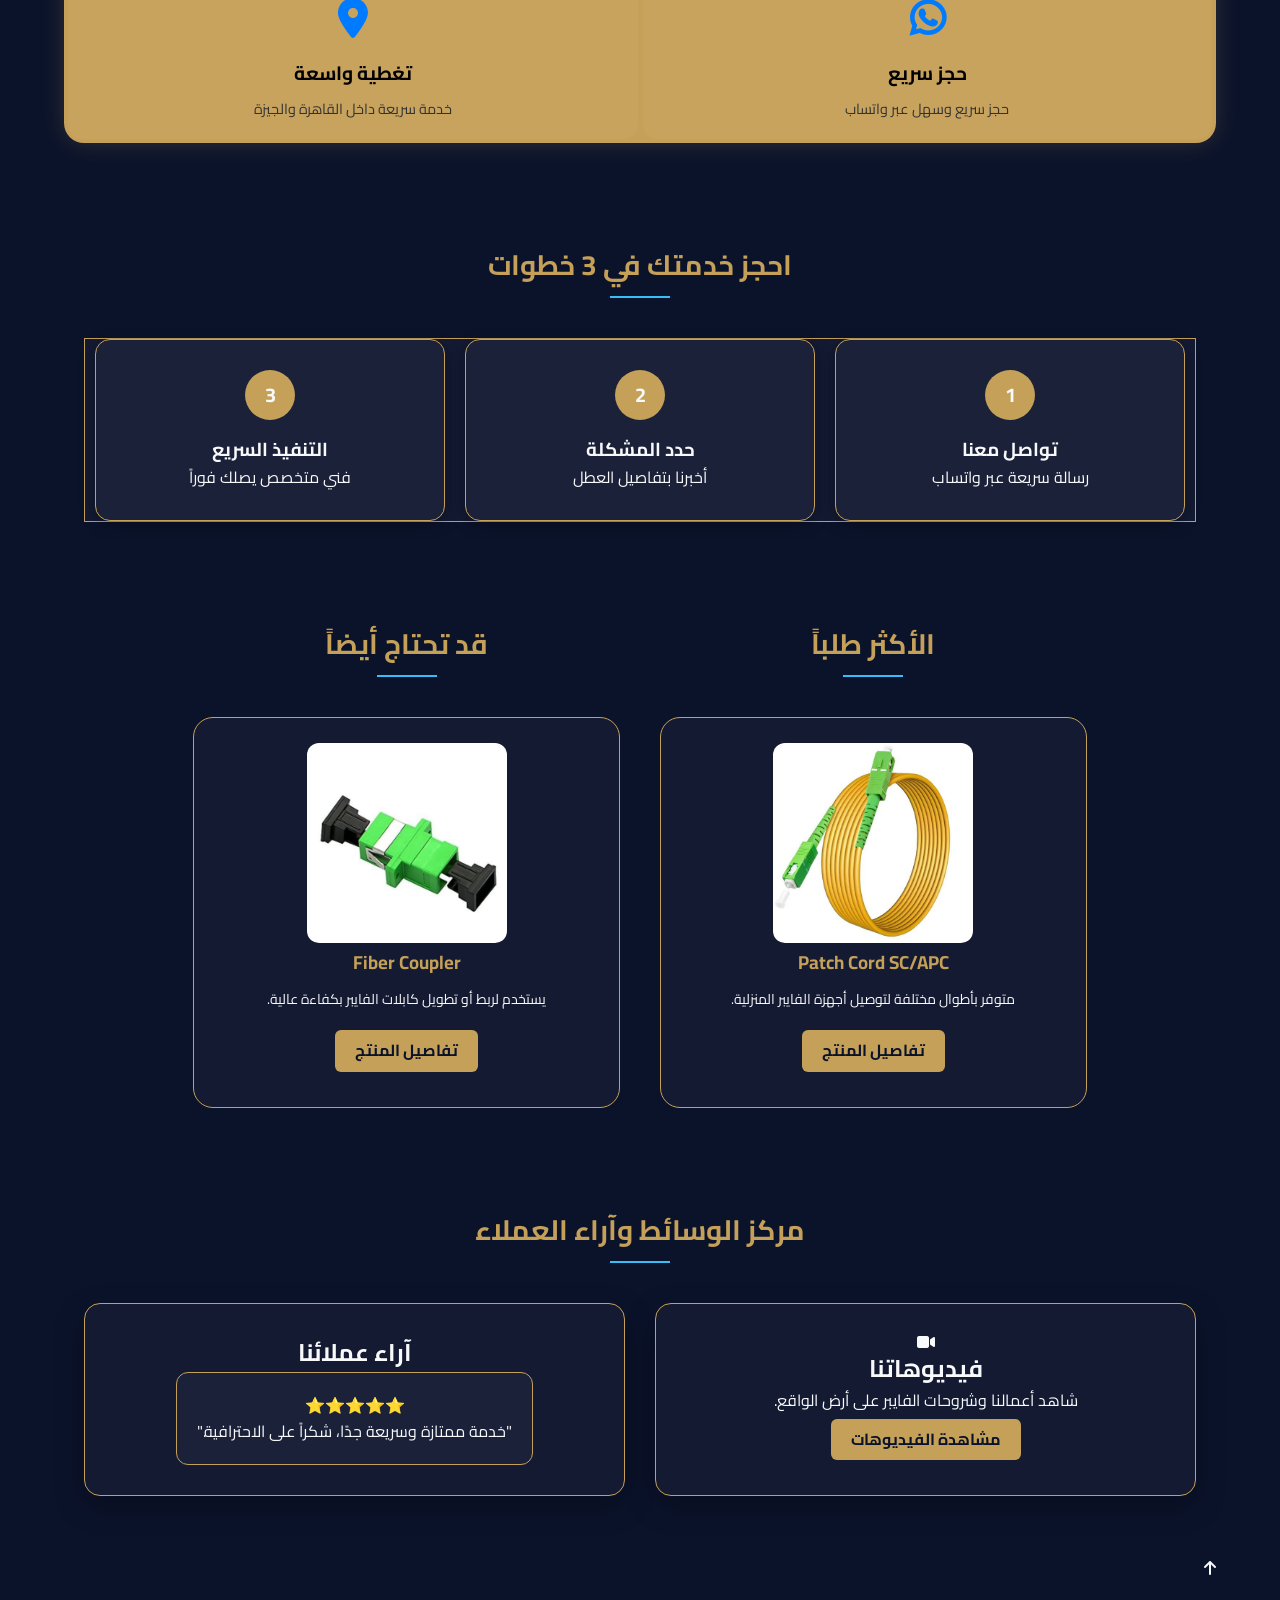
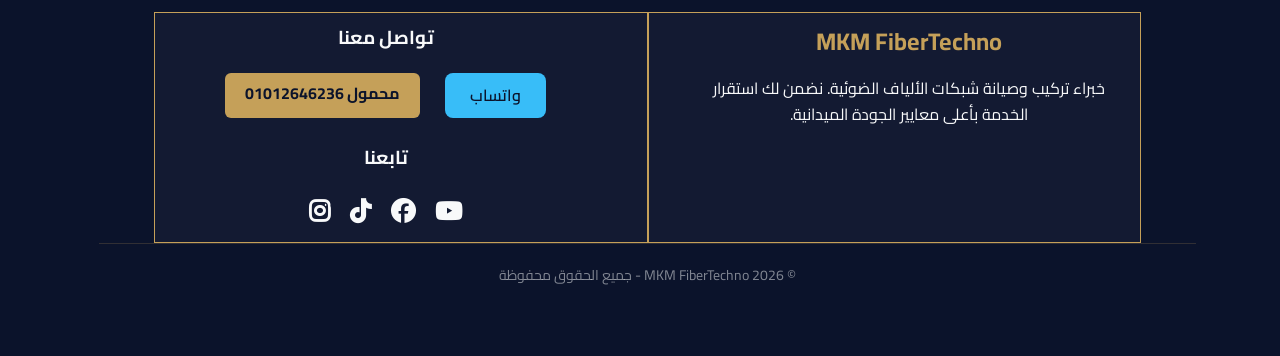
==== commit 72b323ea: "Update index.html" ====
--- a/index.html
+++ b/index.html
@@ -139,6 +139,8 @@
   <!-- ================= SERVICE ORDER FORM ================= -->
 <section class="service-order">
     <div class="container order-form-container">
+           <div class="card-special"> 
+            <div class="card-special__inner"> 
         <h2>اطلب خدمة الآن</h2>
         <p class="form-subtitle">حدد الخدمات المطلوبة (يمكنك اختيار أكثر من واحدة)</p>
         
@@ -179,6 +181,8 @@
             <button type="submit" class="submit-btn"><i class="fab fa-whatsapp"></i> إرسال الطلب عبر واتساب</button>
         </form>
     </div>
+  </div>
+ </div>
 </section>
   
   
--- a/global.css
+++ b/global.css
@@ -1,10 +1,10 @@
-/* ده عشان يظهر أي أيقونة في الموقع */
-.fa, .fas, .fab {
-    display: inline-block;
-    font-size: 30px !important; /* حجم مبدئي عشان نشوفها */
-    color: var(--gold) !important; /* لون ذهبي عشان تظهر */
-    margin: 5px;
-    font-family: "Font Awesome 6 Free", "Font Awesome 6 Brands" !important;
+/* 1. أي عنصر `i` أو أي كلاس أيقونة، امنعه فوراً من وراثة الخط الأساسي */
+i, .fas, .fab, .fa, .fa-solid, .fa-brands {
+    font-family: "Font Awesome 6 Brands", "Font Awesome 6 Free", "Font Awesome 6 Solid" !important;
+}
+/* ده الكود الصح اللي يخلي الأيقونات تشتغل وتجاهل الخط الأساسي */
+i[class*="fa-"] {
+    font-family: "Font Awesome 6 Free", "Font Awesome 6 Brands", "Font Awesome 6 Solid" !important;
 }
 
 /* تنسيقات عامة نظيفة - شاملة للموقع بالكامل */
@@ -13,7 +13,7 @@
     margin: 0;
     padding: 0;
     max-width: 100vw !important;
-    font-family: var(--main-font) !important;
+    /* الخط الأساسي يطبق على كل حاجة ما عدا الأيقونات */
 }
 
 /* تنسيق الخطوط الأساسية */
@@ -21,13 +21,15 @@
     background-color: var(--navy); /* لون الخلفية الكحلي الأساسي */
     color: var(--offwhite);
     line-height: 1.6;
+    font-family: var(--main-font) !important;
     
 }
 
 
 /* توحيد الخطوط للعناصر (إضافي للضمان) */
 h1, h2, h3, h4, h5, h6, p, a, button, input, textarea {
-    font-family: var(--main-font) !important;
+  font-family: var(--main-font) !important;
+    
 }   
 /* ==========================================================================
    1. تعريف الهوية البصرية (المرجع الأساسي)
@@ -120,7 +122,7 @@
 /* الأقسام - التعديل هنا هو السر في الموبايل */
 .footer-left, .footer-right {
     flex: 1 !important;
-    min-width: 250px !important; /* قللناها شوية عشان تبقى آمنة */
+    min-width: 200px !important; /* قللناها شوية عشان تبقى آمنة */
     max-width: 100% !important; /* التعديل ده بيمنع أي خروج عن الشاشة */
     padding: 10px !important;
 }
@@ -188,8 +190,86 @@
     font-weight: bold;
 }
 
-.about-page h1, .vision-section h2, .why-us-section h2 { color: var(--gold); text-align: center; }
-.about-description { color: var(--offwhite); text-align: center; line-height: 1.8; }
+
+/* --- تنسيقات صفحة "من نحن" (About Page) --- */
+
+.about-page {
+    padding: 40px 20px;
+    max-width: 1000px;
+    margin: 0 auto;
+}
+
+.about__hero {
+    text-align: center;
+    margin-bottom: 50px;
+}
+
+.about__hero h1 {
+    color: var(--gold); /* أو اللون الأساسي للموقع */
+    margin-bottom: 15px;
+}
+
+.about__description {
+    font-size: 1.1rem;
+    line-height: 1.6;
+    color: var(--offwhite);
+}
+
+/* قسم الإحصائيات */
+.about__stats {
+    display: flex;
+    justify-content: center;
+    gap: 50px;
+    margin: 40px 0;
+    padding: 20px;
+    background: rgba(255, 255, 255, 0.05);
+    border-radius: 10px;
+}
+
+.about__stat-card h3 {
+    font-size: 2rem;
+    color: var(--aqua);
+    margin: 0;
+}
+
+/* قسم المميزات - يستخدم الكلاس المشترك feature-card */
+.about__why-us h2 {
+    text-align: center;
+    margin-bottom: 30px;
+}
+
+.about__features-grid {
+    display: grid;
+    grid-template-columns: repeat(auto-fit, minmax(280px, 1fr));
+    gap: 20px;
+    margin-bottom: 50px;
+}
+
+/* قسم الـ CTA */
+.about__cta {
+    text-align: center;
+    padding: 40px;
+    background: var(--navy);
+    border: 1px solid var(--gold);
+    border-radius: 15px;
+}
+
+.about__btn {
+    display: inline-block;
+    margin-top: 20px;
+    padding: 12px 30px;
+    background: var(--gold);
+    color: var(--navy);
+    text-decoration: none;
+    border-radius: 5px;
+    font-weight: bold;
+    transition: 0.3s;
+}
+
+.about__btn:hover {
+    background: var(--aqua);
+}
+
 .feature-card { background: var(--navy); border: 1px solid var(--gold); padding: 20px; border-radius: 10px; text-align: center; }
 .feature-card i { color: var(--aqua); font-size: 2rem; }
 .feature-card h3 { color: var(--gold); }
@@ -205,8 +285,24 @@
 /* لماذا تختارنا */
 .why-us-details { padding: 60px 20px; max-width: 1100px; margin: 0 auto; text-align: center; }
 .features-grid { display: grid; grid-template-columns: repeat(auto-fit, minmax(280px, 1fr)); gap: 40px; }
-.icon-circle { width: 120px; height: 120px; background: var(--aqua); border-radius: 50%; display: flex; align-items: center; justify-content: center; margin: 0 auto 20px; }
-.icon-circle i { font-size: 40px; color: var(--navy); }
+.icon-circle { 
+    width: 120px; 
+    height: 120px; 
+    background: var(--aqua); 
+    border-radius: 50%; 
+    display: flex; 
+    align-items: center; 
+    justify-content: center; 
+    margin: 0 auto 20px; 
+}
+/* 2. الأيقونة (دي الحماية اللي هتخليها تظهر دايماً) */
+.icon-circle i { 
+    font-size: 40px; 
+    color: var(--navy);
+    /* السطور دي هي اللي بتكسر سيطرة الخط الأساسي وتجبر الأيقونة تظهر */
+    font-family: "Font Awesome 6 Brands", "Font Awesome 6 Free", "Font Awesome 6 Solid" !important;
+    font-style: normal !important;
+}
 .feature-item h3 { color: var(--gold); }
 .feature-item p { color: var(--offwhite); }
 
@@ -232,8 +328,89 @@
 .feature-card h3 { color: var(--gold); font-size: 1.1rem; margin-bottom: 8px; }
 .feature-card p { color: var(--offwhite); font-size: 0.9rem; margin: 0; }
 
-
-.service-item { display: flex; align-items: center; gap: 10px; padding: 5px 0; cursor: pointer; }
-.service-item input { width: 18px; height: 18px; accent-color: #d4af37; }
+#servicesMenu {
+    display: none; 
+    border: 1px solid #d4af37 !important; 
+    padding: 20px !important; 
+    border-radius: 12px !important; 
+    margin: 10px 0 !important;
+    background: rgba(0, 0, 0, 0.2) !important;
+    width: 100% !important;
+    box-sizing: border-box !important; /* دي اللي بتمنع العناصر تخرج بره الحاوية */
+}
+.service-item {
+    display: flex !important;
+    align-items: center !important;
+    gap: 12px !important;
+    margin: 8px 0 !important;
+    padding: 0 !important;
+    width: 100% !important;
+    text-align: right !important;
+}
+.service-item input[type="checkbox"] {
+    margin: 0 !important; /* شيلنا أي margin كان مبعدهم */
+    width: 18px !important; /* حجم الـ checkbox */
+    height: 18px !important;
+    cursor: pointer;
+}
+.service-item label {
+    margin: 0 !important;
+    padding: 0 !important;
+    flex: 1; /* بيخلي النص ياخد المساحة المتبقية بانتظام */
+    cursor: pointer;
+}
 .dropdown-btn { width: 100%; padding: 15px; background: #001a33; color: #d4af37; border: 1px solid #d4af37; border-radius: 8px; font-weight: bold; cursor: pointer; margin-bottom: 10px; }
 .dropdown-btn:hover { background: #e2e8f0; }
+
+/* استثناء أي عنصر هو أيقونة من الخط الأساسي للموقع */
+/* إجبار الأيقونات على أخذ خط الأيقونات فقط */
+i[class*="fa-"], 
+i[class*="fas "], 
+i[class*="fab "], 
+i[class*="fa-solid "], 
+i[class*="fa-brands "] {
+    font-family: "Font Awesome 6 Brands", "Font Awesome 6 Free", "Font Awesome 6 Solid" !important;
+    font-weight: 900 !important; /* مهم جداً للأيقونات */
+    display: inline-block !important;
+    font-style: normal !important;
+    font-variant: normal !important;
+    text-rendering: auto !important;
+    line-height: 1 !important;
+}
+
+/* استثناء خاص لمكتبة الـ Brands (عشان الواتساب وغيره) */
+
+/* الكارت الخاص الذي تريد تمييزه */
+.card-special {
+    position: relative;
+    padding: 3px; /* سمك الإطار */
+    border-radius: 15px;
+    background: linear-gradient(45deg, var(--gold), var(--aqua));
+    overflow: hidden; /* ضروري جداً لقص الألوان */
+}
+
+/* طبقة داخلية لضمان خلفية الكارت لا تغطي الإطار */
+.card-special__inner {
+    background: var(--navy); /* لون خلفية الكارت الأصلي */
+    padding: 20px;
+    border-radius: 13px;
+    height: 100%;
+}
+
+/* الحركة */
+.card-special::before {
+    content: "";
+    position: absolute;
+    top: -50%;
+    left: -50%;
+    width: 200%;
+    height: 200%;
+    background: conic-gradient(transparent, var(--gold), transparent, var(--aqua));
+    animation: rotate 4s linear infinite;
+    z-index: 0;
+}
+
+@keyframes rotate {
+    from { transform: rotate(0deg); }
+    to { transform: rotate(360deg); }
+}
--- a/style.css
+++ b/style.css
@@ -17,15 +17,17 @@
 }
   
 /* 2. تصحيح الحاويات التي تسبب المشكلة (إجبارها على العرض الكامل) */
-.footer-container, 
-.steps-container, 
+.footer-container,  
 .products-section, 
 .featured-wrapper {
-    width: 100% !important;
-    max-width: 100vw !important; /* لا تتجاوز عرض الشاشة أبداً */
-    padding-left: 5px !important;
-    padding-right: 5px !important;
-    margin: 0 auto !important;
+   display: flex !important;
+    justify-content: center !important; /* سنتر في النص */
+    align-items: stretch !important;    /* بيخلي الكارتين نفس الطول مهما كان الكلام جواهم */
+    flex-wrap: wrap !important;        /* عشان لو الشاشة صغرت ينزلوا تحت بعض */
+    gap: 30px !important;              /* مسافة ثابتة بين الكارتين */
+    width: 90% !important;
+    max-width: 1200px !important;
+    margin: 0 auto !important;         /* عشان يسنتر السيكشن كله في نص الصفحة */
 }
 
 /* 3. إجبار العناصر المسببة للمشكلة على التجاوب */
@@ -33,9 +35,10 @@
 .footer-right, 
 .featured-column, 
 .step-card {
-    width: 100% !important; /* في الموبايل يأخذ العرض كامل */
-    max-width: 100% !important;
-    box-sizing: border-box !important;
+   flex: 1 1 400px !important;        /* بياخد مساحة مرنة، بس مبيقلش عن 400px */
+    max-width: 500px !important;       /* عشان ميبقاش عريض أوي في الشاشات الكبيرة */
+    display: flex !important;
+    flex-direction: column !important;
 }
 * {
     color: var(--offwhite) !important; /* كل النصوص أوف وايت */
@@ -277,7 +280,7 @@
     font-weight: 700 !important; 
     width: 100% !important; 
     cursor: pointer !important; 
-    font-family: 'Cairo' !important; 
+    font-family: 'Cairo' ; 
 }
 
 /* 9. أزرار إضافة للسلة (عند الوقوف بالماوس) */
@@ -299,7 +302,7 @@
     font-weight: bold !important; 
     box-shadow: 0 4px 15px rgba(0,0,0,0.3) !important; 
     z-index: 2000 !important; 
-    font-family: 'Cairo' !important; 
+    font-family: 'Cairo' ; 
     cursor: pointer !important; 
 }
 
@@ -798,17 +801,15 @@
 
 /* 2. الكارت المميز: تحويل من الأبيض للـ "لوحة الفخمة" */
 .featured-product-card {
-    /* ... التنسيقات اللي عندك ... */
-    width: 100% !important;
-    max-width: 320px !important; /* خليناه ثابت ومناسب بدل 308px */
-    margin: 0 auto !important;   /* السطر ده هو اللي هيسنتر الكارت نفسه في النص */
-    
+  height: 100% !important;           /* بيملأ العمود كله */
     display: flex !important;
     flex-direction: column !important;
     align-items: center !important;
     text-align: center !important;
-    gap: 15px !important;
-    /* ... باقي التنسيقات ... */
+    margin: 0 !important;              /* صفرنا المارجن عشان الزحزحة */
+    padding: 25px !important;
+    background: rgba(255, 255, 255, 0.03) !important;
+    border-radius: 20px !important;
 }
 
 .featured-product-card:hover {
@@ -841,7 +842,7 @@
 .product-info p { color: var(--offwhite) !important; font-size: 14px; margin-bottom: 15px; }
 .featured-product-card .product-info { 
     flex: 1 !important; 
-    padding: 20px !important; 
+    padding: 5px !important; 
     color: var(--offwhite) !important; /* نص الكارت أوف وايت */
 }
 /* --- 6. إصلاح الميديا كويري (الأقواس) --- */
@@ -907,18 +908,43 @@
 }
 
 /* المربعات الأربعة (الخدمات) */
+/* 1. تنسيق الكارت نفسه */
 .laser-card {
-    background: var(--navy) !important;
-    padding: 40px !important;
-    text-align: center !important;
-    transition: 0.3s ease !important;
-    
-    /* حماية من الخروج عن الحدود */
-    width: 100% !important;
-    min-width: 0 !important; /* دي بتمنع الكارت إنه يزق الحاويات بتاعته */
-    border-radius: 15px !important; /* ضفتها عشان الشكل يبان مودرن */
-    border: 1px solid rgba(197, 160, 89, 0.1) !important; /* إطار خفيف جداً يدي فخامة */
-}
+    background-color: #d4af37; /* لون ذهبي موحد */
+    padding: 20px;
+    border-radius: 15px;
+    text-align: center;
+    display: flex;
+    flex-direction: column;
+    align-items: center;
+    justify-content: center;
+    transition: transform 0.3s ease;
+}
+
+/* 2. تنسيق العنوان (h3) داخل الكارت */
+.laser-card h3 {
+    color: #000000 !important; /* خليناه أسود عشان يظهر بوضوح فوق الذهبي */
+    font-size: 1.2rem !important;
+    margin: 10px 0 !important;
+    font-family: var(--main-font) !important;
+}
+
+/* 3. تنسيق النص (p) داخل الكارت */
+.laser-card p {
+    color: #333333 !important; /* لون غامق للقراءة المريحة */
+    font-size: 0.9rem !important;
+    line-height: 1.4 !important;
+    margin: 0 !important;
+    font-family: var(--main-font) !important;
+}
+
+/* 4. تنسيق الأيقونات (التي كانت تسبب الزحزحة) */
+.laser-card i {
+    color: #007bff !important; /* لون أزرق جذاب للأيقونة */
+    font-size: 2.5rem !important;
+    margin-bottom: 10px !important;
+}
+
 
 .laser-card:hover {
     background: rgba(255, 255, 255, 0.05) !important;
@@ -926,38 +952,10 @@
     border-color: var(--gold) !important; /* الإطار ينور ذهبي عند الوقوف */
 }
 
-.laser-card i {
-    font-size: 35px !important;
-    color: var(--aqua) !important;
-    margin-bottom: 15px !important;
-    display: block !important; /* عشان الأيقونة تاخد سطر لوحدها */
-}
-
-.laser-card h3 {
-    margin-bottom: 10px !important;
-    font-size: 1.2rem !important;
-    color: var(--gold) !important;
-}
-
-.laser-card p {
-    font-size: 0.9rem !important;
-    color: var(--offwhite) !important;
-    opacity: 0.8 !important;
-    line-height: 1.5 !important;
-    word-wrap: break-word !important; /* عشان لو في كلمة طويلة متكسرش عرض الكارت */
-}
-.steps-container {
-    display: flex;
-    flex-wrap: wrap;
-    justify-content: center;
-    align-items: stretch; /* عشان الكروت كلها تاخد نفس الطول وتكون متساوية */
-    gap: 20px;
-    position: relative;
-    width: 100%;
-    max-width: 1000px;
-    margin: 0 auto;
-    padding: 20px;
-    box-sizing: border-box;
+
+
+.laser-card p i {
+    font-family: "Font Awesome 6 Brands", "Font Awesome 6 Free", "Font Awesome 6 Solid" !important;
 }
 
 /* افتراضاً إنك عندك كلاس للكروت جوه الـ container ده */
@@ -1137,12 +1135,13 @@
     
     /* التعديلات هنا */
     width: 100%;             /* ياخد عرض الحاوية اللي هو فيها بدل 238 */
-    max-width: 400px;        /* ده العرض اللي يخليه "أصغر شوية" وشكله متناسق */
+    max-width: 250px;        /* ده العرض اللي يخليه "أصغر شوية" وشكله متناسق */
     margin: 0 auto;          /* بيخلي الكارت نفسه في نص الصفحة */
     text-align: center;      /* بيسنتر كل النصوص اللي جواه */
     display: flex;           /* بنستخدم فليكس عشان نتحكم في مكان العناصر */
     flex-direction: column;  /* عشان يرتب العناصر تحت بعض */
     align-items: center;     /* بيسنتر الزرار وكل حاجة في النص */
+  align:center;
 }
 
 /* 1. كارت التقييم (Review Card) */
